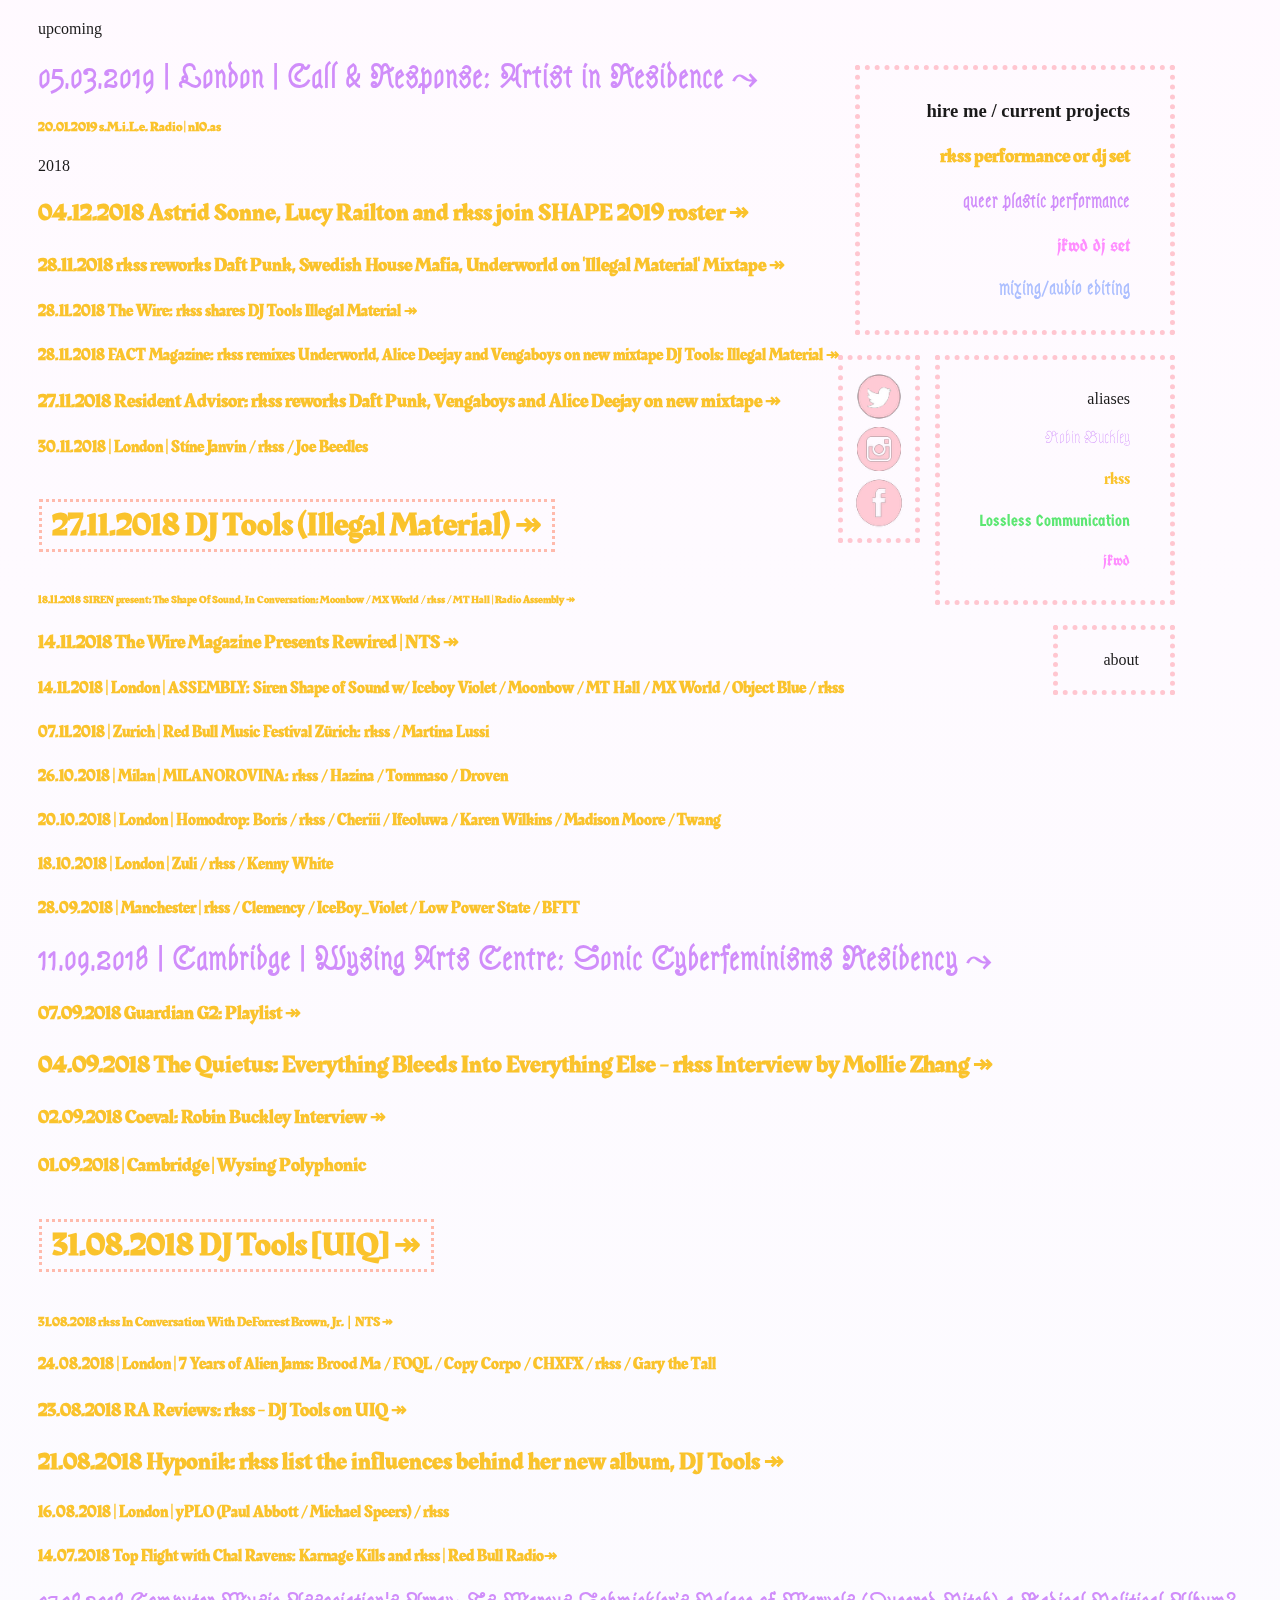
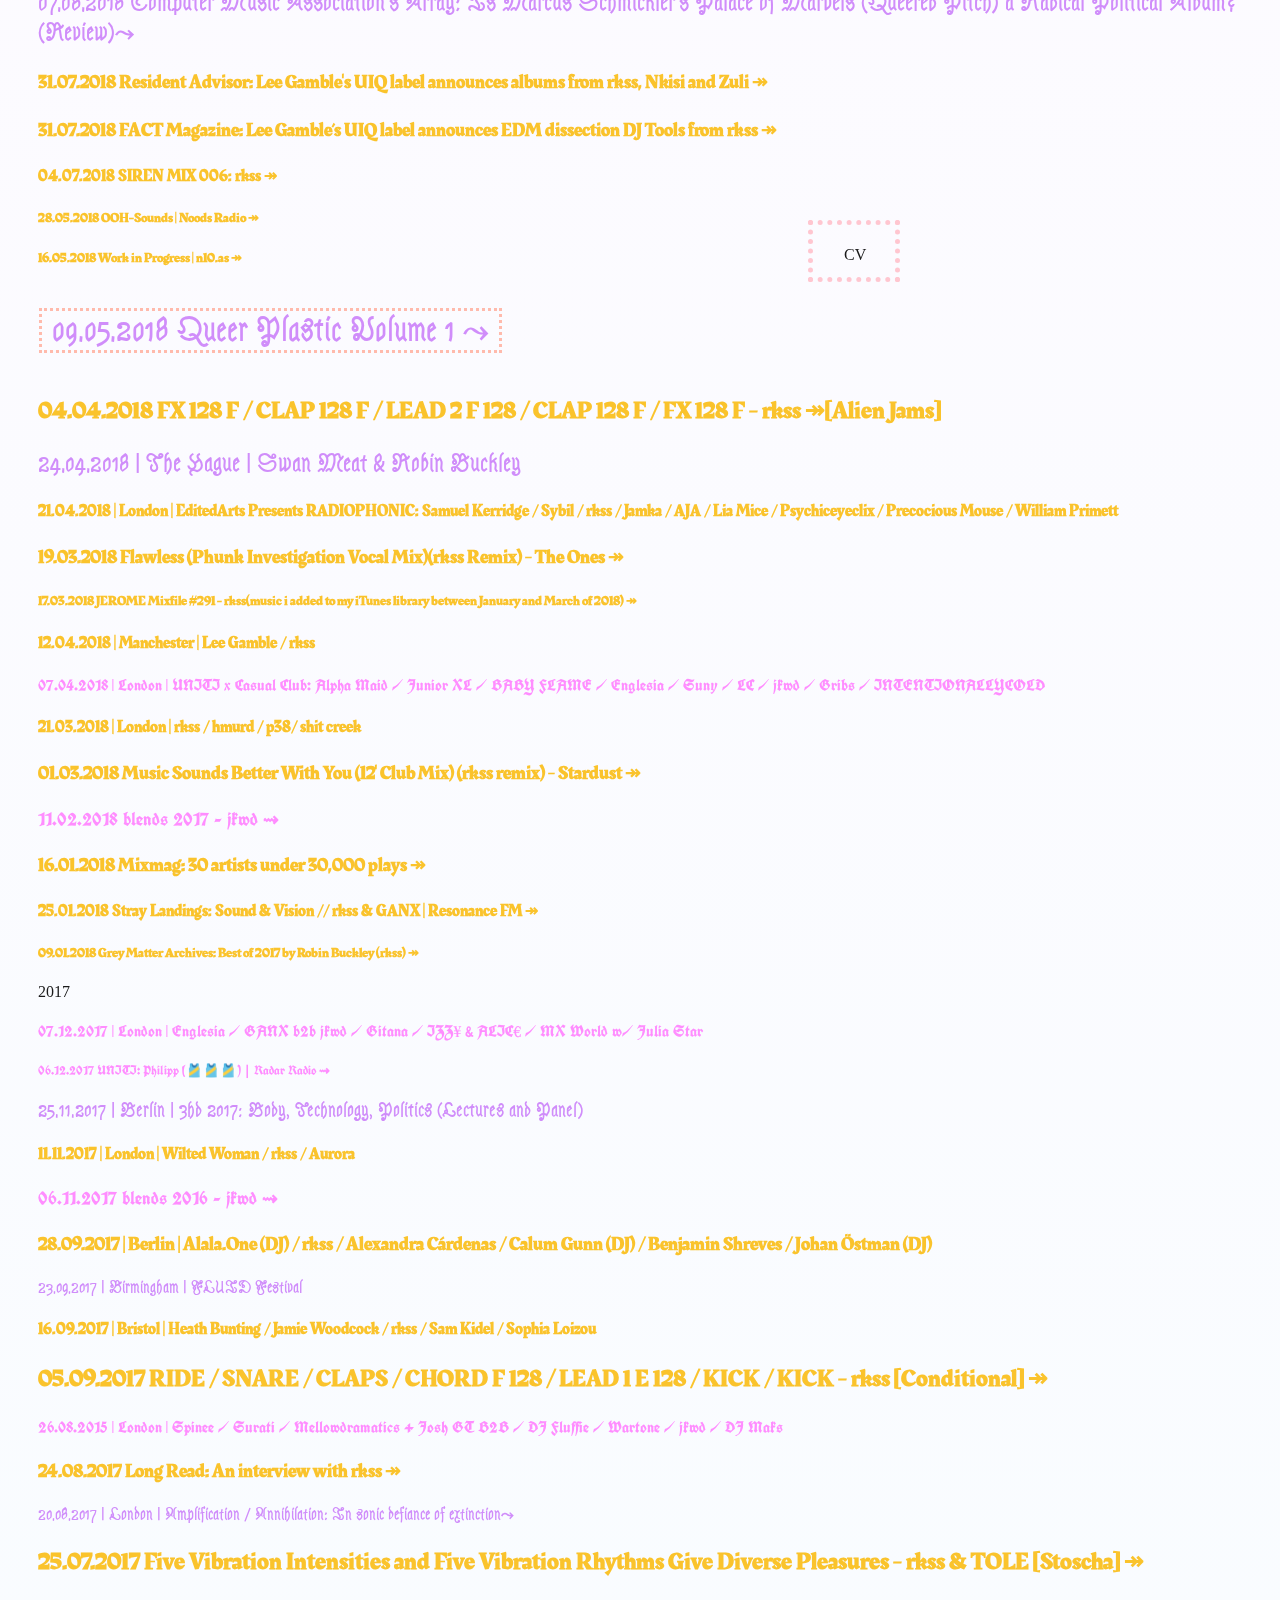
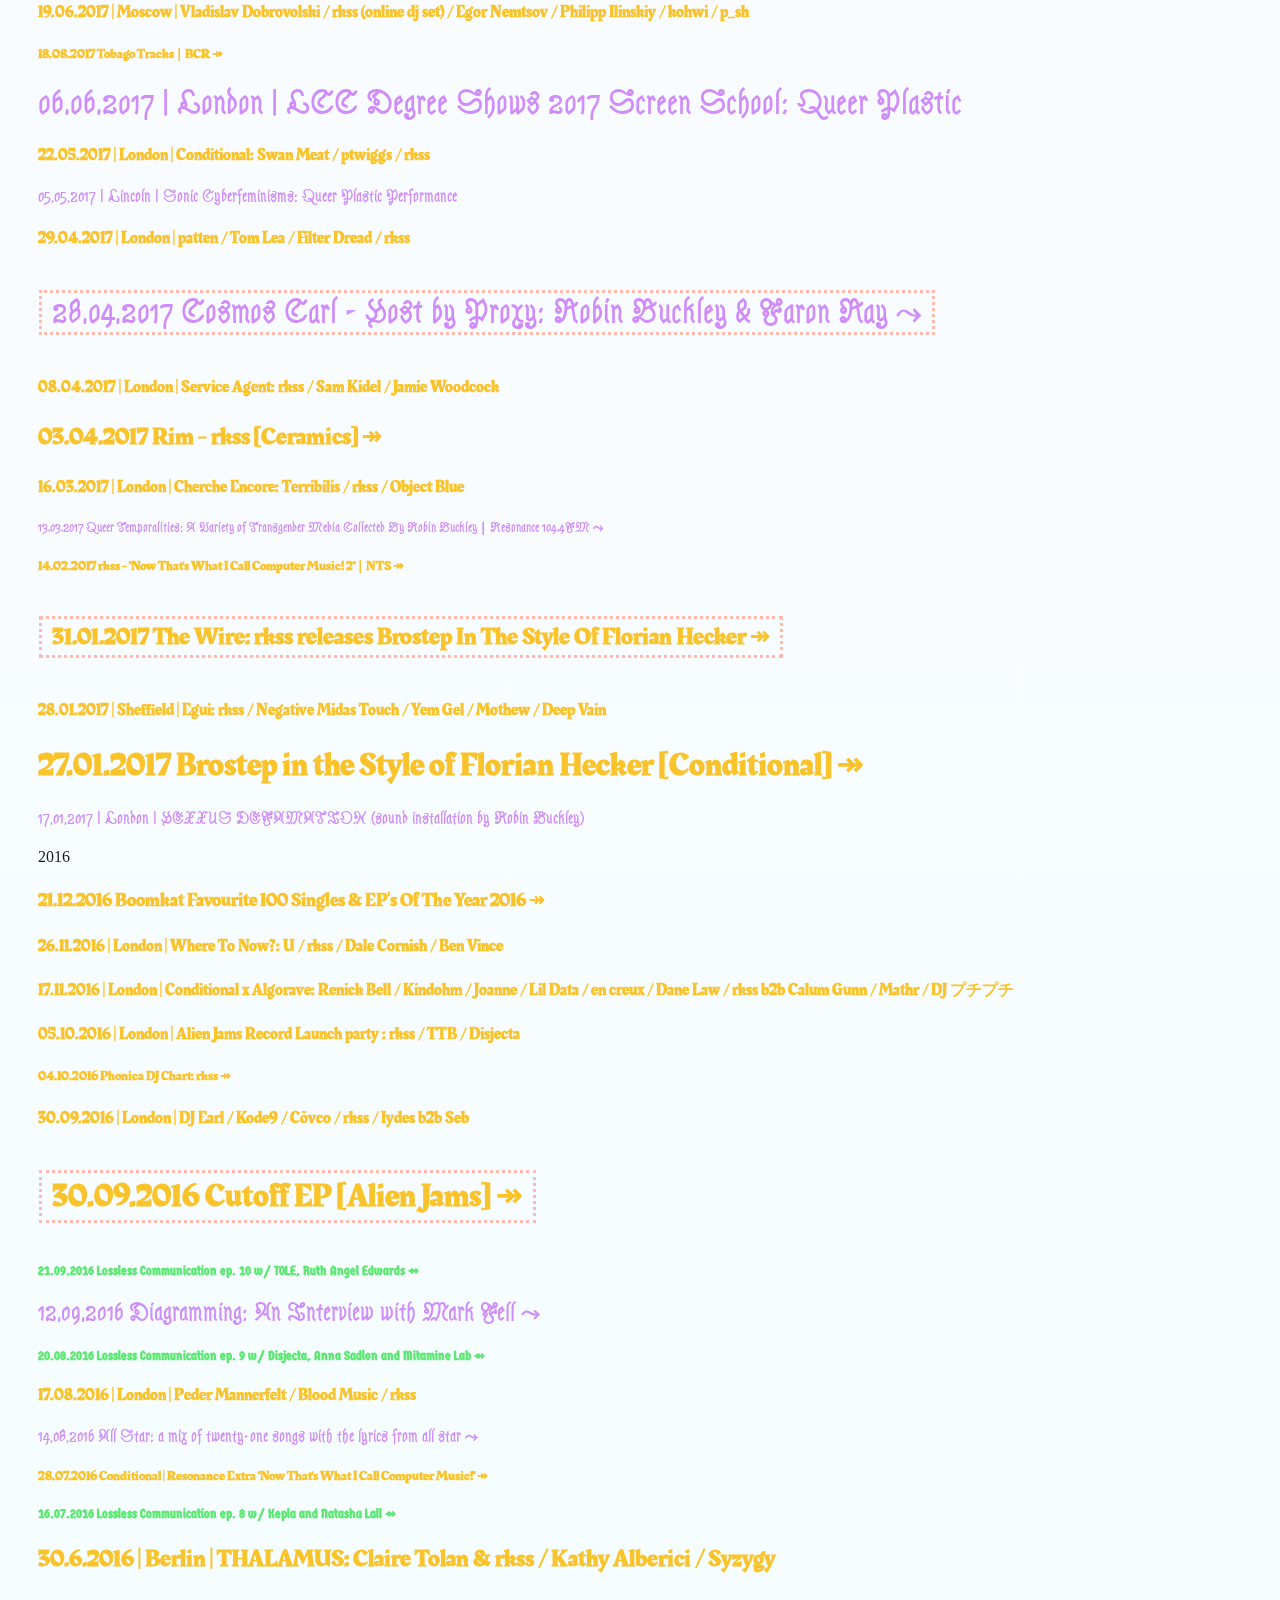
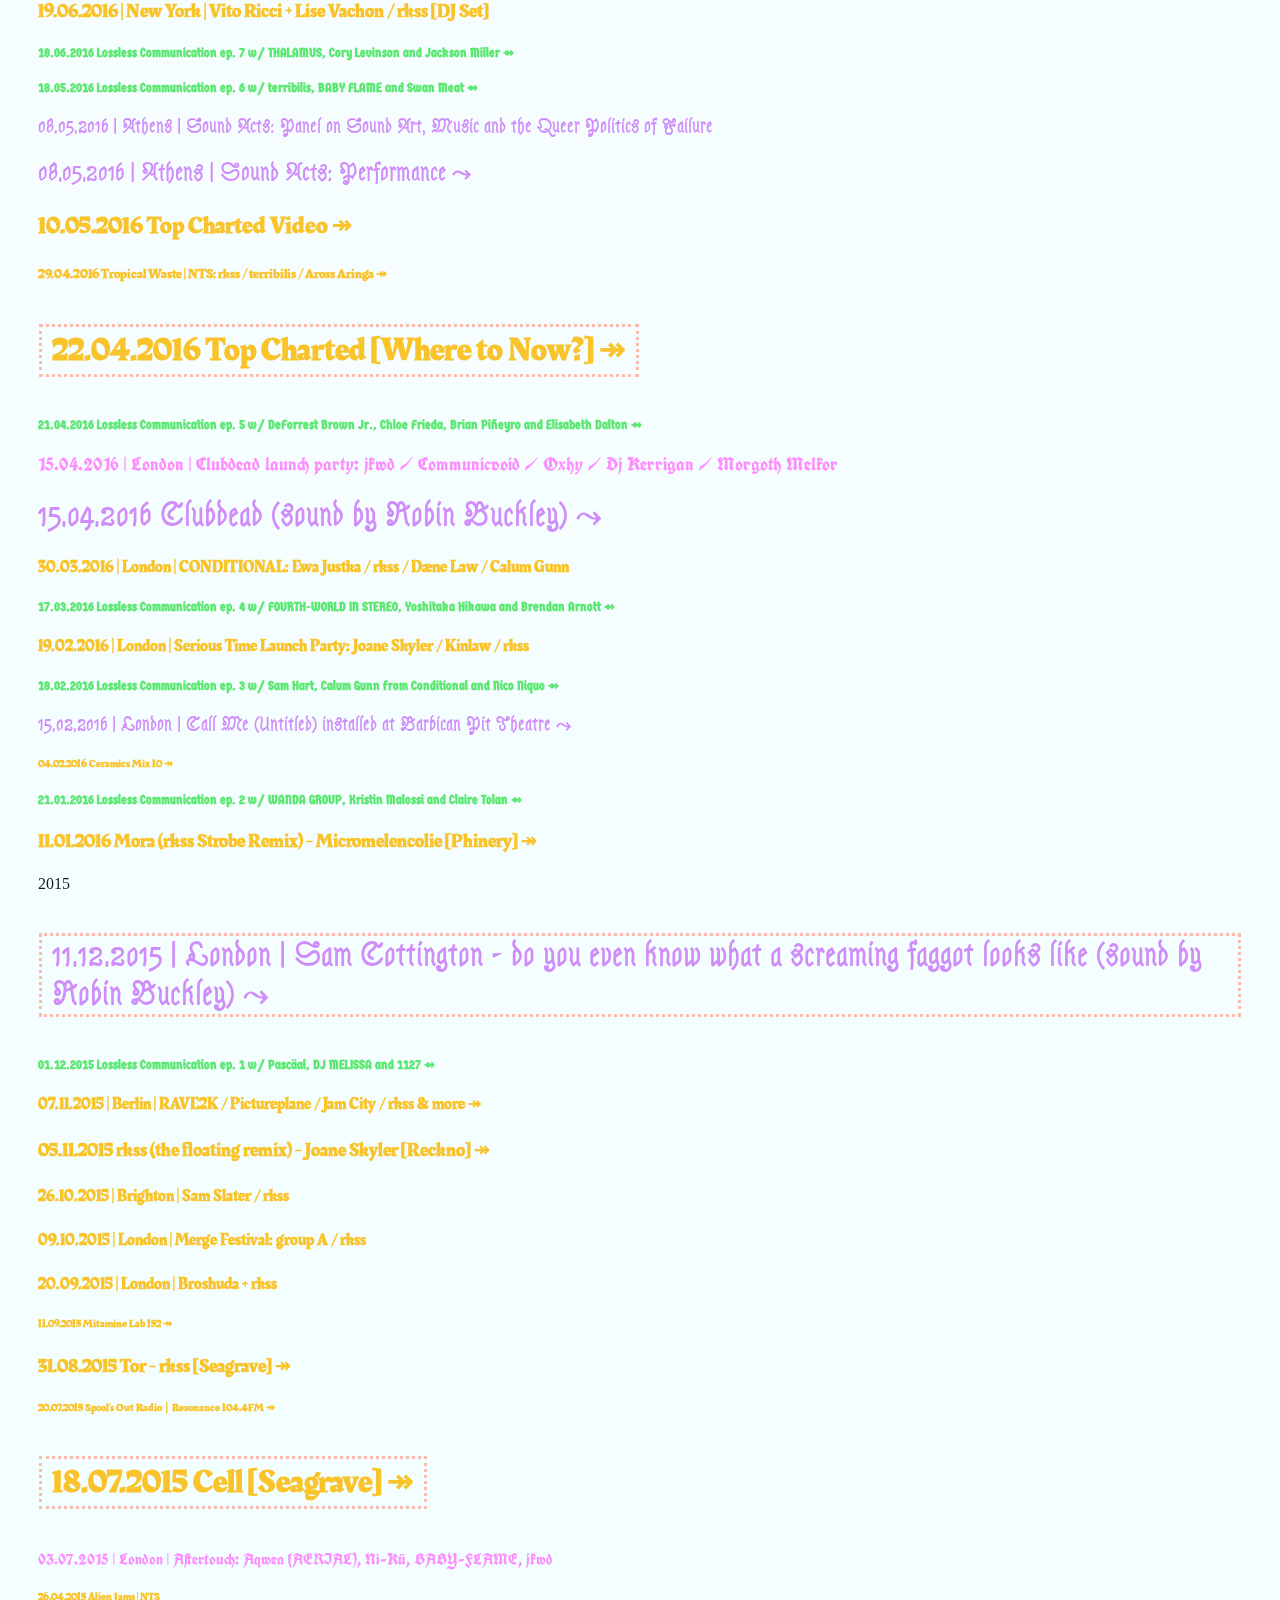
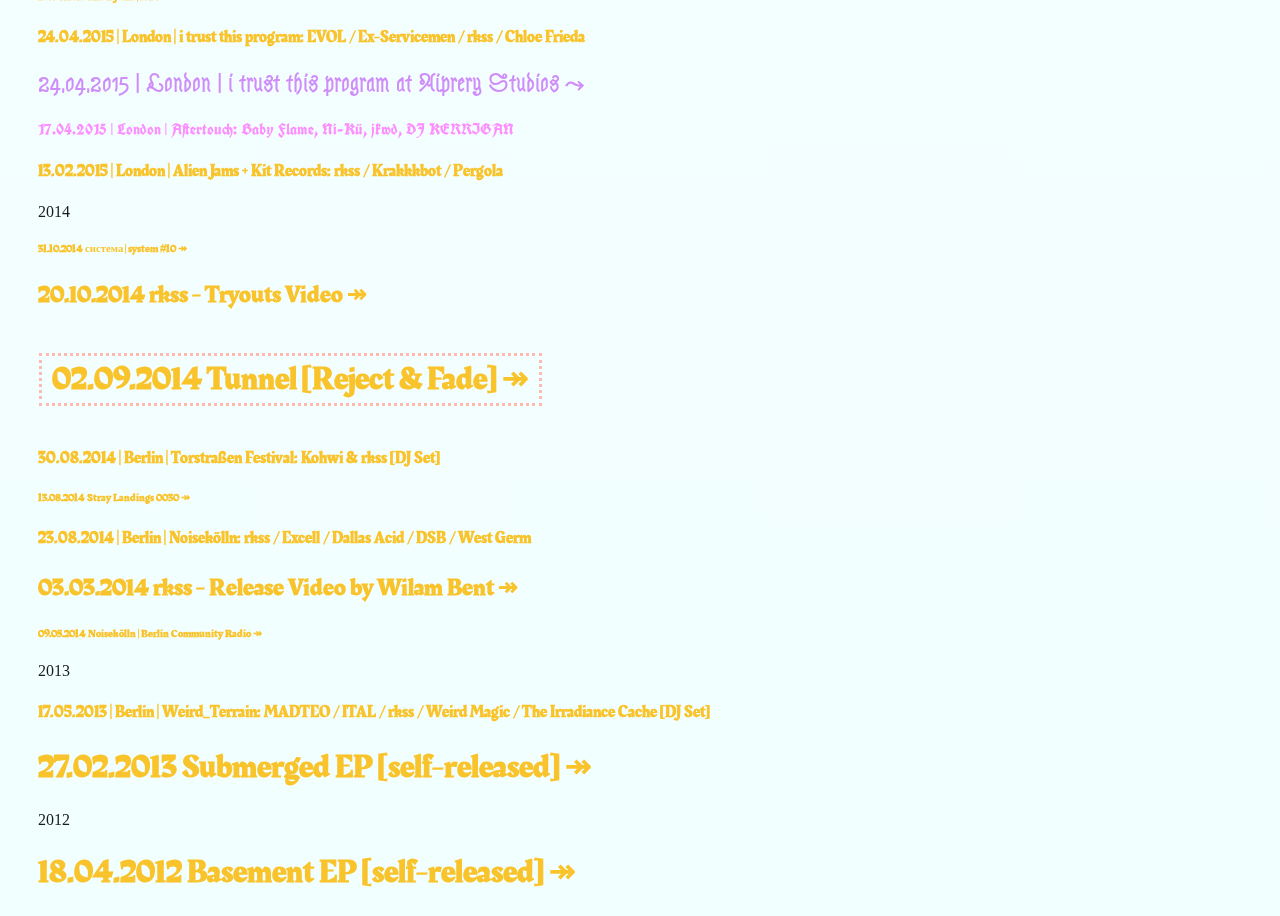
==== index.html @ a90255d3 "Update index.html" ====
<html lang="en">
  <head>
    <title>Robin Buckley's Website</title>
    <meta name="description" content="｡◕‿‿◕｡">
    <meta charset="utf-8">
    <meta name="viewport" content="width=device-width, initial-scale=1.0, shrink-to-fit=no"/>
    <meta property="og:url"                content="http://www.robinbk.com" />
    <meta property="og:type"               content="website" />
    <meta property="og:title"              content="Robin Buckley's Website" />
    <meta property="og:description"        content="｡◕‿‿◕｡" />
    <meta property="og:image"              content="http://www.robinbk.com/rkss.jpg" />
    <link rel="stylesheet" href="style.css">
    <style> @import url('https://fonts.googleapis.com/css?family=Astloch|Germania+One|Rakkas|UnifrakturCook:700');</style>
    
</head>
<body>
  <div id="currently">
    <h3>hire me / current projects</h3>
    <h3 class="rkss"><a href="cafeoto.html">rkss performance or dj set</h3></a>
    <h3 class="robin"><a href="https://www.instagram.com/p/Bb7PHianN1A/">queer plastic performance</h3></a>
    <h3 class="jkwd"><a href="https://soundcloud.com/jkwd">jkwd dj set</h3></a>
    <h3 class="robin"><font color="#a3b8ff"><a href="mixing.html">mixing/audio editing</h3></font></div></a>
  <div id="socials">
     <a href="https://twitter.com/rkssrkss"><img border="0" alt="W3Schools" src="twitter2.png" ></a>
     <a href="https://www.instagram.com/rkss.club/"><img border="0" alt="W3Schools" src="instagram2.png" ></a>
     <a href="https://www.facebook.com/rkssrkss/"><img border="0" alt="W3Schools" src="facebook2.png" ></a></div>
  <div id="projects">
    <p>aliases<p>
    <p class="robin"><a href="http://www.robinbk.com">Robin Buckley<p></a>
    <p class="rkss"><a href="http://www.rkss.club/">rkss<p></a>
    <p class="loss"><a href="https://soundcloud.com/lossless-communication">Lossless Communication<p></a>
    <p class="jkwd"><a href="https://soundcloud.com/jkwd">jkwd<p></div></a>
  <div id="about"><p>about<p></div>
<div id="aboutpara"><p>Robin Buckley is a sound artist based in London. Their work explores the politics and aesthetics of club culture, technology and queerness.<p>Contact: robinbuckley@fastmail.com<p><img src="rkss.jpg"><p></div>
<a href="cv.pdf"><div id="cv"><p>CV<p></div></a>
<p>upcoming</p>
  <h1 class="robin"><a href="http://www.callandresponse.org.uk/">05.03.2019 | London | Call & Response: Artist in Residence ⤳</a></h1>  
  <h5 class="rkss">20.01.2019 s.M.i.L.e. Radio | n10.as</h5>
<p>2018</p>
  <h2 class="rkss"><a href="https://www.factmag.com/2018/12/04/astrid-sonne-lucy-railton-rkss-shape-2019/">04.12.2018 Astrid Sonne, Lucy Railton and rkss join SHAPE 2019 roster ↠</h2>
  <h3 class="rkss"><a href="https://djmag.com/news/rkss-reworks-daft-punk-swedish-house-mafia-underworld-illegal-material-mixtape">28.11.2018 rkss reworks Daft Punk, Swedish House Mafia, Underworld on 'Illegal Material' Mixtape ↠</h3>
  <h4 class="rkss"><a href="https://www.thewire.co.uk/news/53167/rkss-shares-dj-tools-illegal-material">28.11.2018 The Wire: rkss shares DJ Tools Illegal Material ↠</h3>
  <h4 class="rkss"><a href="https://www.factmag.com/2018/11/28/rkss-dj-tools-illegal-material/">28.11.2018 FACT Magazine: rkss remixes Underworld, Alice Deejay and Vengaboys on new mixtape DJ Tools: Illegal Material ↠</h3>
  <h3 class="rkss"><a href="https://www.residentadvisor.net/news/42883">27.11.2018 Resident Advisor: rkss reworks Daft Punk, Vengaboys and Alice Deejay on new mixtape ↠</h3>
  <h4 class="rkss">30.11.2018 | London | Stíne Janvin / rkss / Joe Beedles</h4>
  <h1 class="rkss rel"><a href="http://illegalmaterial.co.nf">27.11.2018 DJ Tools (Illegal Material) ↠</a></h1>
  <h6 class="rkss"><a href="https://www.mixcloud.com/SomersetHouse/radio-assembly-siren-present-the-shape-of-sound-in-conversation/">18.11.2018 SIREN present: The Shape Of Sound, In Conversation: Moonbow / MX World / rkss / MT Hall | Radio Assembly ↠</h6>
  <h3 class="rkss"><a href="https://www.thewire.co.uk/audio/on-air/rewired-with-robin-buckley">14.11.2018 The Wire Magazine Presents Rewired | NTS ↠</a></h3>  
  <h4 class="rkss">14.11.2018 | London | ASSEMBLY: Siren Shape of Sound w/ Iceboy Violet / Moonbow / MT Hall / MX World / Object Blue / rkss</h4>  
  <h4 class="rkss">07.11.2018 | Zurich | Red Bull Music Festival Zürich: rkss / Martina Lussi</h4>
  <h4 class="rkss">26.10.2018 | Milan | MILANOROVINA: rkss / Hazina / Tommaso / Droven</h4>
  <h4 class="rkss">20.10.2018 | London | Homodrop: Boris / rkss / Cheriii / Ifeoluwa / Karen Wilkins / Madison Moore / Twang</h4>
  <h4 class="rkss">18.10.2018 | London | Zuli / rkss / Kenny White</h4>
  <h4 class="rkss">28.09.2018 | Manchester | rkss / Clemency / IceBoy_Violet / Low Power State / BFTT</h4>
  <h1 class="robin"><a href="http://www.wysingartscentre.org/whats_on/residencies/september_sonic_cyberfeminisms">11.09.2018 | Cambridge | Wysing Arts Centre: Sonic Cyberfeminisms Residency ⤳</a></h1>
  <h3 class="rkss"><a href="https://twitter.com/rkssrkss/status/1038075734634516482">07.09.2018 Guardian G2: Playlist ↠</h3>
  <h2 class="rkss"><a href="http://thequietus.com/articles/25240-rkss-interview-uiq">04.09.2018 The Quietus: Everything Bleeds Into Everything Else - rkss Interview by Mollie Zhang ↠</h2>
  <h3 class="rkss"><a href="https://www.coeval-magazine.com/coeval/robin-buckley">02.09.2018 Coeval: Robin Buckley Interview ↠</h3>
  <h3 class="rkss">01.09.2018 | Cambridge | Wysing Polyphonic</h3>
  <h1 class="rkss rel"><a href="https://boomkat.com/products/dj-tools">31.08.2018 DJ Tools [UIQ] ↠</a></h1>
  <h5 class="rkss"><a href="https://soundcloud.com/rkss/rkss-in-conversation-with-deforrest">31.08.2018 rkss In Conversation With DeForrest Brown, Jr. ∣ NTS ↠</a><h5>
  <h4 class="rkss">24.08.2018 | London | 7 Years of Alien Jams: Brood Ma / FOQL / Copy Corpo / CHXFX / rkss / Gary the Tall</h4>
  <h3 class="rkss"><a href="https://www.residentadvisor.net/reviews/22850">23.08.2018 RA Reviews: rkss - DJ Tools on UIQ ↠</h3>
  <h2 class="rkss"><a href="https://hyponik.com/features/rkss-list-the-influences-behind-her-new-album-dj-tools/">21.08.2018 Hyponik: rkss list the influences behind her new album, DJ Tools ↠</a></h2>
  <h4 class="rkss">16.08.2018 | London | yPLO (Paul Abbott / Michael Speers) / rkss</h4>
  <h4 class="rkss"><a href="https://www.redbullradio.com/shows/top-flight-with-chal-ravens/episodes/karnage-kills-and-rkss">14.07.2018 Top Flight with Chal Ravens: Karnage Kills and rkss | Red Bull Radio↠</a></h4>  
  <h2 class="robin"><a href="https://www.academia.edu/37195474/Review_Is_Marcus_Schmickler_s_Palace_of_Marvels_Queered_Pitch_a_Radical_Political_Album">07.08.2018 Computer Music Association's Array: Is Marcus Schmickler’s Palace of Marvels (Queered Pitch) a Radical Political Album? (Review)⤳</a></h2>
  <h3 class="rkss"><a href="https://www.residentadvisor.net/news.aspx?id=42212">31.07.2018 Resident Advisor: Lee Gamble's UIQ label announces albums from rkss, Nkisi and Zuli ↠</h3>
  <h3 class="rkss"><a href="http://www.factmag.com/2018/07/31/lee-gambles-uiq-announces-dj-tools/">31.07.2018 FACT Magazine: Lee Gamble’s UIQ label announces EDM dissection DJ Tools from rkss ↠</h3>
  <h4 class="rkss"><a href="https://soundcloud.com/sirenldn/siren-mix-006-rkss">04.07.2018 SIREN MIX 006: rkss ↠</a></h4>  
  <h5 class="rkss"><a href="https://www.mixcloud.com/NoodsRadio/ooh-sounds-w-rkss-may-18/">28.05.2018 OOH-Sounds | Noods Radio ↠</a></h5>
  <h5 class="rkss"><a href="https://www.mixcloud.com/n10as/work-in-progress-w-rkss-16052018/">16.05.2018 Work in Progress | n10.as ↠</a></h5>
  <h1 class="robin rel"><a href="http://queerplastic.com/">09.05.2018 Queer Plastic Volume 1 ⤳</a></h1>
  <h2 class="rkss"><a href="https://alienjams.bandcamp.com/album/v-a-nervous-system">04.04.2018 FX 128 F / CLAP 128 F / LEAD 2 F 128 / CLAP 128 F / FX 128 F - rkss ↠[Alien Jams]</a></h2>
  <h2 class="robin">24.04.2018 | The Hague | Swan Meat & Robin Buckley</h2>
  <h4 class="rkss">21.04.2018 | London | EditedArts Presents RADIOPHONIC: Samuel Kerridge / Sybil / rkss /  Jamka / AJA / Lia Mice / Psychiceyeclix / Precocious Mouse / William Primett</h4>
  <h3 class="rkss"><a href="https://soundcloud.com/rkss/flawless-phunk-investigation-vocal-mix-rkss-remix">19.03.2018 Flawless (Phunk Investigation Vocal Mix)(rkss Remix) - The Ones ↠</a></h3>
  <h5 class="rkss"><a href="https://soundcloud.com/jeromemixfileseries/jerome-mixfile-291-rkss">17.03.2018  JEROME Mixfile #291 - rkss(music i added to my iTunes library between January and March of 2018) ↠</a></h5>
  <h4 class="rkss">12.04.2018 | Manchester | Lee Gamble / rkss</h4>
  <h4 class="jkwd">07.04.2018 | London | UNITI x Casual Club: Alpha Maid / Junior XL / BABY FLAME / Englesia / Suny / LC / jkwd / Gribs / INTENTIONALLYCOLD</h4>
  <h4 class="rkss">21.03.2018 | London | rkss / hmurd / p38/ shit creek</h4>
  <h3 class="rkss"><a href="https://www.hulkshare.com/c47m7dr11zwg">01.03.2018 Music Sounds Better With You (12' Club Mix) (rkss remix) - Stardust ↠</a></h3>
  <h3 class="jkwd"><a href="https://soundcloud.com/jkwd/sets/blends-2016-download-in">11.02.2018 blends 2017 - jkwd ⇝</a></h3>
  <h3 class="rkss"><a href="http://mixmag.net/feature/30-under-30-000-plays">16.01.2018 Mixmag: 30 artists under 30,000 plays ↠</h3>
  <h4 class="rkss"><a href="https://soundcloud.com/stray-landings/sound-vision-rkss-ganx-on-resonance-fm">25.01.2018 Stray Landings: Sound & Vision // rkss & GANX | Resonance FM ↠</a></h4>
  <h5 class="rkss"><a href="http://greymatterarchives.club/rkss.html">09.01.2018 Grey Matter Archives: Best of 2017 by Robin Buckley (rkss) ↠</a></h5>
<p>2017</p>
  <h4 class="jkwd">07.12.2017 | London | Englesia / GANX b2b jkwd / Gitana / IZZ¥ & ALIC€ / MX World w/ Julia Star</a></h4>
  <h5 class="jkwd"><a href="https://soundcloud.com/uniti/rr010#t=30:30">06.12.2017 UNITI: Philipp (🎽🎽🎽) ∣ Radar Radio ⇝</a></h5>
  <h3 class="robin">25.11.2017 | Berlin | 3hd 2017: Body, Technology, Politics (Lectures and Panel)</h3>
  <h4 class="rkss">11.11.2017 | London | Wilted Woman / rkss / Aurora </h4>
  <h3 class="jkwd"><a href="https://soundcloud.com/jkwd/sets/blends-2016-download-in-description">06.11.2017 blends 2016 - jkwd ⇝</a></h3>
  <h3 class="rkss">28.09.2017 | Berlin | Alala.One (DJ) / rkss / Alexandra Cárdenas / Calum Gunn (DJ) / Benjamin Shreves / Johan Östman (DJ)</h3>
  <h4 class="robin">23.09.2017 | Birmingham | FLUID Festival</h4>
  <h4 class="rkss">16.09.2017 | Bristol | Heath Bunting / Jamie Woodcock / rkss / Sam Kidel / Sophia Loizou </h4>
  <h2 class="rkss"><a href="http://shop.conditional.club/album/misapplications">05.09.2017 RIDE / SNARE / CLAPS / CHORD F 128 / LEAD 1 E 128 / KICK / KICK - rkss [Conditional] ↠</a></h2>
  <h4 class="jkwd">26.08.2015 | London | Spinee / Surati / Mellowdramatics + Josh GT B2B / DJ Fluffie / Wartone / jkwd / DJ Maks</h4>
  <h3 class="rkss"><a href="https://medium.com/@omnii/long-read-an-interview-with-rkss-66c1eb02cb41">24.08.2017 Long Read: An interview with rkss ↠</a></h3>
  <h4 class="robin"><a href="https://www.mixcloud.com/resonanceextra/amplification-annihilation-monday-18th-september-2017/">20.08.2017 | London | Amplification / Annihilation: In sonic defiance of extinction⤳</a></h4>
  <h2 class="rkss"><a href="https://stoscha.bandcamp.com/album/klink">25.07.2017 Five Vibration Intensities and Five Vibration Rhythms Give Diverse Pleasures - rkss & TOLE [Stoscha] ↠</a></h2>
  <h4 class="rkss">19.06.2017 | Moscow | Vladislav Dobrovolski / rkss (online dj set) / Egor Nemtsov / Philipp Ilinskiy / kohwi / p_sh</h4>
  <h5 class="rkss"><a href="https://soundcloud.com/tobago-tracks/bcr-residency-week-3-w-jd-rkss-18th-august-2017">18.08.2017 Tobago Tracks ∣ BCR ↠</a><h5>
  <h1 class="robin">06.06.2017 | London | LCC Degree Shows 2017 Screen School: Queer Plastic</a></h1>
  <h4 class="rkss">22.05.2017 | London | Conditional: Swan Meat / ptwiggs / rkss</h4>
  <h4 class="robin">05.05.2017 | Lincoln | Sonic Cyberfeminisms: Queer Plastic Performance</h4>
  <h4 class="rkss">29.04.2017 | London | patten / Tom Lea / Filter Dread / rkss</h4>
  <h1 class="robin rel"><a href="https://youtu.be/OW1WVum_anE">28.04.2017 Cosmos Carl - Host by Proxy: Robin Buckley & Faron Ray ⤳</a></h1>
  <h4 class="rkss">08.04.2017 | London | Service Agent: rkss / Sam Kidel / Jamie Woodcock</h4>
  <h2 class="rkss"><a href="https://ceramicslabel.bandcamp.com/album/volume-1">03.04.2017 Rim - rkss [Ceramics] ↠</a></h2>
  <h4 class="rkss">16.03.2017 | London | Cherche Encore: Terribilis / rkss / Object Blue</h4>
  <h5 class="robin"><a href="https://www.mixcloud.com/Resonance/queer-temporalities-13-03-2017-episode-37-robin-buckley-norm/">13.03.2017 Queer Temporalities: A Variety of Transgender Media Collected By Robin Buckley ∣ Resonance 104.4FM ⤳</a></h5>
  <h5 class="rkss"><a href="http://www.nts.live/shows/guests/episodes/rkss-14th-february-2017">14.02.2017 rkss - "Now That's What I Call Computer Music! 2" ∣ NTS ↠</a><h5>
  <h2 class="rkss rel"><a href="https://www.thewire.co.uk/news/45389/rkss-releases-brostep-in-the-style-of-florian-hecker">31.01.2017 The Wire: rkss releases Brostep In The Style Of Florian Hecker ↠</a></h2>
  <h4 class="rkss">28.01.2017 | Sheffield | Egui: rkss / Negative Midas Touch / Yem Gel / Mothew / Deep Vain</h4>
  <h1 class="rkss"><a href="http://shop.conditional.club/album/brostep-in-the-style-of-florian-hecker">27.01.2017 Brostep in the Style of Florian Hecker [Conditional] ↠</a></h1>
  <h4 class="robin">17.01.2017 | London | HEXXUS DEFAMATION (sound installation by Robin Buckley)</h4>
<p>2016</p>
  <h3 class="rkss"><a href="https://boomkat.com/charts/2016/307">21.12.2016 Boomkat Favourite 100 Singles & EP's Of The Year 2016 ↠</h3>
  <h4 class="rkss">26.11.2016 | London | Where To Now?: U / rkss / Dale Cornish / Ben Vince</a></h4>
  <h4 class="rkss">17.11.2016 | London | Conditional x Algorave: Renick Bell / Kindohm / Joanne / Lil Data / en creux / Dane Law / rkss b2b Calum Gunn / Mathr / DJ プチプチ</h4>
  <h4 class="rkss">05.10.2016 | London | Alien Jams Record Launch party : rkss / TTB / Disjecta</h4>
  <h5 class="rkss"><a href="http://www.phonicarecords.com/dj-charts/person/1042/rkss">04.10.2016 Phonica DJ Chart: rkss ↠</a></h5>
  <h4 class="rkss">30.09.2016 | London | DJ Earl / Kode9 / Cõvco / rkss / Iydes b2b Seb</h4>
  <h1 class="rkss rel"><a href="https://alienjams.bandcamp.com/album/rkss-cutoff-ep">30.09.2016 Cutoff EP [Alien Jams] ↠</a></h1>
  <h5 class="loss"><a href="https://www.mixcloud.com/resonanceextra/lossless-communication-10-w-21st-september-2016/">21.09.2016 Lossless Communication ep. 10 w/ TOLE, Ruth Angel Edwards ⇴</a></h5>
  <h2 class="robin"><a href="http://avant.org/artifact/mark-fell/">12.09.2016 Diagramming: An Interview with Mark Fell ⤳<a></h2>
  <h5 class="loss"><a href="https://www.mixcloud.com/resonanceextra/lossless-communication-20th-august-2016/">20.08.2016 Lossless Communication ep. 9 w/ Disjecta, Anna Sadlon and Mitamine Lab ⇴</a></h5>
  <h4 class="rkss"><a href="https://www.facebook.com/wheretonowsound/videos/1149051015152435/">17.08.2016 | London | Peder Mannerfelt / Blood Music / rkss</a></h4>
  <h4 class="robin"><a href="https://soundcloud.com/scariest_bug_ever_superfan/all-star">14.08.2016 All Star: a mix of twenty-one songs with the lyrics from all star ⤳</a></h4>
  <h5 class="rkss"><a href="https://www.mixcloud.com/resonanceextra/conditional-28th-july-2016/">28.07.2016 Conditional | Resonance Extra "Now That's What I Call Computer Music!" ↠</a></h5>
  <h5 class="loss"><a href="https://www.mixcloud.com/resonanceextra/lossless-communication-w-kepla-natasha-lall-16th-july-2016/">16.07.2016 Lossless Communication ep. 8 w/ Kepla and Natasha Lall ⇴</a></h5>
  <h2 class="rkss"><a href="https://www.instagram.com/p/BHUEOIOjkbq/">30.6.2016 | Berlin | THALAMUS: Claire Tolan & rkss / Kathy Alberici / Syzygy</a></h2>
  <h3 class="rkss">19.06.2016 | New York | Vito Ricci + Lise Vachon / rkss [DJ Set]</h3>
  <h5 class="loss"><a href="https://www.mixcloud.com/resonanceextra/lossless-communication-18th-june-2016/">18.06.2016 Lossless Communication ep. 7 w/ THALAMUS, Cory Levinson and Jackson Miller ⇴</a></h5>
  <h5 class="loss"><a href="https://www.mixcloud.com/resonanceextra/lossless-communication-21st-may-2016/">18.05.2016 Lossless Communication ep. 6 w/ terribilis, BABY FLAME and Swan Meat ⇴</a></h5>
  <h3 class="robin">08.05.2016 | Athens | Sound Acts: Panel on Sound Art, Music and the Queer Politics of Failure</h3>
  <h2 class="robin"><a href="https://www.facebook.com/soundacts/photos/a.1029148447160990.1073741831.891136507628852/1029150703827431/?type=3&theater">08.05.2016 | Athens | Sound Acts: Performance ⤳</a></h2>
  <h2 class="rkss"><a href="https://www.youtube.com/watch?v=54KPvwrgPjs">10.05.2016 Top Charted Video ↠</a></h2>
  <h5 class="rkss"><a href="https://soundcloud.com/tropical-waste-1/rkss-on-nts">29.04.2016 Tropical Waste | NTS: rkss / terribilis / Aross Aringa ↠</a><h5>
  <h1 class="rkss rel"><a href="https://wheretonow.bandcamp.com/album/top-charted">22.04.2016 Top Charted [Where to Now?] ↠</a></h1>
  <h5 class="loss"><a href="https://www.mixcloud.com/resonanceextra/lossless-communication-episode-5-21-april-2016/">21.04.2016 Lossless Communication ep. 5 w/ DeForrest Brown Jr., Chloe Frieda, Brian Piñeyro and Elisabeth Dalton ⇴</h5></a>
  <h3 class="jkwd">15.04.2016 | London | Clubdead launch party: jkwd / Communicvoid / Oxhy / Dj Kerrigan / Morgoth Melkor</h3>
  <h1 class="robin"><a href="http://www.clubdead.io/">15.04.2016 Clubdead (sound by Robin Buckley) ⤳</a></h1>
  <h4 class="rkss">30.03.2016 | London | CONDITIONAL: Ewa Justka / rkss / Dæne Law / Calum Gunn</h4>
  <h5 class="loss"><a href="https://www.mixcloud.com/resonanceextra/lossless-communication-17th-march-2016/">17.03.2016 Lossless Communication ep. 4 w/ FOURTH-WORLD IN STEREO, Yoshitaka Hikawa and Brendan Arnott ⇴</a></h5>
<h4 class="rkss">19.02.2016 | London | Serious Time Launch Party: Joane Skyler / Kinlaw / rkss</h4>
  <h5 class="loss"><a href="https://www.mixcloud.com/resonanceextra/lossless-communication-18th-february-2016/">18.02.2016 Lossless Communication ep. 3 w/ Sam Hart, Calum Gunn from Conditional and Nico Niquo ⇴</a></h5>
  <h3 class="robin"><a href="http://callmeuntitled2016.tumblr.com/">15.02.2016 | London | Call Me (Untitled) installed at Barbican Pit Theatre ⤳</a></h3>
  <h6 class="rkss"><a href="https://soundcloud.com/ceramicslabel/cm10-rkss">04.02.2016 Ceramics Mix 10 ↠</a></h6>
  <h5 class="loss"><a href="https://www.mixcloud.com/resonanceextra/lossless-communication-21st-january-2016/">21.01.2016 Lossless Communication ep. 2 w/ WANDA GROUP, Kristin Malossi and Claire Tolan ⇴</a></h5>
  <h3 class="rkss"><a href="https://soundcloud.com/speaker-footage/micromelancolie-low-cakes-09-mora-rkss-strobe-remix">11.01.2016 Mora (rkss Strobe Remix) - Micromelencolie [Phinery] ↠</a></h3>
<p>2015</p>
  <h1 class="robin rel"><a href="https://youtu.be/xLNzrUCM24g">11.12.2015 | London | Sam Cottington - do you even know what a screaming faggot looks like (sound by Robin Buckley) ⤳</a></h1>
  <h5 class="loss"><a href="https://www.mixcloud.com/resonanceextra/lossless-communication-1st-december-2015/">01.12.2015 Lossless Communication ep. 1 w/ Pascäal, DJ MELISSA and 1127 ⇴</h5></a>
  <h4 class="rkss">07.11.2015 | Berlin | RAVE2K / Pictureplane / Jam City / rkss & more ↠</h4>
  <h3 class="rkss"><a href="https://reckno.bandcamp.com/track/rkss-the-floating-remix">05.11.2015 rkss (the floating remix) - Joane Skyler [Reckno] ↠</h3></a>
  <h4 class="rkss">26.10.2015 | Brighton | Sam Slater / rkss</h4>
  <h4 class="rkss">09.10.2015 | London | Merge Festival: group A / rkss</h4>
  <h4 class="rkss">20.09.2015 | London | Broshuda + rkss</h4>
  <h6 class="rkss"><a href="https://mitaminelab.org/2015/09/11/ml152-rkss/">11.09.2015 Mitamine Lab 152 ↠</h6></a>
  <h3 class="rkss"><a href="https://soundcloud.com/seagrave-3/rkss-tor">31.08.2015 Tor - rkss [Seagrave] ↠</h3></a>
  <h6 class="rkss"><a href="https://www.mixcloud.com/spools-out-radio/spools-out-radio-13-20th-july-2015-w-special-guest-rkss/">20.07.2015 Spool’s Out Radio ∣ Resonance 104.4FM ↠</h6></a>
  <h1 class="rkss rel"><a href="https://rkss.bandcamp.com/album/cell">18.07.2015 Cell [Seagrave] ↠</h1></a>
  <h4 class="jkwd">03.07.2015 | London | Aftertouch: Aqwea (AERIAL), Ni-Kü, BABY-FLAME, jkwd</h4>
  <h6 class="rkss"><a href="http://www.nts.live/shows/alien-jams/episodes/alien-jams-w-chloe-frieda-rkss-26th-april-2015">26.04.2015 Alien Jams | NTS</a></h6>
  <h4 class="rkss">24.04.2015 | London | i trust this program: EVOL / Ex-Servicemen / rkss / Chloe Frieda</h4>
  <h2 class="robin"><a href="http://arts-su.tumblr.com/post/119277670440/i-trust-this-program">24.04.2015 | London | i trust this program at Aiprery Studios ⤳</a></h2>
  <h4 class="jkwd">17.04.2015 | London | Aftertouch: Baby Flame, Ni-Kü, jkwd, DJ KERRIGAN</h4>
  <h4 class="rkss">13.02.2015 | London | Alien Jams + Kit Records: rkss / Krakkkbot / Pergola</h4>
  <p>2014</p>
  <h6 class="rkss"><a href="https://soundcloud.com/systemma1/10-rkss">31.10.2014 система | system #10 ↠</h6></a>
  <h2 class="rkss"><a href="https://vimeo.com/109517998">20.10.2014 rkss - Tryouts Video ↠</h2>
  <h1 class="rkss rel"><a href="http://rkss.bandcamp.com/album/tunnel">02.09.2014 Tunnel [Reject & Fade] ↠</h1></a>
  <h4 class="rkss">30.08.2014 | Berlin | Torstraßen Festival: Kohwi & rkss [DJ Set]</h4>
  <h6 class="rkss"><a href="http://www.straylandings.co.uk/podcasts/94632041678">13.08.2014 Stray Landings 0030 ↠</h6></a>
  <h4 class="rkss">23.08.2014 | Berlin | Noisekölln: rkss / Excell / Dallas Acid / DSB / West Germ</h4>
  <h2 class="rkss"><a href="https://vimeo.com/79557889">03.03.2014 rkss - Release Video by Wilam Bent ↠</h2></a>
  <h6 class="rkss"><a href="https://www.mixcloud.com/BCR_Radio/noisek%C3%B6lln-feat-rkss/">09.05.2014 Noisekölln | Berlin Community Radio ↠</h6></a>
<p>2013</p>
  <h4 class="rkss">17.05.2013 | Berlin | Weird_Terrain: MADTEO / ITAL / rkss / Weird Magic / The Irradiance Cache [DJ Set]</h4>
  <h1 class="rkss"><a href="http://rkss.bandcamp.com/album/submerged-ep">27.02.2013 Submerged EP [self-released] ↠</h1></a>
<p>2012</p>
  <h1 class="rkss"><a href="http://rkss.bandcamp.com/album/basement-ep">18.04.2012 Basement EP [self-released] ↠</h1></a>
</div>
</body>
</html>
---- style.css ----
css lol


@-webkit-keyframes pulse_bg {
  0% {background-color: red;}
  10% {background-color: purple;}
  25% {background-color: green;}
  45% {background-color: yellow;}
  70% {background-color: blue;}
  85% {background-color: aqua;}
  100% {background-color: orange;}
}

@-moz-keyframes pulse_bg {
  0% {background-color: red;}
  10% {background-color: purple;}
  25% {background-color: green;}
  45% {background-color: yellow;}
  70% {background-color: blue;}
  85% {background-color: aqua;}
  100% {background-color: orange;}
}

@-o-keyframes pulse_bg {
  0% {background-color: red;}
  10% {background-color: purple;}
  25% {background-color: green;}
  45% {background-color: yellow;}
  70% {background-color: blue;}
  85% {background-color: aqua;}
  100% {background-color: orange;}
}

@keyframes pulse_bg {
  0% {background-color: red;}
  10% {background-color: purple;}
  25% {background-color: green;}
  45% {background-color: yellow;}
  70% {background-color: blue;}
  85% {background-color: aqua;}
  100% {background-color: orange;}
}


body {
  background: linear-gradient(rgba(255,210,255,0.12)  0%, rgba(210,255,255,0.3)  100%);
  opacity: 0.9;
}

p, h1, h2, h3, h4, h5, h6 {
	font-family: "Helvetica Neue";
  margin: 20px 30px;
}


.robin {
	color:#cb81fa;
  font-family: 'Astloch', cursive;
}

.rkss {
  color: #fabd15;
  font-family: 'Rakkas', cursive;
}

.loss {
	color: #4ae563;
  font-family: 'Germania One', cursive;
}

.jkwd {
	color: #ff81ff;
  font-family: 'UnifrakturCook', cursive;
}

.rel {
  border: 3px dotted #ffb3a3;
  margin: 20px 31px;
  display: inline-block;
  padding-left: 10px;
  padding-right: 10px;
}

a:link {
 	text-decoration: none;
  color: currentColor;
}

a:visited {
	color: currentColor;
}

a:hover {
	-webkit-animation: pulse_bg 0.75s infinite;
	-moz-animation: pulse_bg 0.75s infinite;
	-o-transition: pulse_bg 0.75s infinite;
	transition: pulse_bg 0.75s infinite;
  text-decoration: none;
	background-image: url("data:image/svg+xml;charset=utf8,%3Csvg id='Squiggle-svg' xmlns='http://www.w3.org/2000/svg' xmlns:xlink='http://www.w3.org/1999/xlink' xmlns:ev='http://www.w3.org/2001/xml-events' viewBox='0 0 20 4'%3E%3Cstyle type='text/css'%3E.st0{animation:shift .1s linear infinite;}@keyframes shift {from {transform:translateX(0);}to {transform:translateX(-20px);}}%3C/style%3E%3Cpath fill='none' stroke='%23FB6754' stroke-width='1' class='st0' d='M0,3.5 c 5,0,5,-3,10,-3 s 5,3,10,3 c 5,0,5,-3,10,-3 s 5,3,10,3'/%3E%3C/svg%3E");
	background-position: 0 calc(100% - 15%);
	background-size: auto 3px;
	background-repeat: repeat-x;
	padding-bottom: 3px;
}

div {
  border: 5px dotted pink;
}

img {
  width: 100%;
}



#currently {
  position: fixed;
  top: 40px;
  right: 80px;
  width: 290px;
  padding: 10px;
  text-align: right;
  margin: 25px;
}

#socials {
  position: fixed;
  top: 330px;
  right: 335px;
  width: 52.5px;
  padding: 10px;
  margin: 25px;
  text-align: right;
}

#socials a:hover {
  -webkit-animation: pulse_bg 0s infinite;
	-moz-animation: pulse_bg 0s infinite;
	-o-transition: pulse_bg 0s infinite;
	transition: pulse_bg 0s infinite;
  text-decoration: none;
	background-image: url("data:image/svg+xml;charset=utf8,%3Csvg id='' viewBox='0 0 20 4'%3E%3Cstyle type='text/css'%3E.st0{animation:shift .1s linear infinite;}@keyframes shift {from {transform:translateX(0);}to {transform:translateX(-20px);}}%3C/style%3E%3Cpath fill='none' stroke='%23FB6754' stroke-width='1' class='st0' d='M0,3.5 c 5,0,5,-3,10,-3 s 5,3,10,3 c 5,0,5,-3,10,-3 s 5,3,10,3'/%3E%3C/svg%3E");
	background-position: 0 calc(100% - 100%);
	background-size: auto 0px;
	background-repeat: repeat-x;
	padding-bottom: 0px;

}

#projects {
  position: fixed;
  top: 330px;
  right: 80px;
  width: 210px;
  padding: 10px;
  margin: 25px;
  text-align: right;
}

#about {
  position: fixed;
  top: 600px;
  width: 110px;
  padding: 1px;
  margin: 25px;
  right: 80px;
  text-align: right;
}

#aboutpara {
  display: none;
  position: fixed;
  width: 350px;
  margin-top: 45px;
  right: 450px;
}

#about:hover + #aboutpara, #about:active + #aboutpara {
  display: block;
}

p.#about {
  margin: 0px;
}

#cv {
  position: absolute;
  width: 80px;
  height: 50px;
  padding: 1px;
  margin-top: 1800px;
  margin-left: 800px;
}
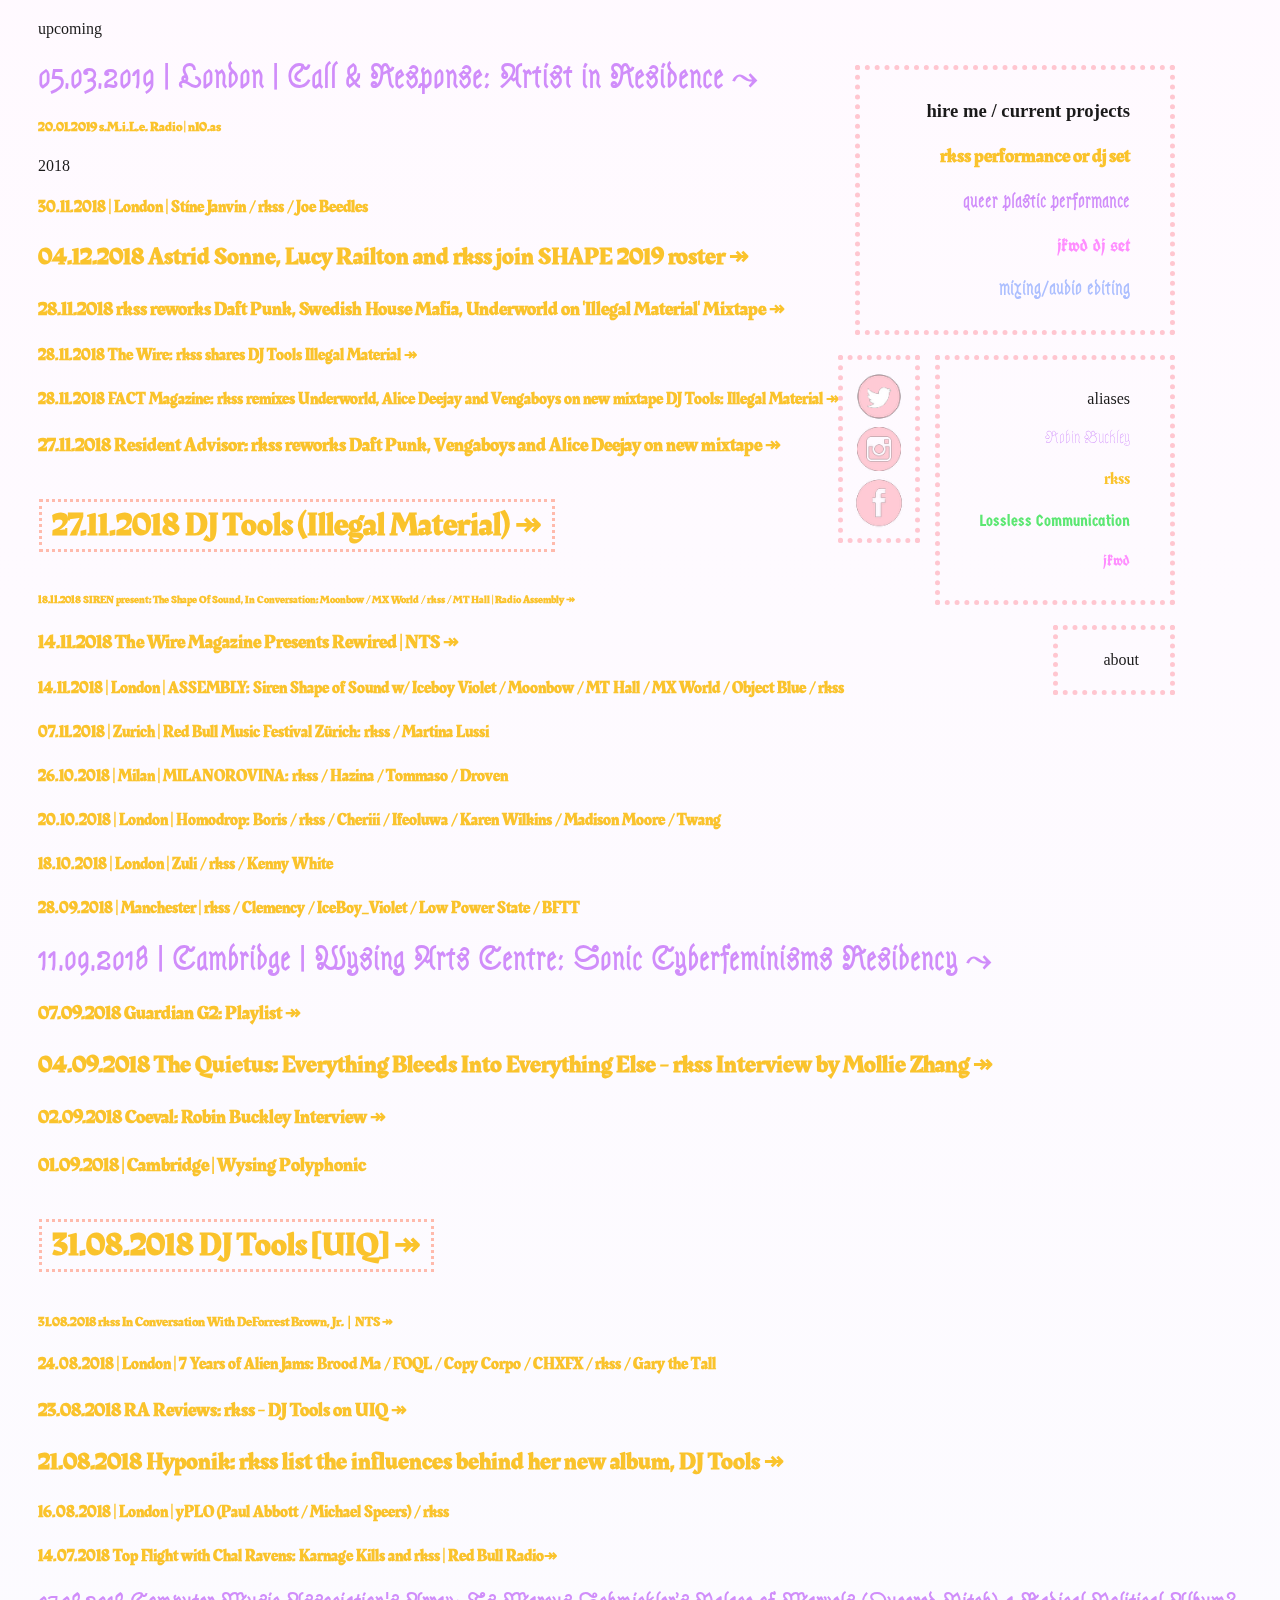
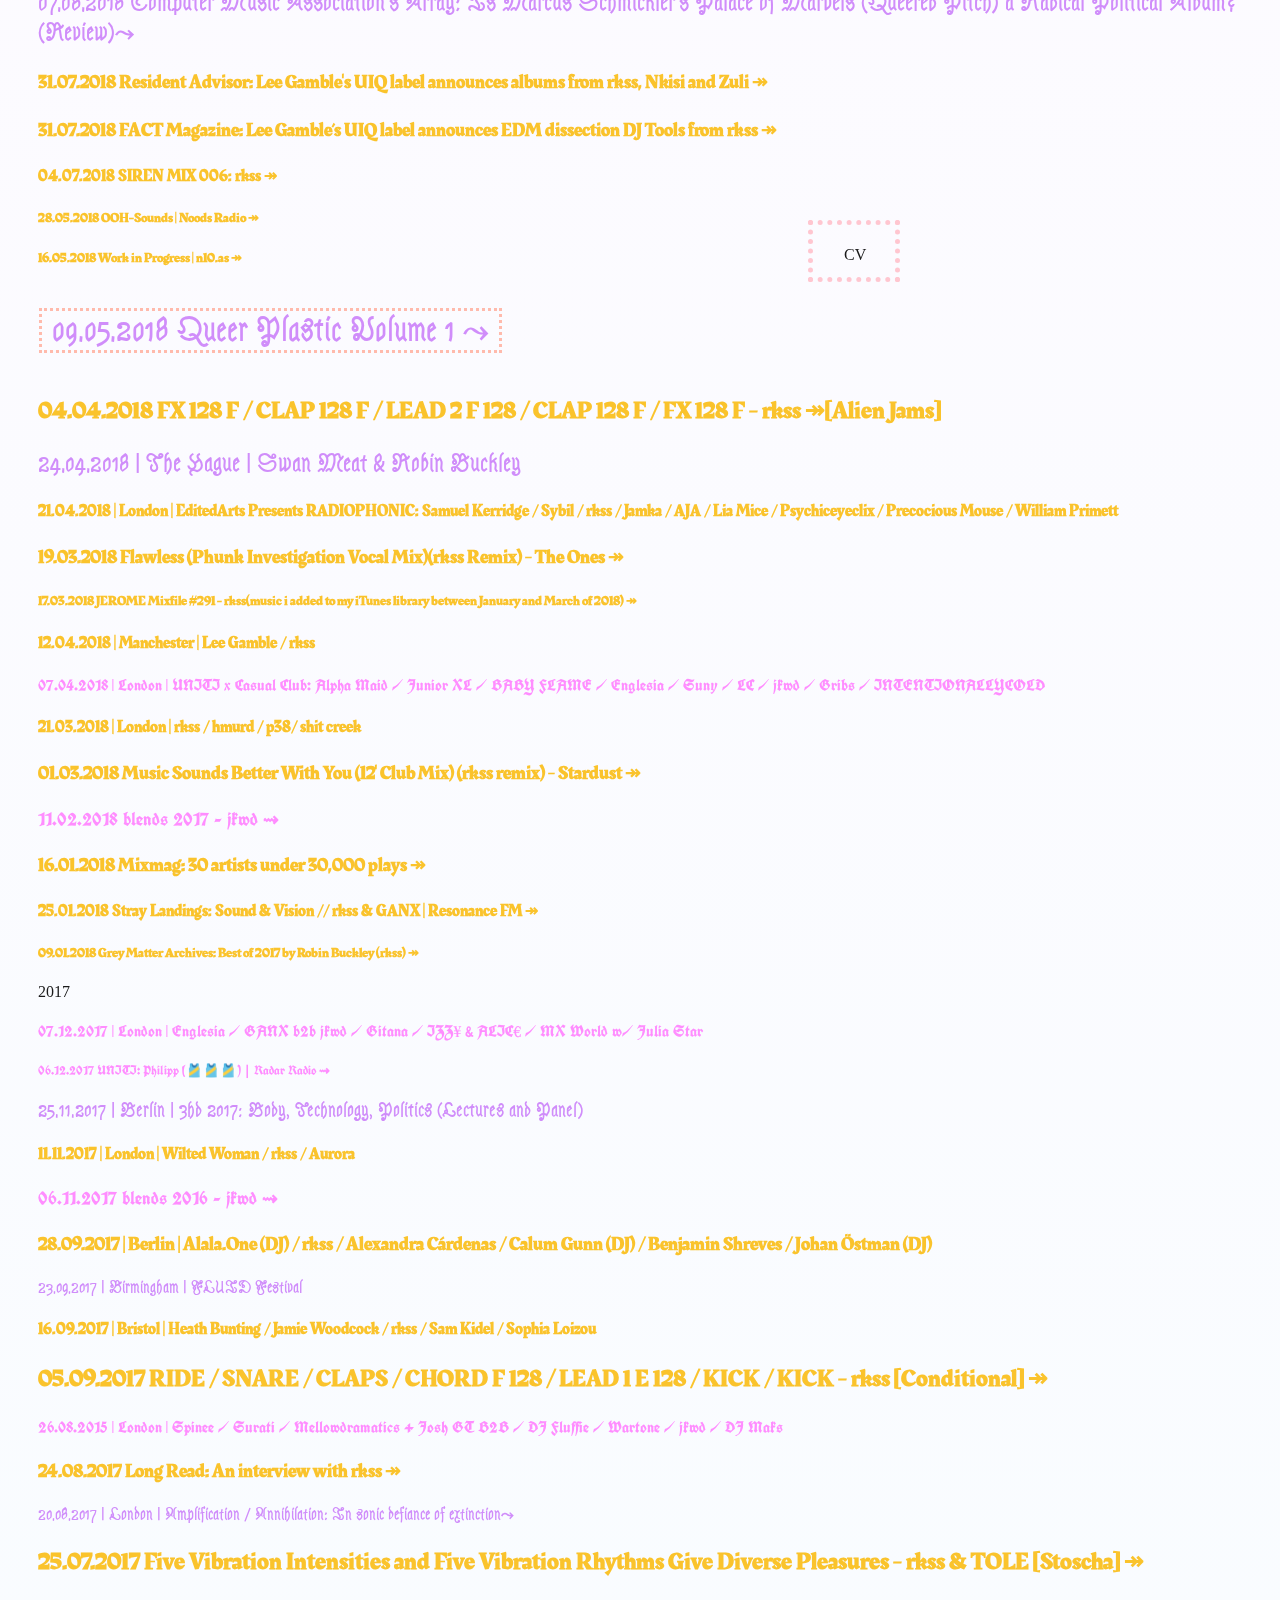
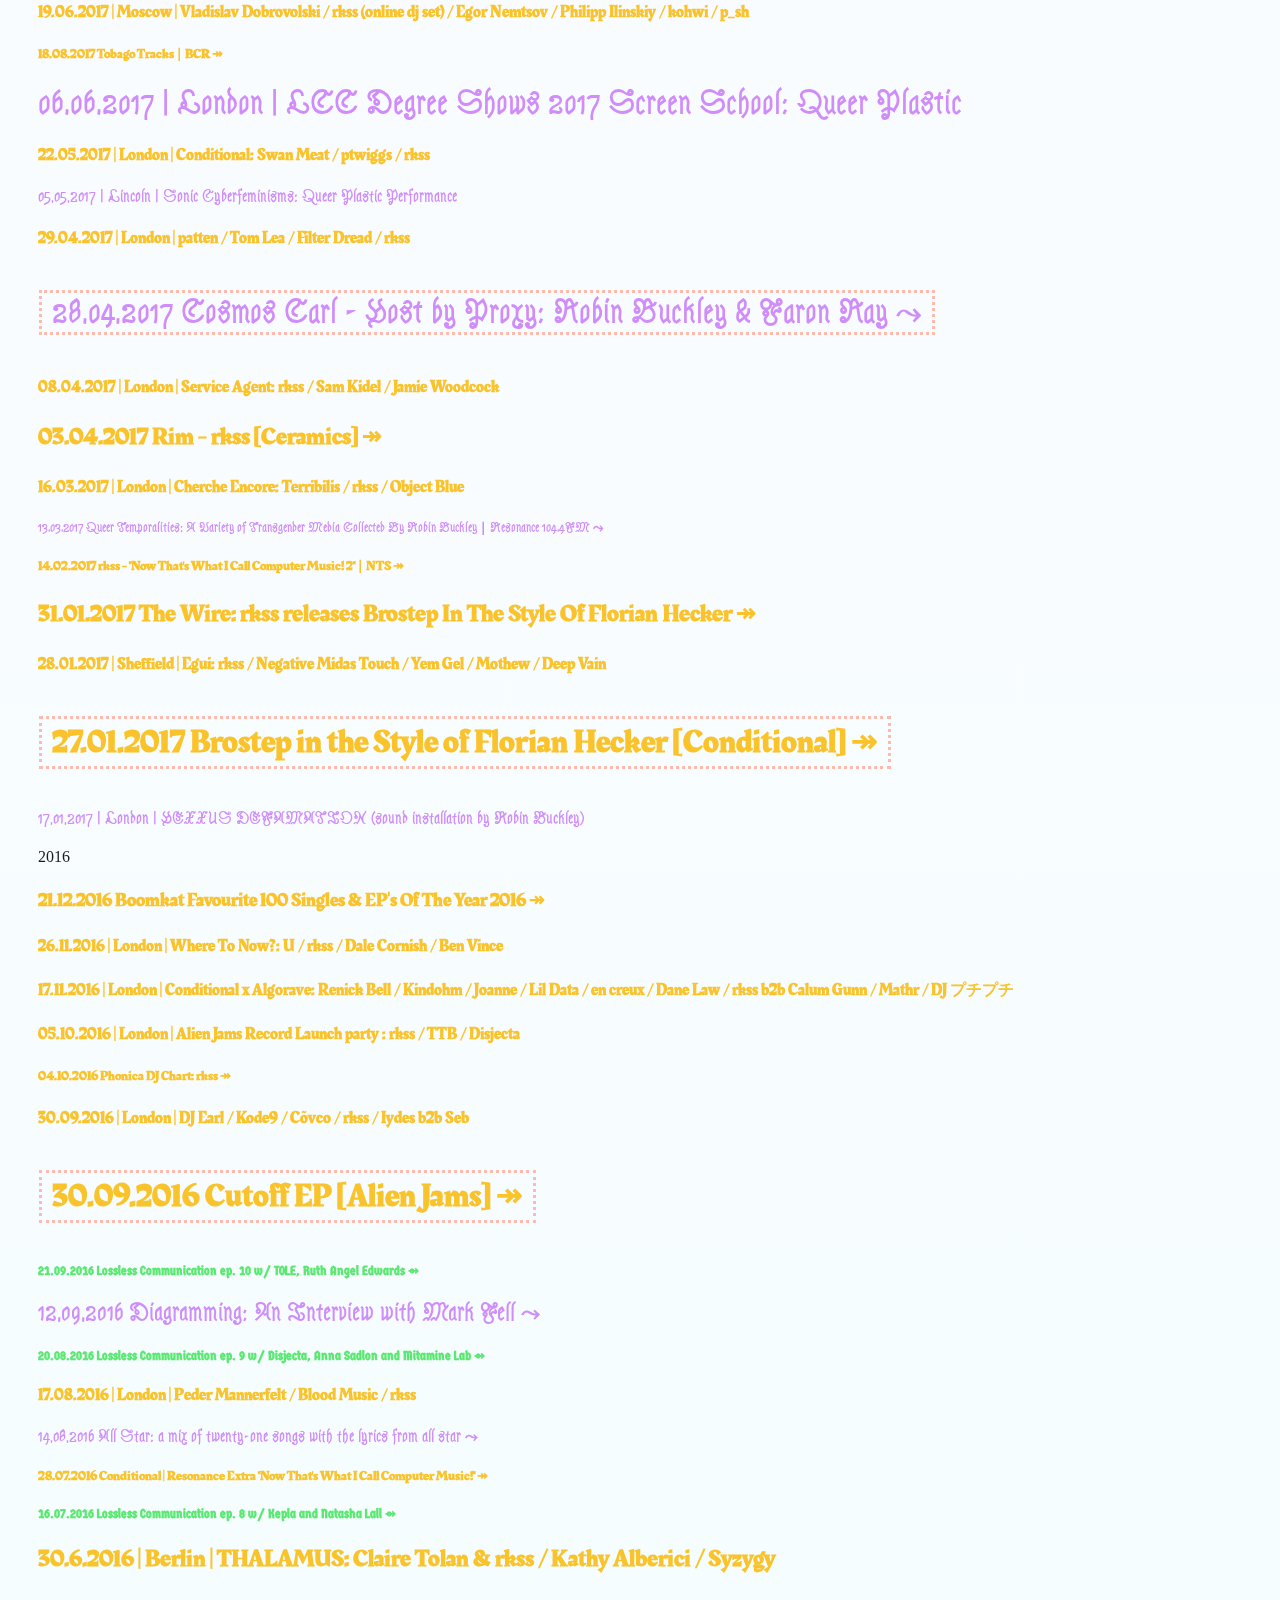
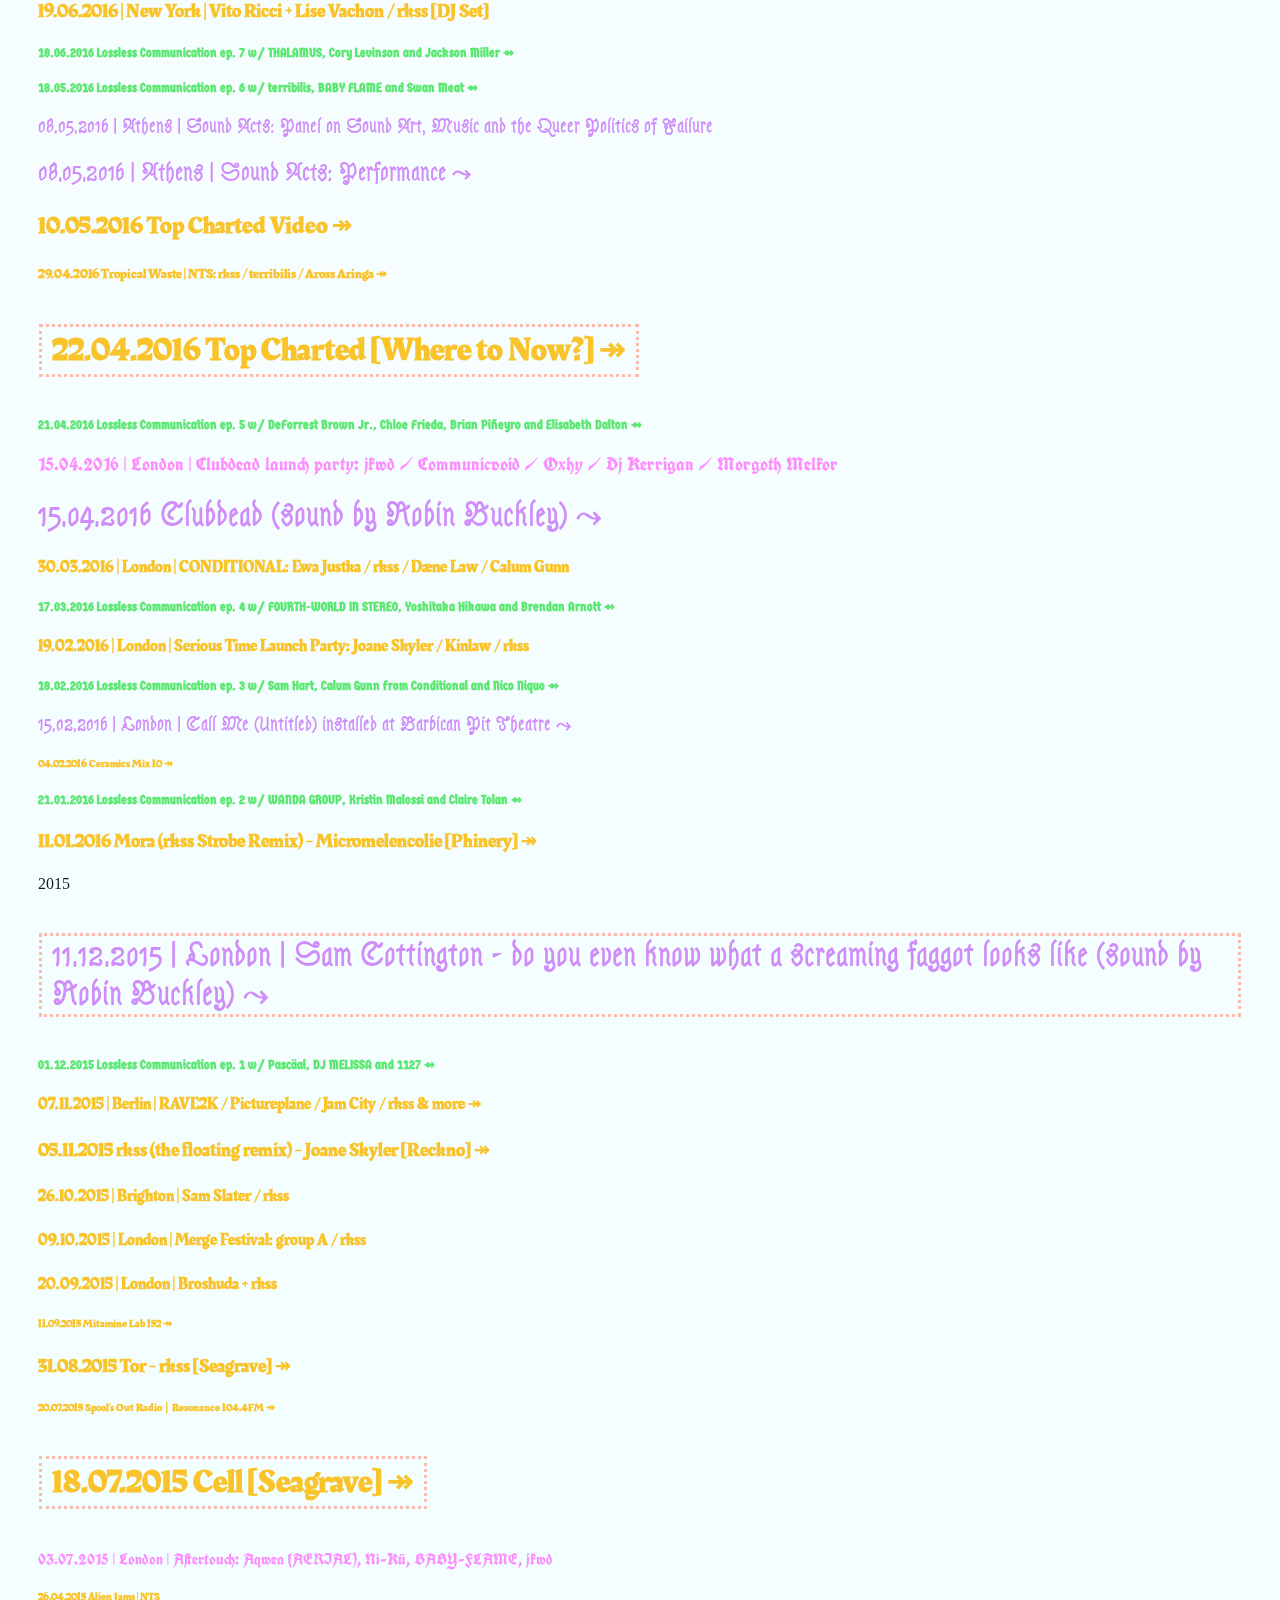
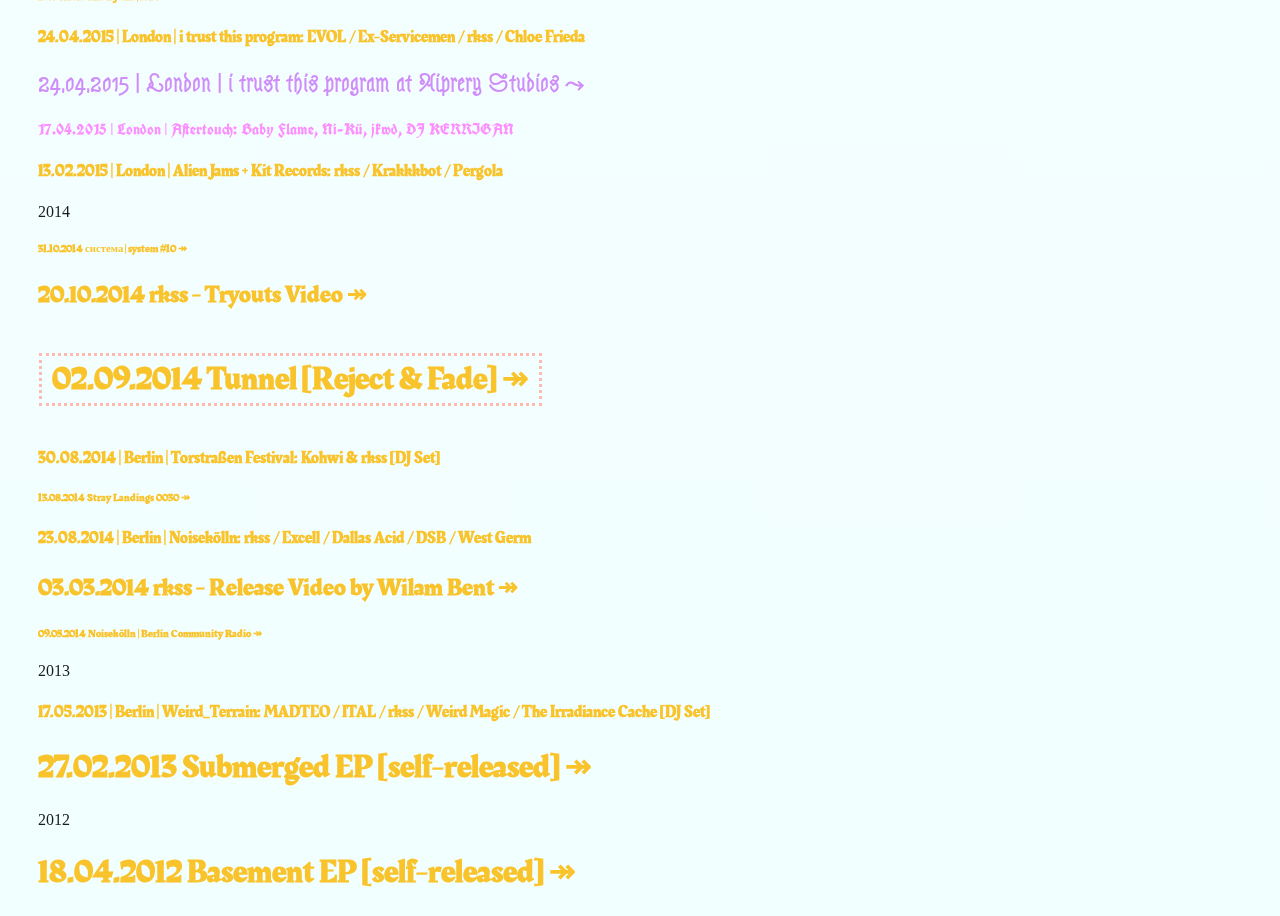
==== commit fc302cff: "Update index.html" ====
--- a/index.html
+++ b/index.html
@@ -37,12 +37,12 @@
   <h1 class="robin"><a href="http://www.callandresponse.org.uk/">05.03.2019 | London | Call & Response: Artist in Residence ⤳</a></h1>  
   <h5 class="rkss">20.01.2019 s.M.i.L.e. Radio | n10.as</h5>
 <p>2018</p>
+  <h4 class="rkss">30.11.2018 | London | Stíne Janvin / rkss / Joe Beedles</h4>
   <h2 class="rkss"><a href="https://www.factmag.com/2018/12/04/astrid-sonne-lucy-railton-rkss-shape-2019/">04.12.2018 Astrid Sonne, Lucy Railton and rkss join SHAPE 2019 roster ↠</h2>
   <h3 class="rkss"><a href="https://djmag.com/news/rkss-reworks-daft-punk-swedish-house-mafia-underworld-illegal-material-mixtape">28.11.2018 rkss reworks Daft Punk, Swedish House Mafia, Underworld on 'Illegal Material' Mixtape ↠</h3>
   <h4 class="rkss"><a href="https://www.thewire.co.uk/news/53167/rkss-shares-dj-tools-illegal-material">28.11.2018 The Wire: rkss shares DJ Tools Illegal Material ↠</h3>
   <h4 class="rkss"><a href="https://www.factmag.com/2018/11/28/rkss-dj-tools-illegal-material/">28.11.2018 FACT Magazine: rkss remixes Underworld, Alice Deejay and Vengaboys on new mixtape DJ Tools: Illegal Material ↠</h3>
   <h3 class="rkss"><a href="https://www.residentadvisor.net/news/42883">27.11.2018 Resident Advisor: rkss reworks Daft Punk, Vengaboys and Alice Deejay on new mixtape ↠</h3>
-  <h4 class="rkss">30.11.2018 | London | Stíne Janvin / rkss / Joe Beedles</h4>
   <h1 class="rkss rel"><a href="http://illegalmaterial.co.nf">27.11.2018 DJ Tools (Illegal Material) ↠</a></h1>
   <h6 class="rkss"><a href="https://www.mixcloud.com/SomersetHouse/radio-assembly-siren-present-the-shape-of-sound-in-conversation/">18.11.2018 SIREN present: The Shape Of Sound, In Conversation: Moonbow / MX World / rkss / MT Hall | Radio Assembly ↠</h6>
   <h3 class="rkss"><a href="https://www.thewire.co.uk/audio/on-air/rewired-with-robin-buckley">14.11.2018 The Wire Magazine Presents Rewired | NTS ↠</a></h3>  
@@ -110,9 +110,9 @@
   <h4 class="rkss">16.03.2017 | London | Cherche Encore: Terribilis / rkss / Object Blue</h4>
   <h5 class="robin"><a href="https://www.mixcloud.com/Resonance/queer-temporalities-13-03-2017-episode-37-robin-buckley-norm/">13.03.2017 Queer Temporalities: A Variety of Transgender Media Collected By Robin Buckley ∣ Resonance 104.4FM ⤳</a></h5>
   <h5 class="rkss"><a href="http://www.nts.live/shows/guests/episodes/rkss-14th-february-2017">14.02.2017 rkss - "Now That's What I Call Computer Music! 2" ∣ NTS ↠</a><h5>
-  <h2 class="rkss rel"><a href="https://www.thewire.co.uk/news/45389/rkss-releases-brostep-in-the-style-of-florian-hecker">31.01.2017 The Wire: rkss releases Brostep In The Style Of Florian Hecker ↠</a></h2>
+  <h2 class="rkss"><a href="https://www.thewire.co.uk/news/45389/rkss-releases-brostep-in-the-style-of-florian-hecker">31.01.2017 The Wire: rkss releases Brostep In The Style Of Florian Hecker ↠</a></h2>
   <h4 class="rkss">28.01.2017 | Sheffield | Egui: rkss / Negative Midas Touch / Yem Gel / Mothew / Deep Vain</h4>
-  <h1 class="rkss"><a href="http://shop.conditional.club/album/brostep-in-the-style-of-florian-hecker">27.01.2017 Brostep in the Style of Florian Hecker [Conditional] ↠</a></h1>
+  <h1 class="rkss rel"><a href="http://shop.conditional.club/album/brostep-in-the-style-of-florian-hecker">27.01.2017 Brostep in the Style of Florian Hecker [Conditional] ↠</a></h1>
   <h4 class="robin">17.01.2017 | London | HEXXUS DEFAMATION (sound installation by Robin Buckley)</h4>
 <p>2016</p>
   <h3 class="rkss"><a href="https://boomkat.com/charts/2016/307">21.12.2016 Boomkat Favourite 100 Singles & EP's Of The Year 2016 ↠</h3>
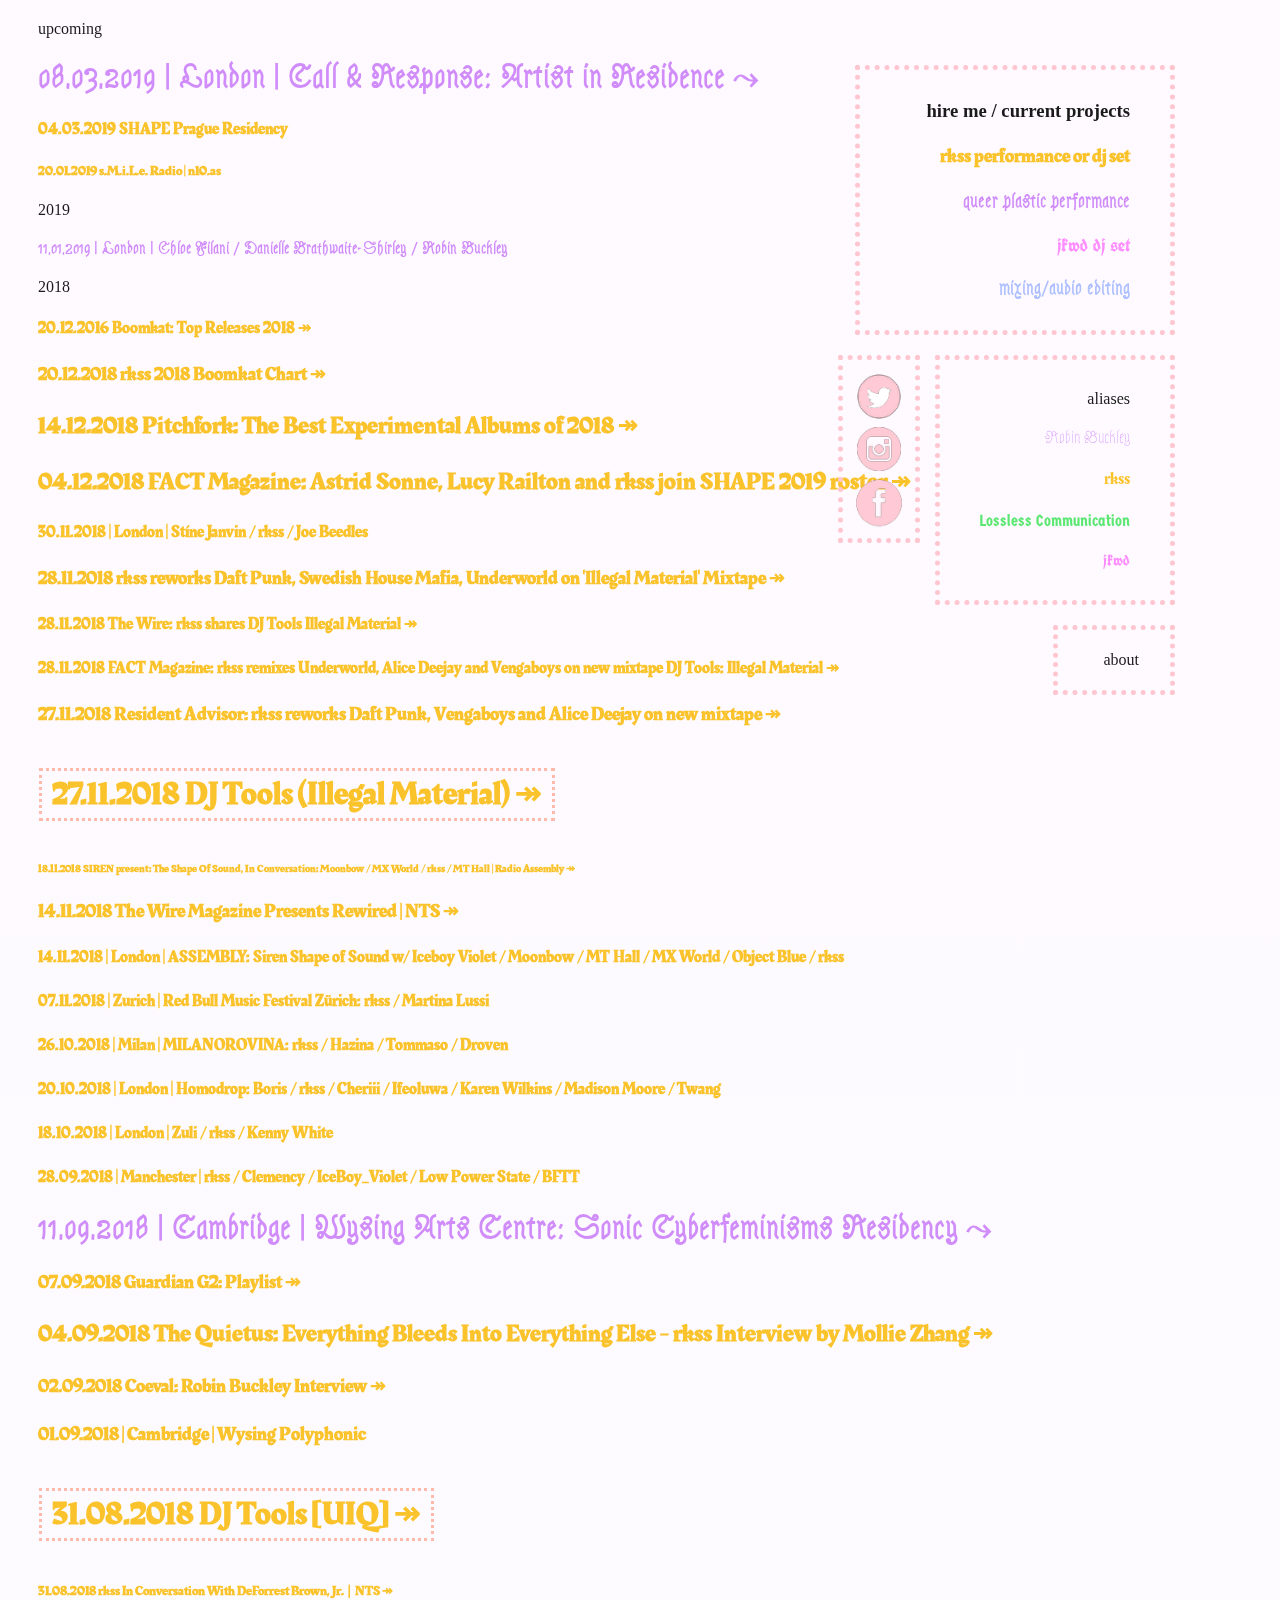
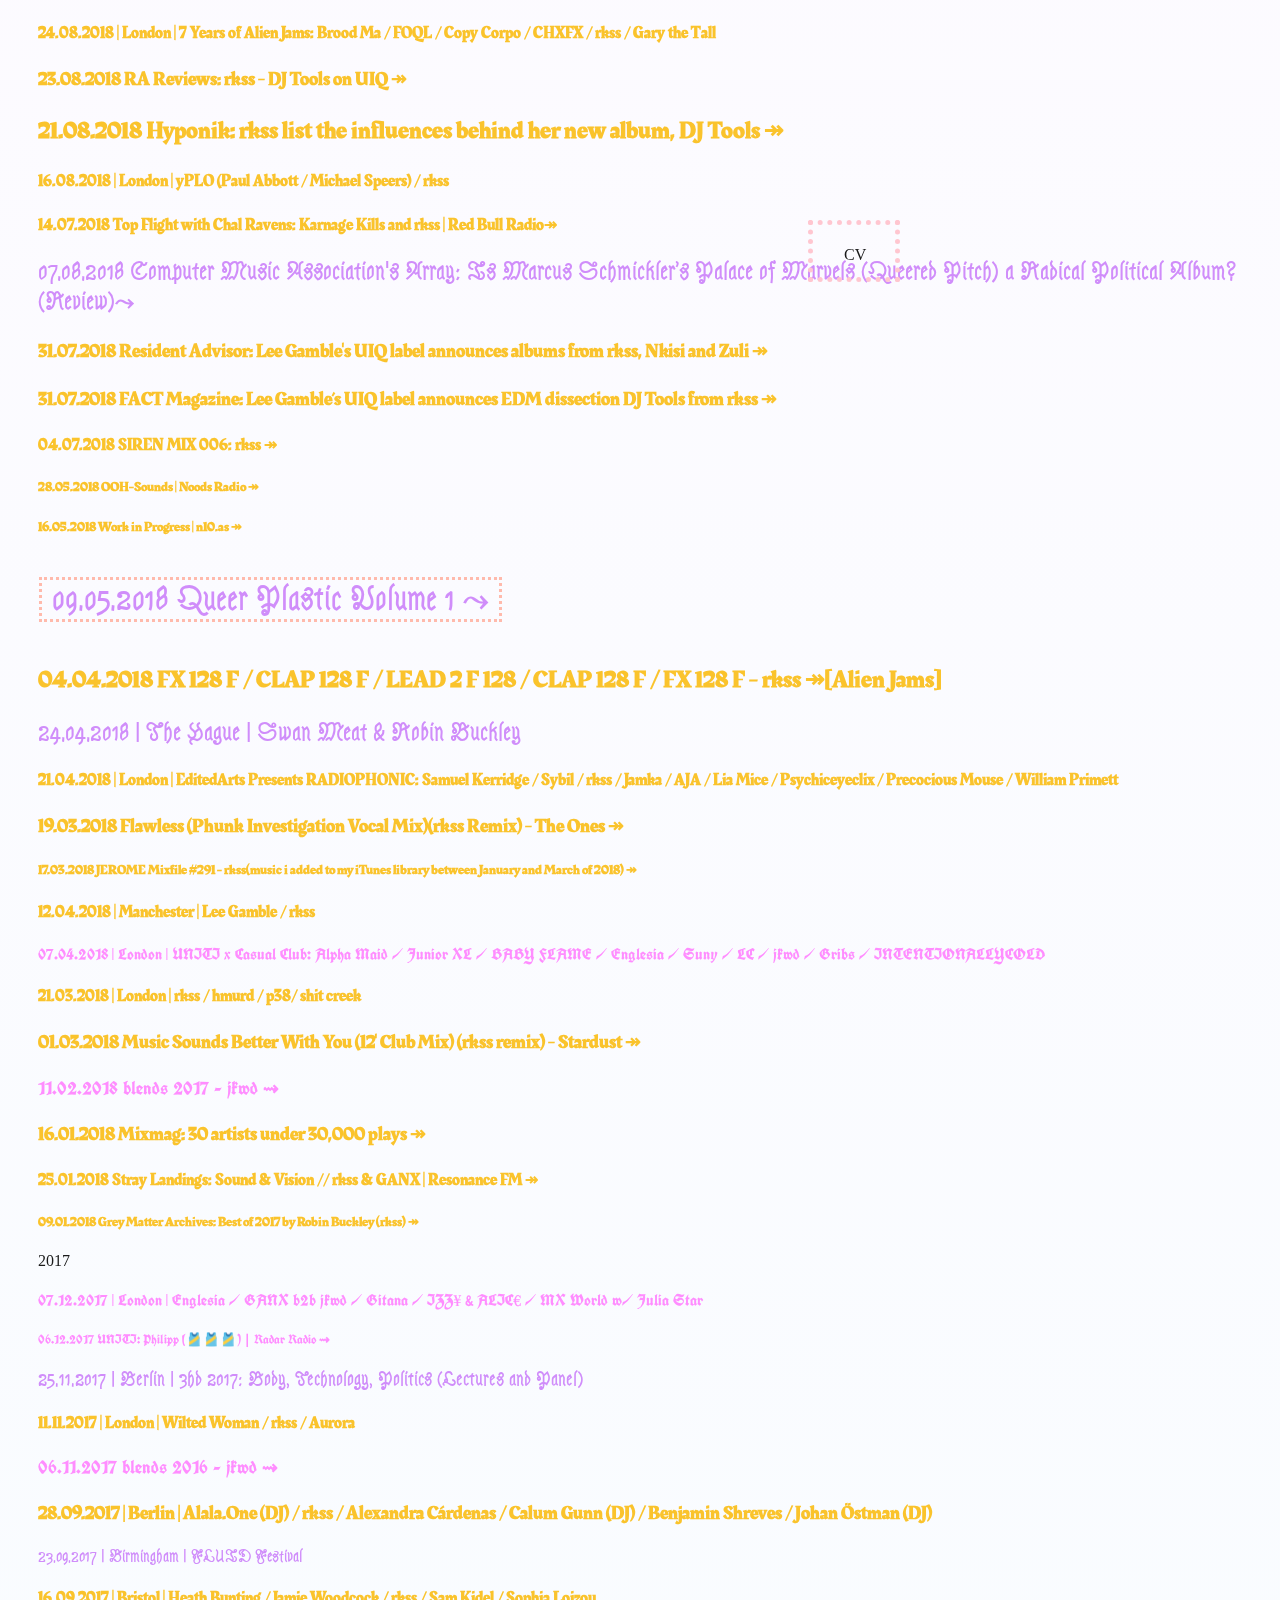
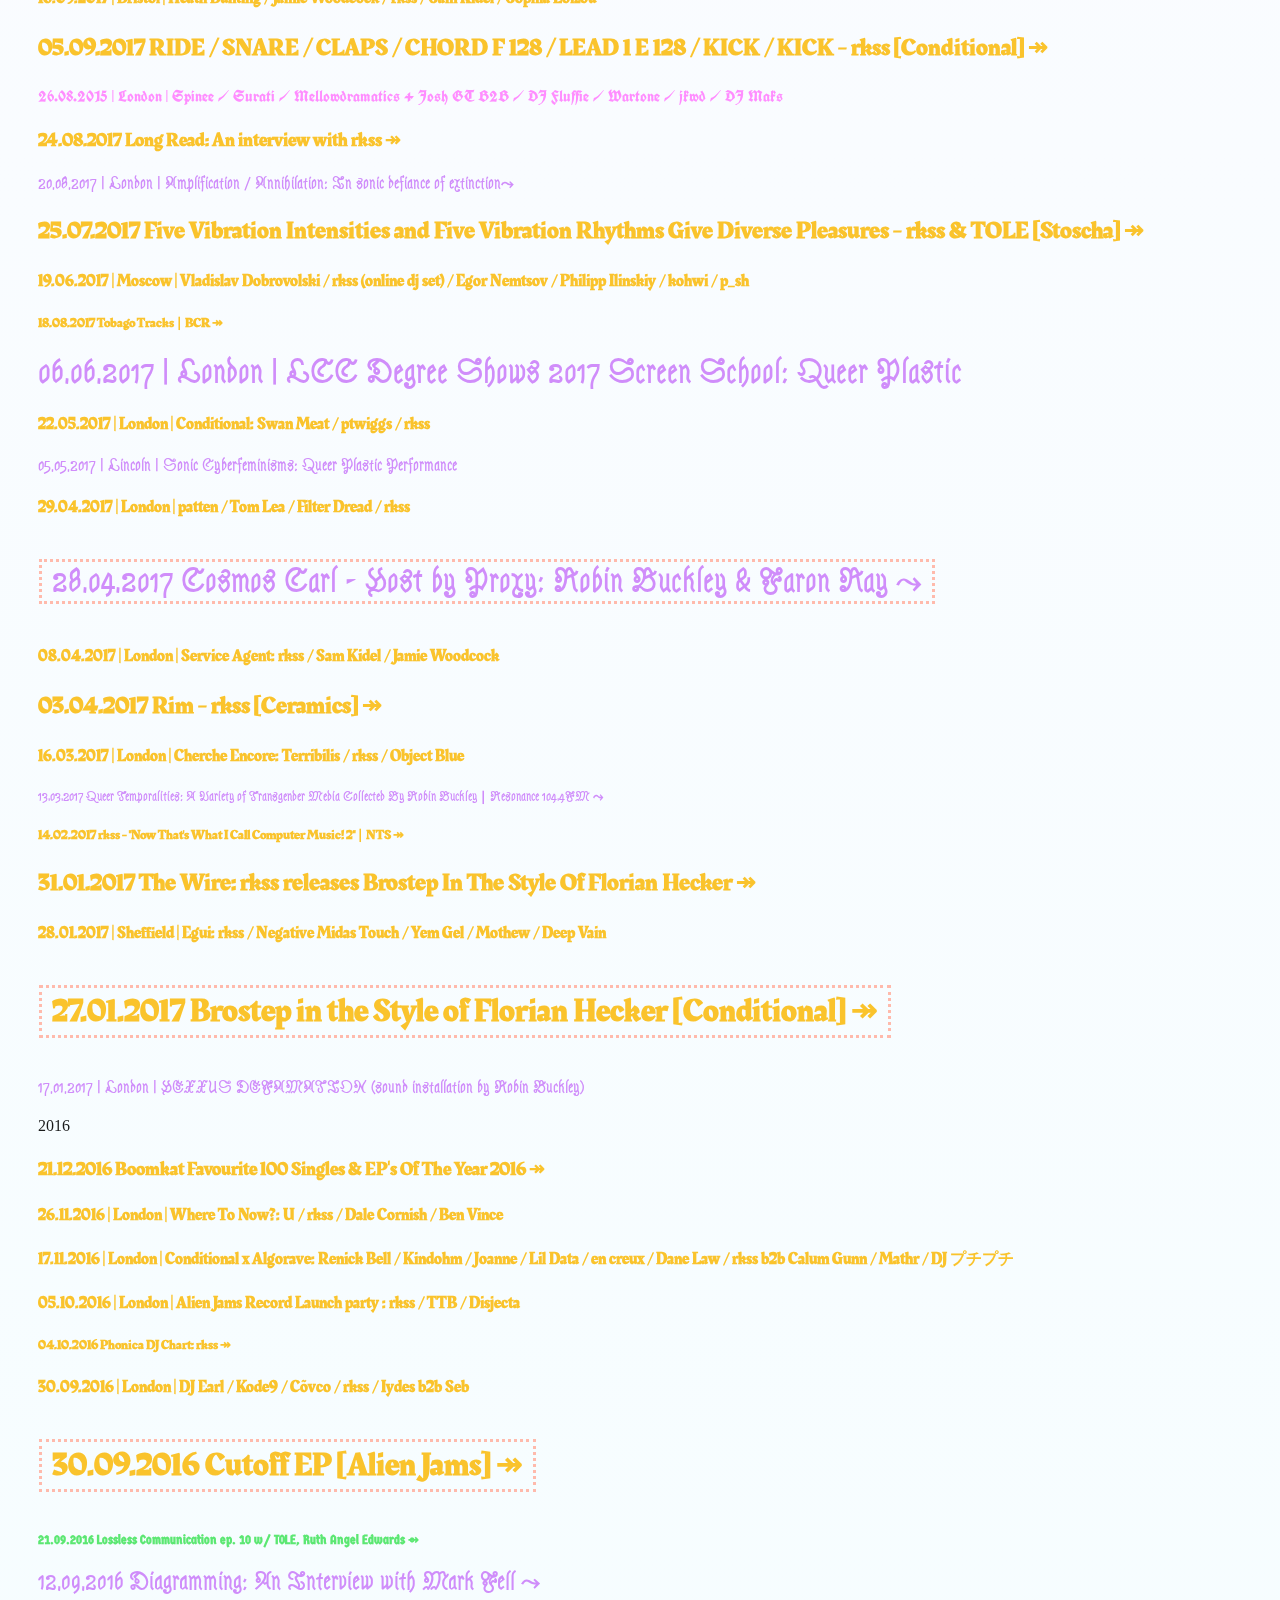
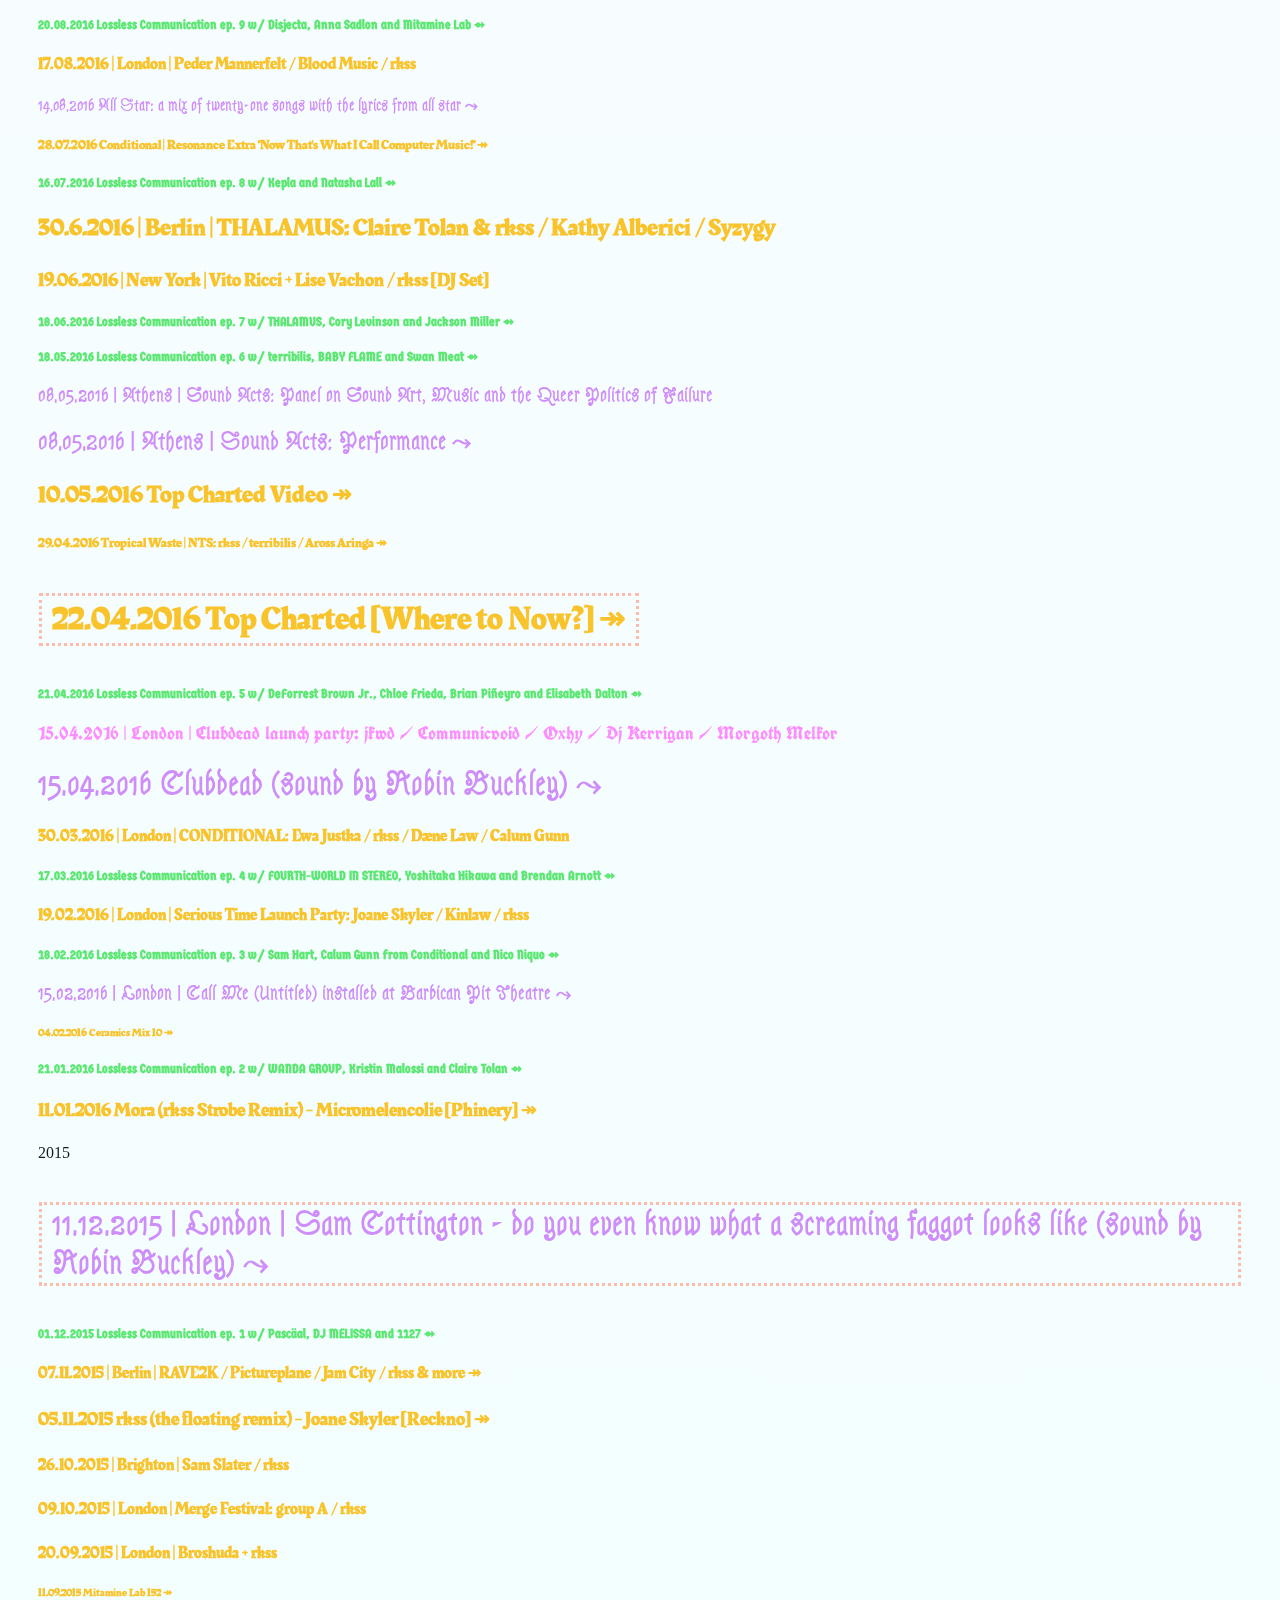
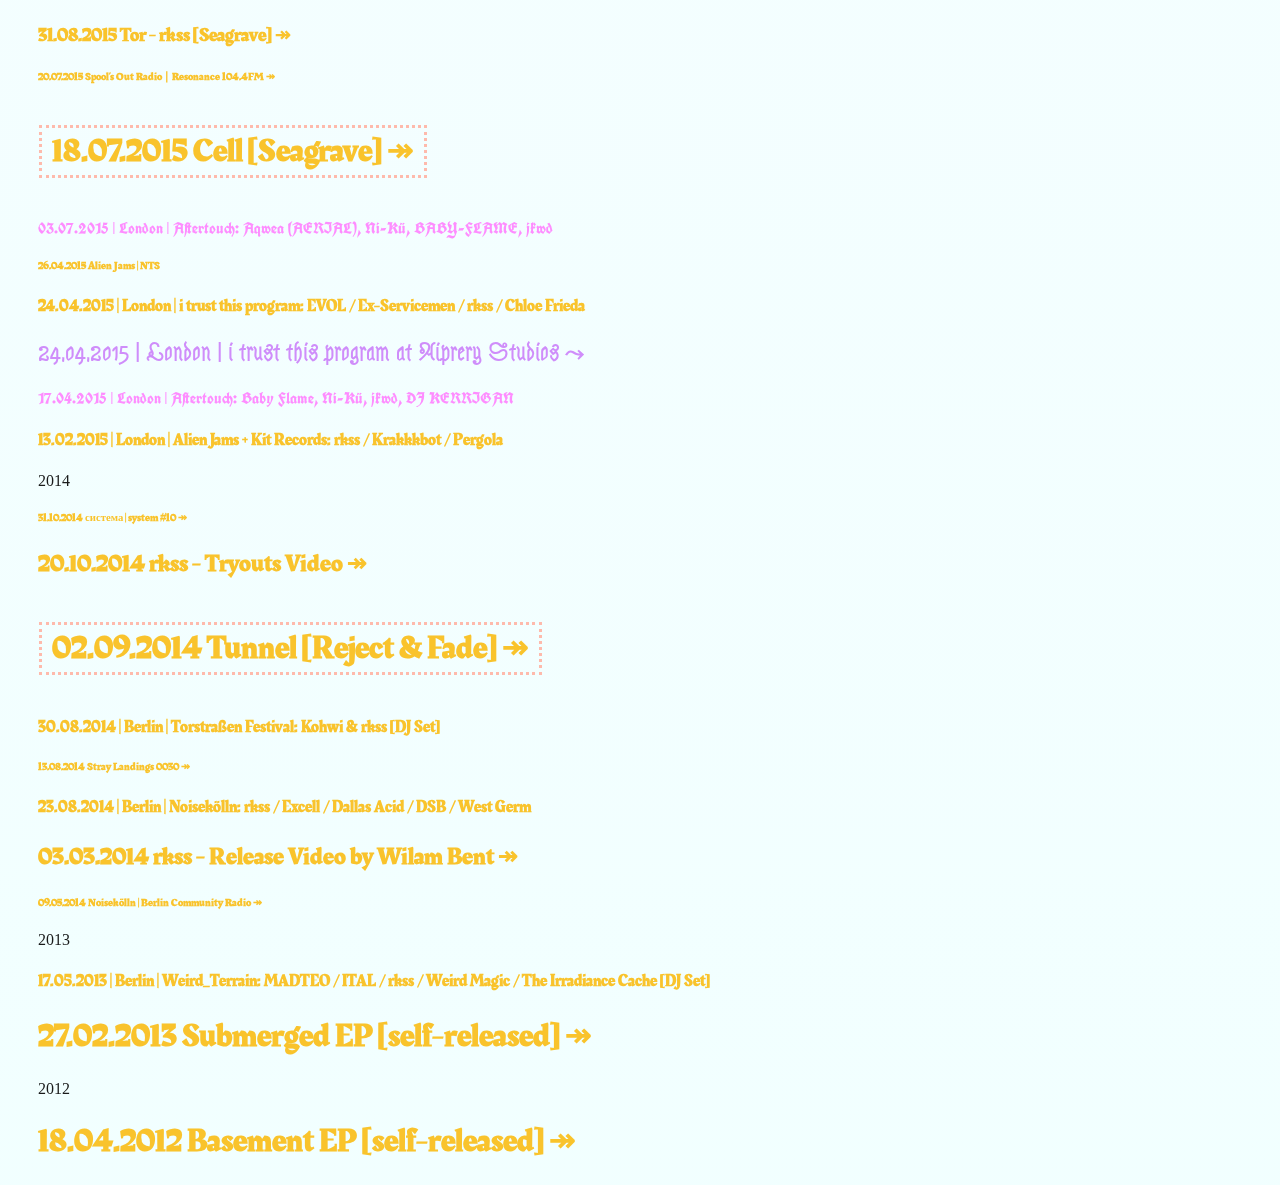
==== commit 71be59bd: "Update index.html" ====
--- a/index.html
+++ b/index.html
@@ -34,11 +34,17 @@
 <div id="aboutpara"><p>Robin Buckley is a sound artist based in London. Their work explores the politics and aesthetics of club culture, technology and queerness.<p>Contact: robinbuckley@fastmail.com<p><img src="rkss.jpg"><p></div>
 <a href="cv.pdf"><div id="cv"><p>CV<p></div></a>
 <p>upcoming</p>
-  <h1 class="robin"><a href="http://www.callandresponse.org.uk/">05.03.2019 | London | Call & Response: Artist in Residence ⤳</a></h1>  
+  <h1 class="robin"><a href="http://www.callandresponse.org.uk/">08.03.2019 | London | Call & Response: Artist in Residence ⤳</a></h1>  
+  <h4 class="rkss">04.03.2019 SHAPE Prague Residency</h4>
   <h5 class="rkss">20.01.2019 s.M.i.L.e. Radio | n10.as</h5>
+<p>2019</p>
+  <h4 class="robin">11.01.2019 | London |  Chloe Filani / Danielle Brathwaite-Shirley / Robin Buckley</h4>
 <p>2018</p>
+  <h4 class="rkss"><a href="https://boomkat.com/charts/boomkat-end-of-year-charts-2018/677">20.12.2016 Boomkat: Top Releases 2018 ↠</h4>
+  <h3 class="rkss"><a href="https://boomkat.com/charts/boomkat-end-of-year-charts-2018/783">20.12.2018 rkss 2018 Boomkat Chart ↠</h3>
+  <h2 class="rkss"><a href="https://pitchfork.com/features/lists-and-guides/the-best-experimental-albums-of-2018/">14.12.2018 Pitchfork: The Best Experimental Albums of 2018 ↠</h2>
+  <h2 class="rkss"><a href="https://www.factmag.com/2018/12/04/astrid-sonne-lucy-railton-rkss-shape-2019/">04.12.2018 FACT Magazine: Astrid Sonne, Lucy Railton and rkss join SHAPE 2019 roster ↠</h2>
   <h4 class="rkss">30.11.2018 | London | Stíne Janvin / rkss / Joe Beedles</h4>
-  <h2 class="rkss"><a href="https://www.factmag.com/2018/12/04/astrid-sonne-lucy-railton-rkss-shape-2019/">04.12.2018 Astrid Sonne, Lucy Railton and rkss join SHAPE 2019 roster ↠</h2>
   <h3 class="rkss"><a href="https://djmag.com/news/rkss-reworks-daft-punk-swedish-house-mafia-underworld-illegal-material-mixtape">28.11.2018 rkss reworks Daft Punk, Swedish House Mafia, Underworld on 'Illegal Material' Mixtape ↠</h3>
   <h4 class="rkss"><a href="https://www.thewire.co.uk/news/53167/rkss-shares-dj-tools-illegal-material">28.11.2018 The Wire: rkss shares DJ Tools Illegal Material ↠</h3>
   <h4 class="rkss"><a href="https://www.factmag.com/2018/11/28/rkss-dj-tools-illegal-material/">28.11.2018 FACT Magazine: rkss remixes Underworld, Alice Deejay and Vengaboys on new mixtape DJ Tools: Illegal Material ↠</h3>
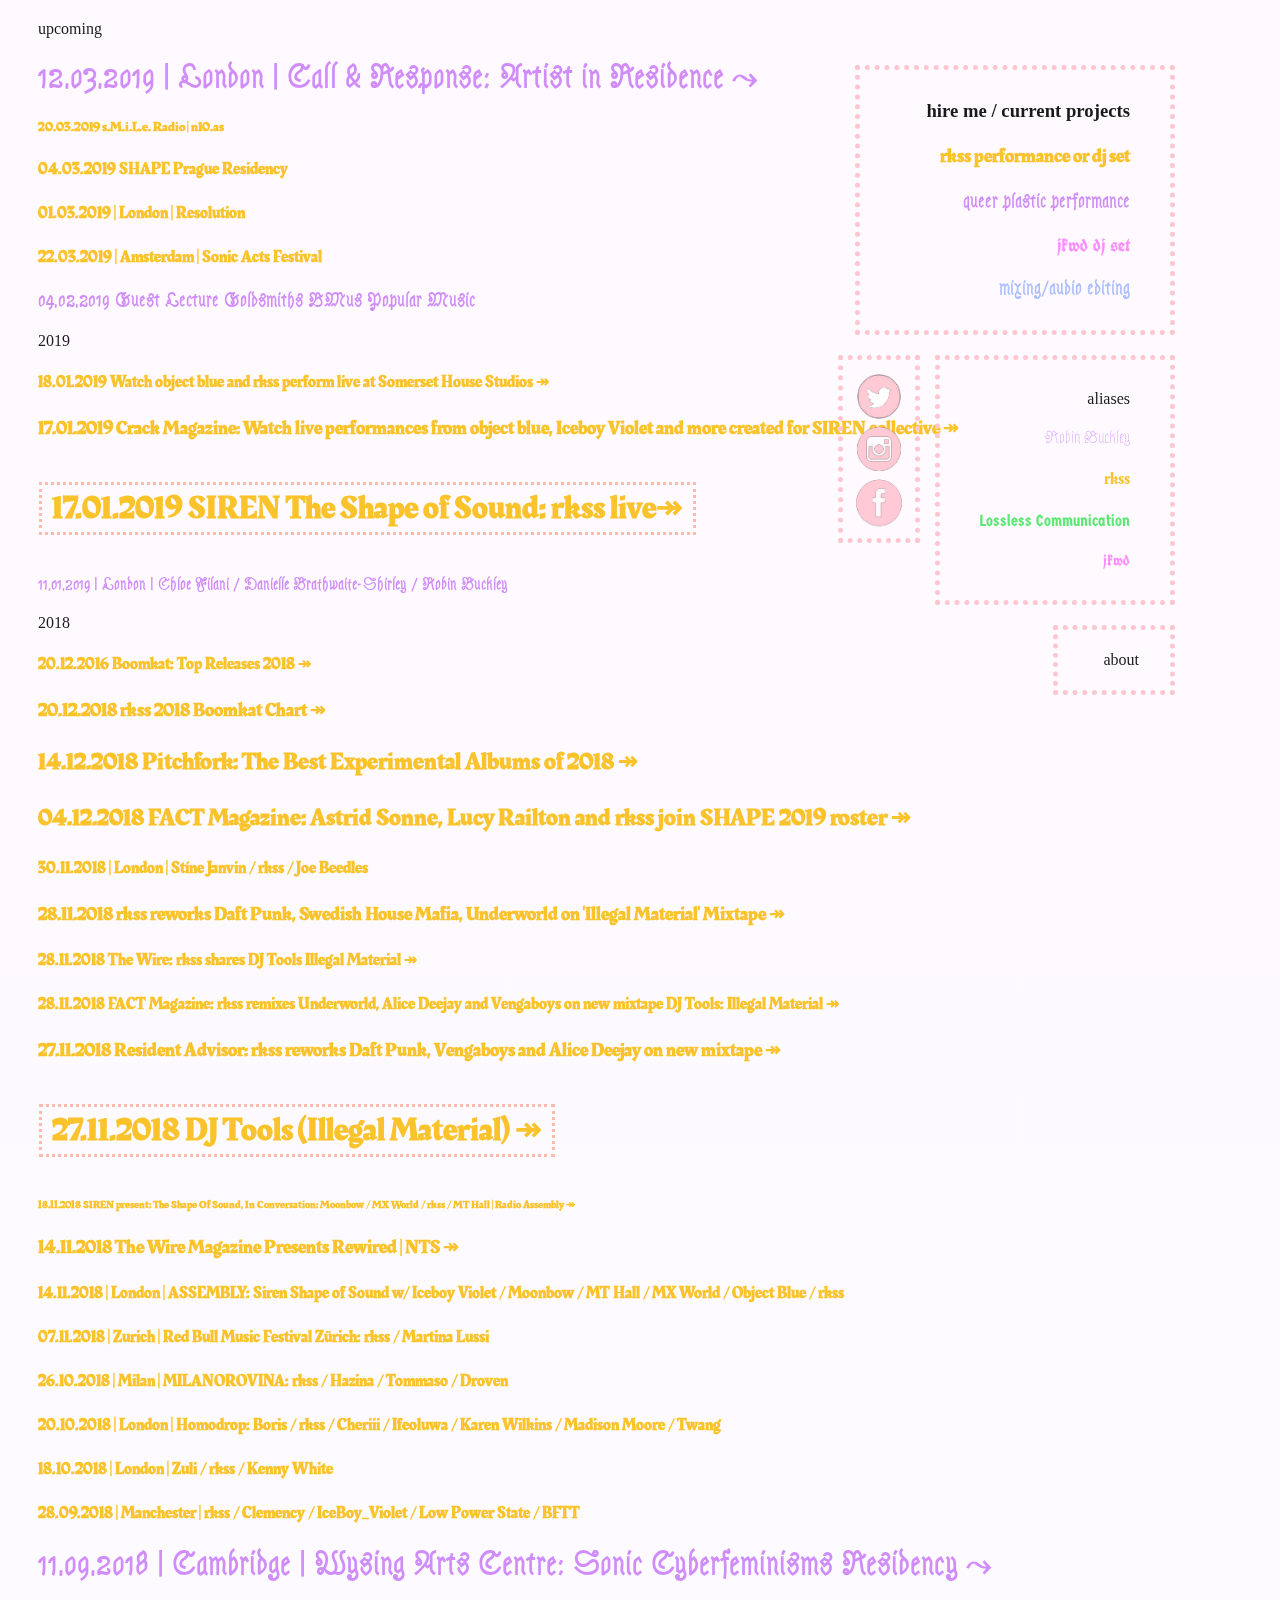
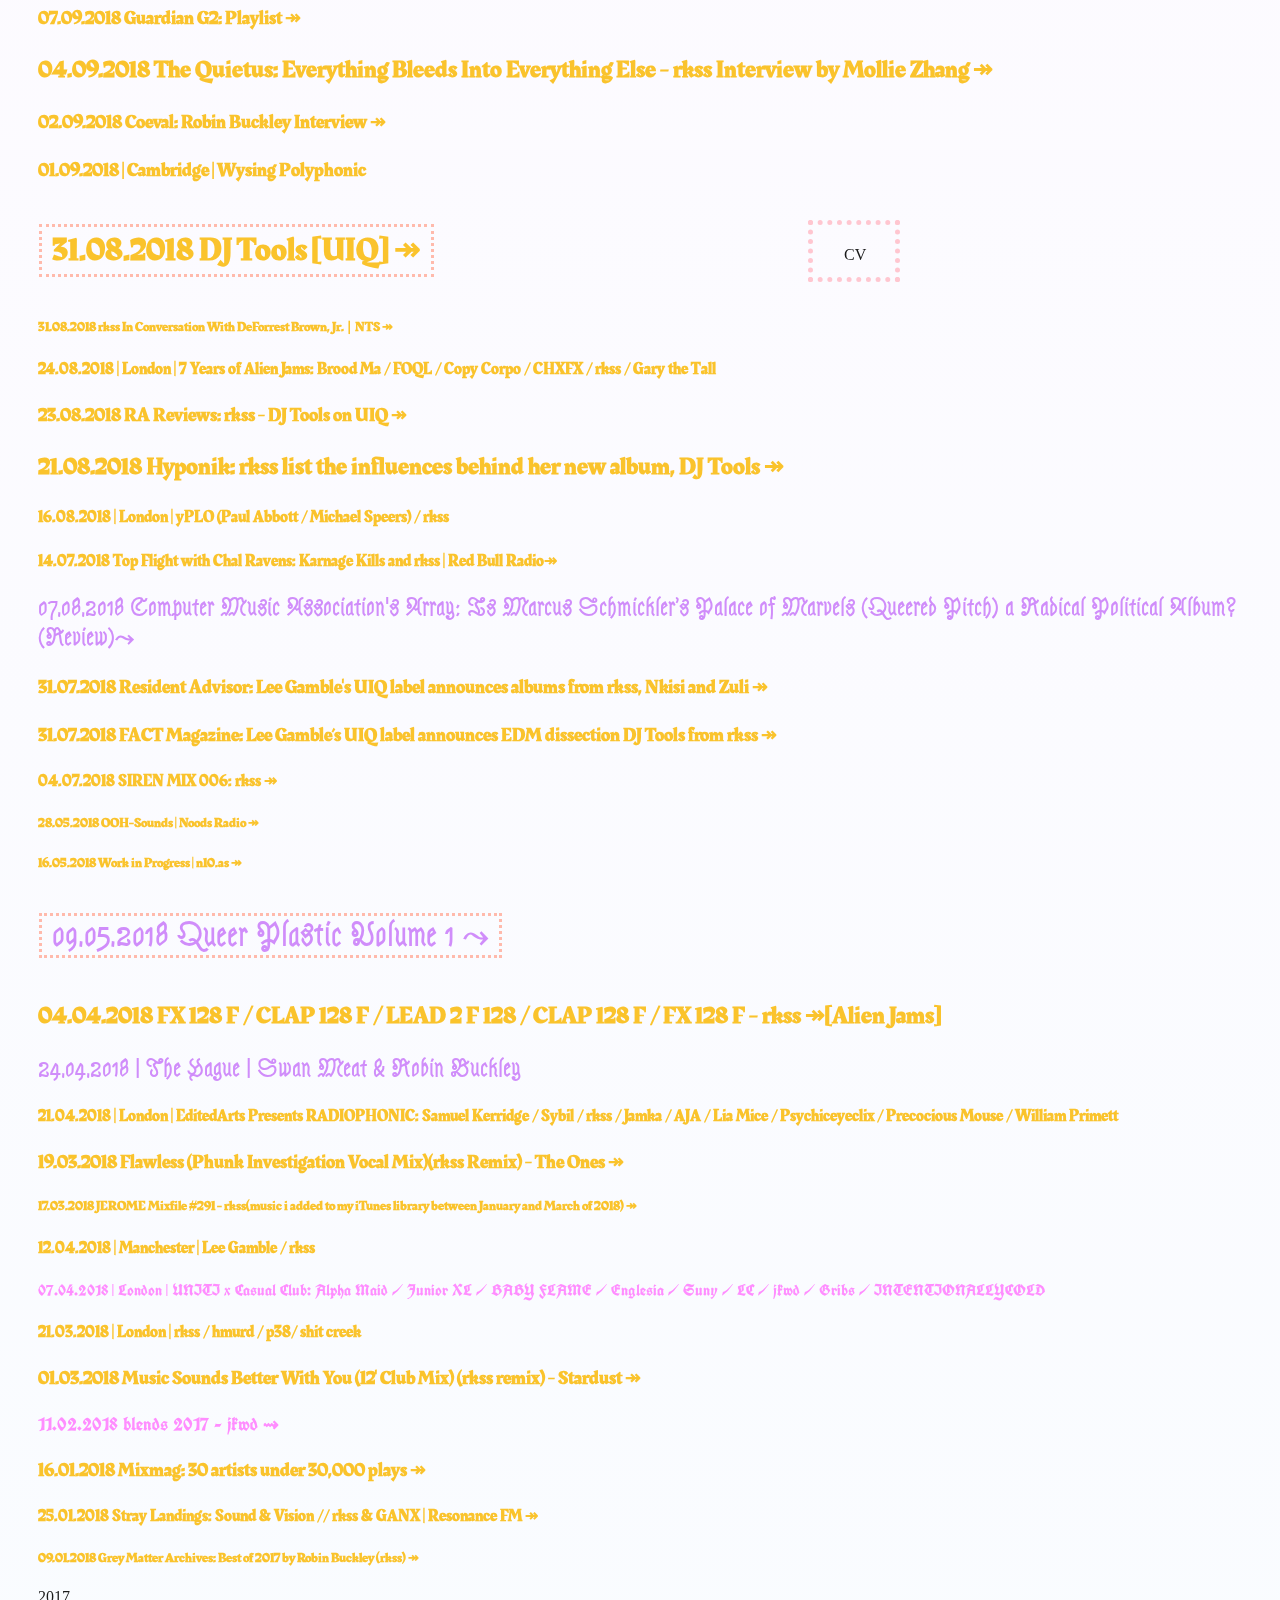
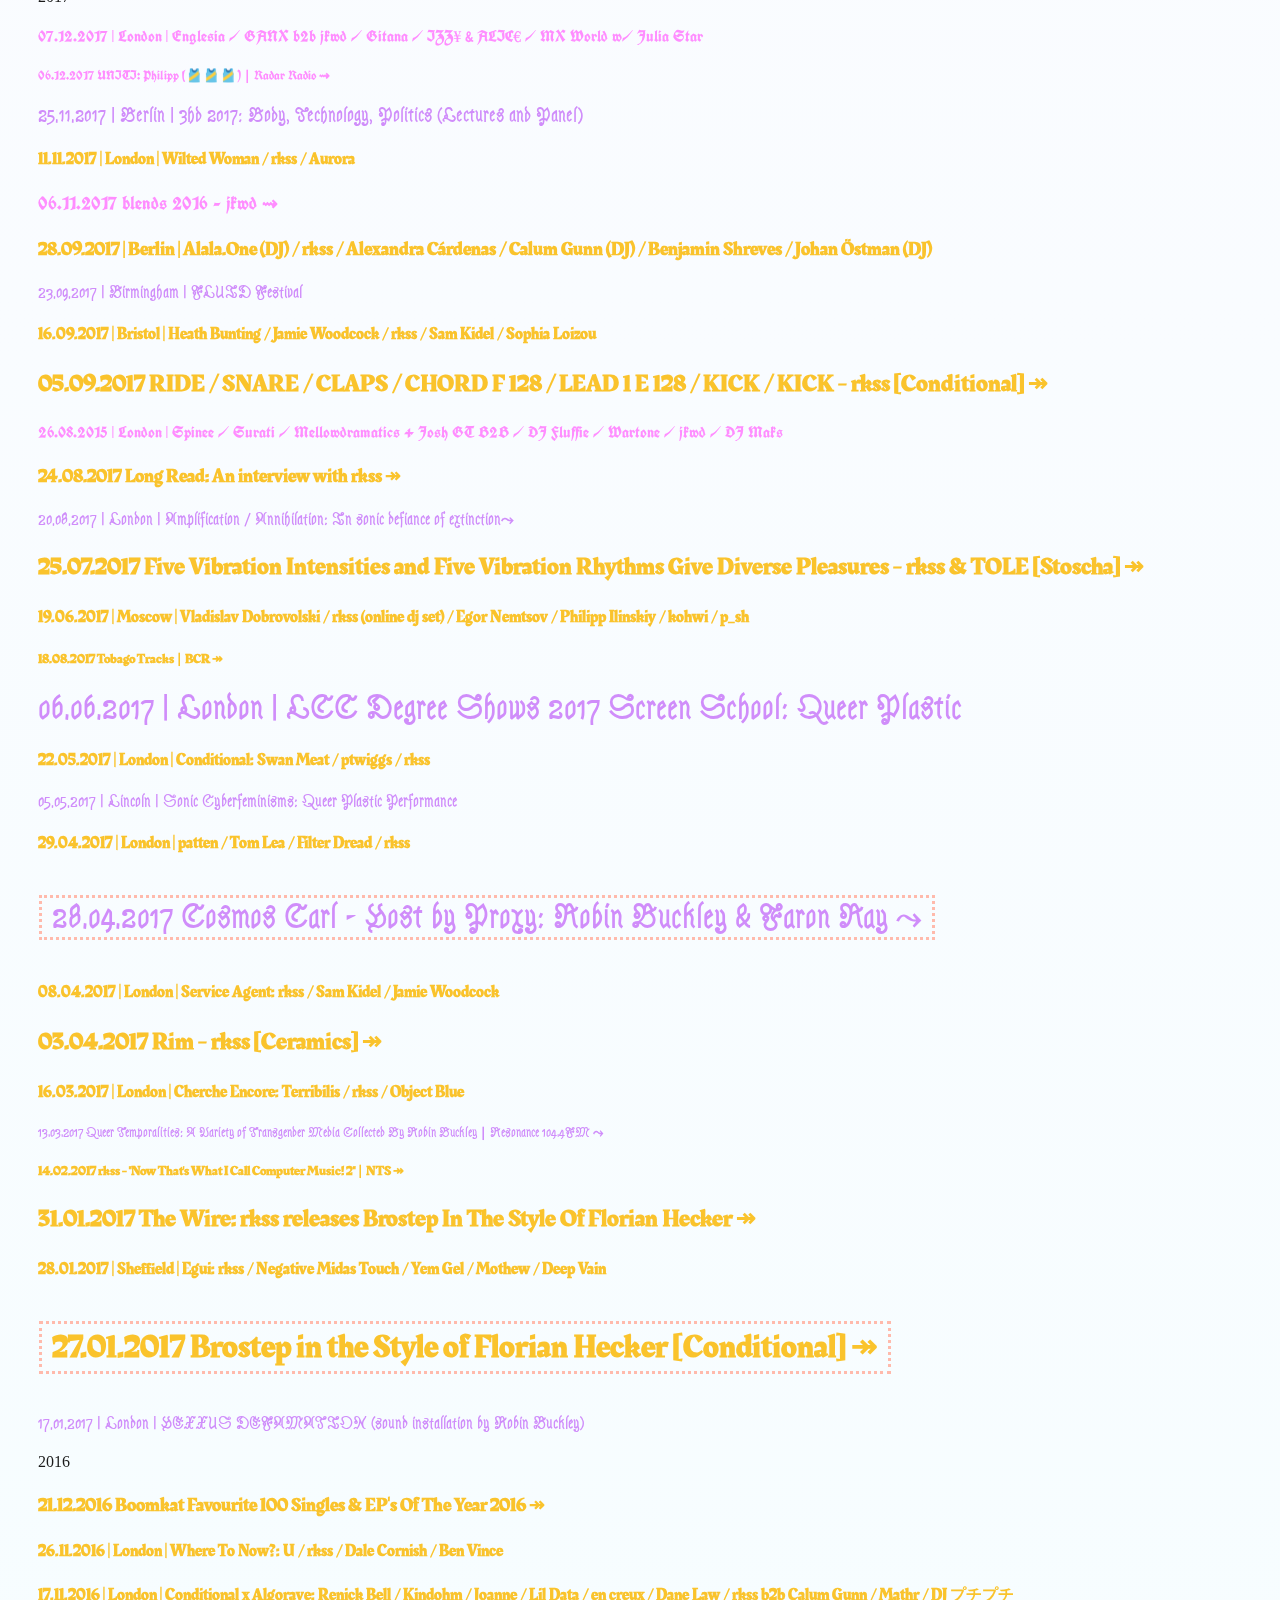
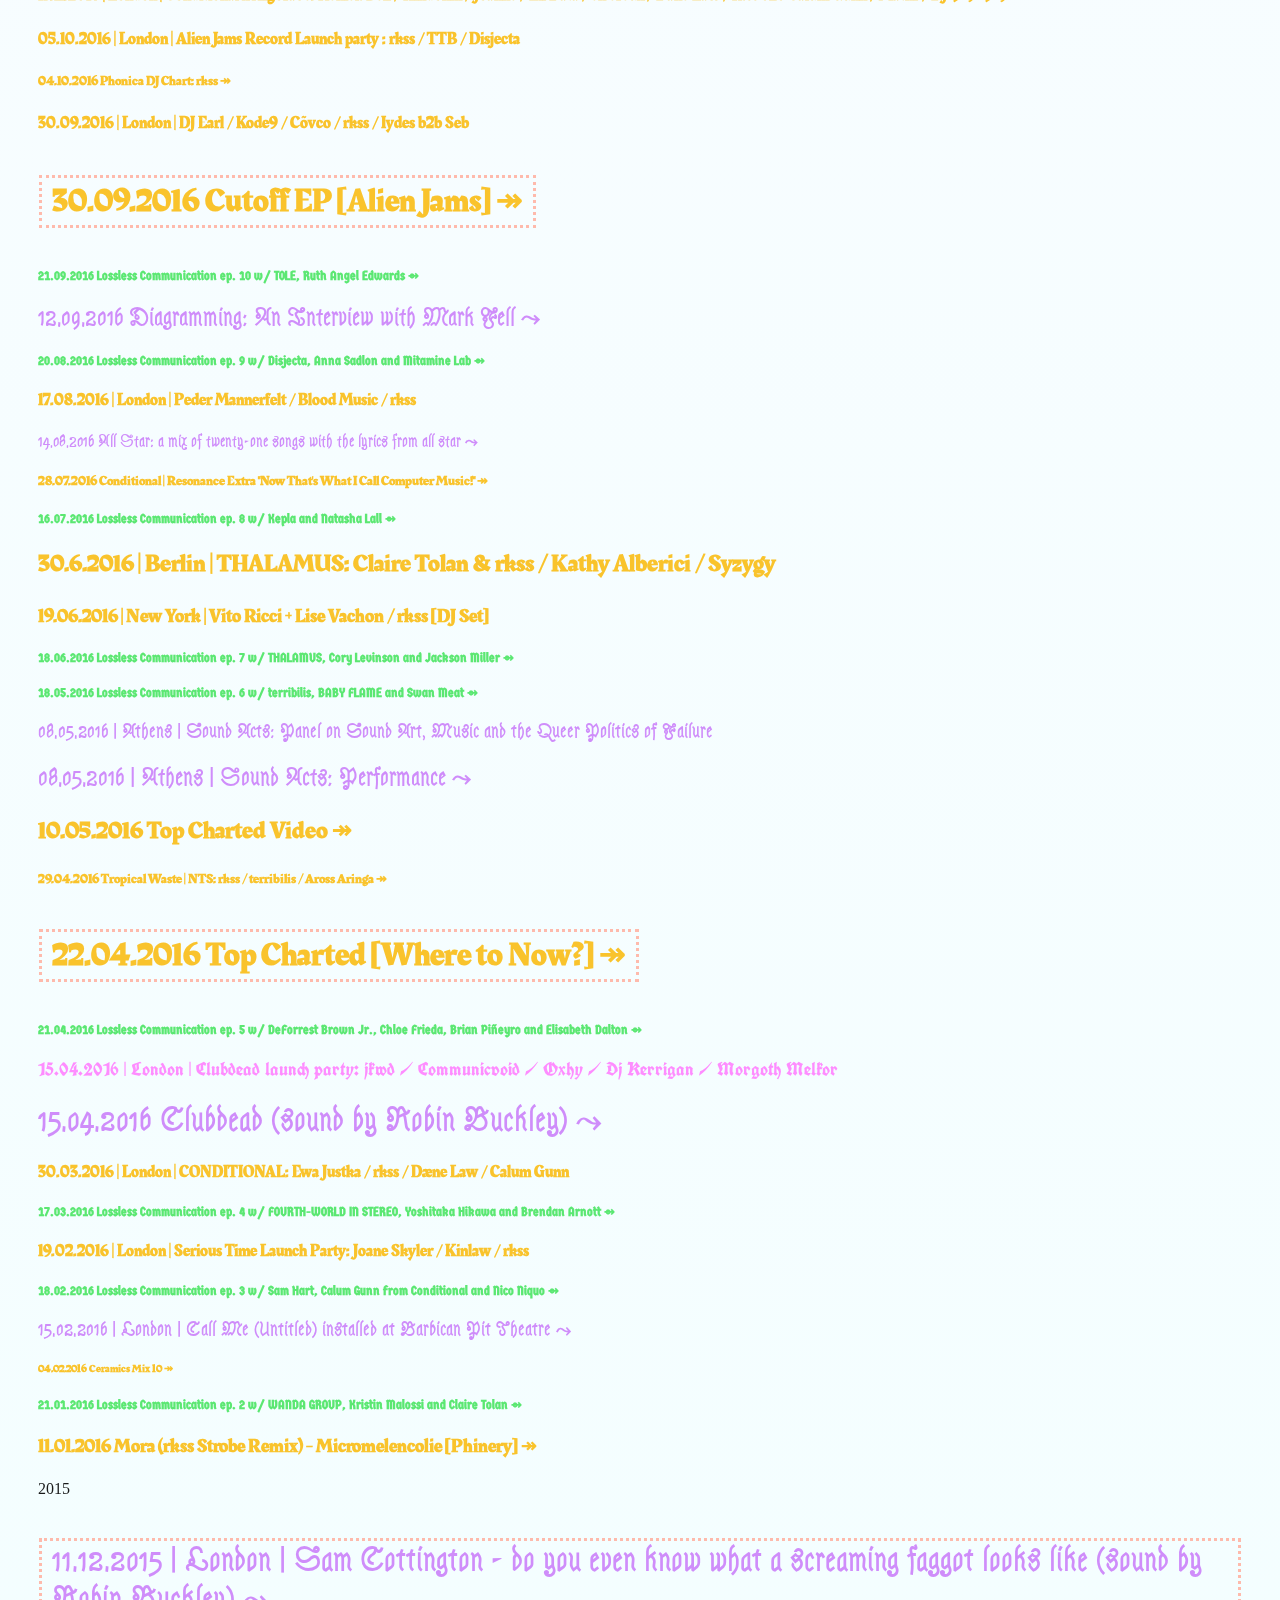
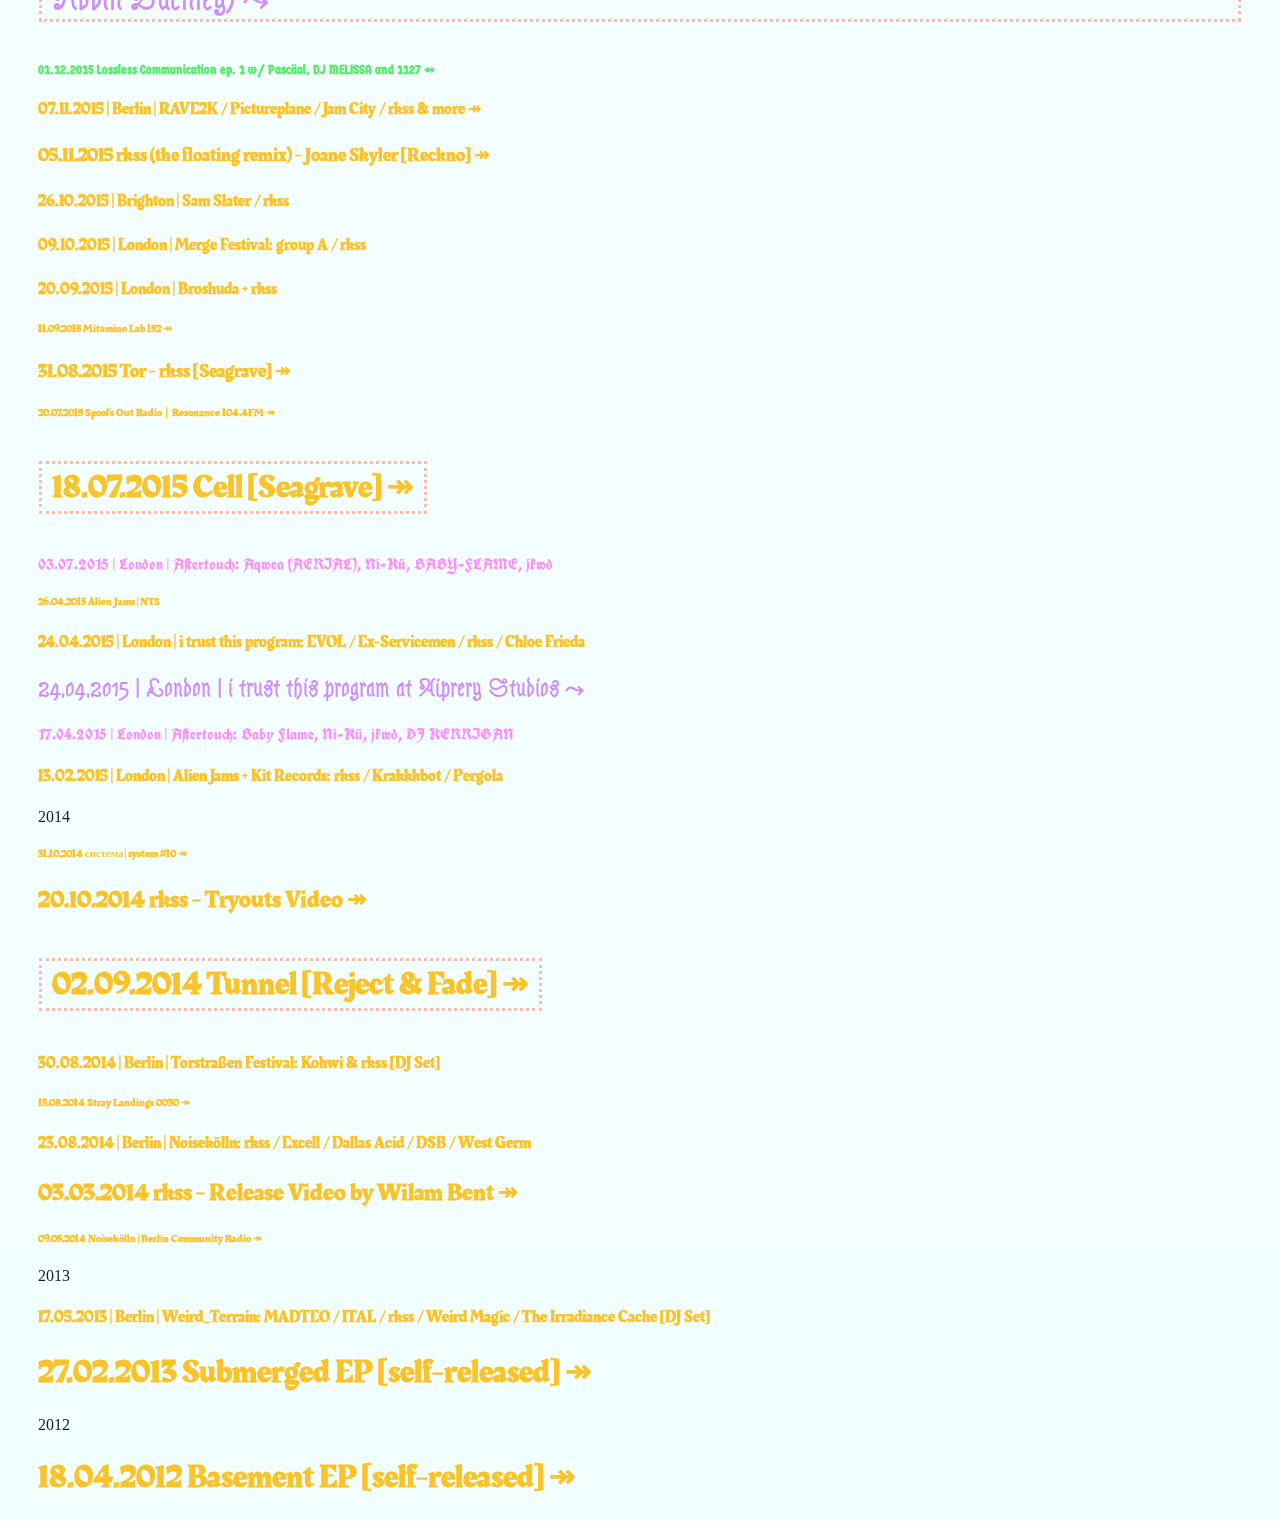
==== commit 0d7e67f8: "Update index.html" ====
--- a/index.html
+++ b/index.html
@@ -34,10 +34,16 @@
 <div id="aboutpara"><p>Robin Buckley is a sound artist based in London. Their work explores the politics and aesthetics of club culture, technology and queerness.<p>Contact: robinbuckley@fastmail.com<p><img src="rkss.jpg"><p></div>
 <a href="cv.pdf"><div id="cv"><p>CV<p></div></a>
 <p>upcoming</p>
-  <h1 class="robin"><a href="http://www.callandresponse.org.uk/">08.03.2019 | London | Call & Response: Artist in Residence ⤳</a></h1>  
+  <h1 class="robin"><a href="http://www.callandresponse.org.uk/">12.03.2019 | London | Call & Response: Artist in Residence ⤳</a></h1>  
+  <h5 class="rkss">20.03.2019 s.M.i.L.e. Radio | n10.as</h5>
   <h4 class="rkss">04.03.2019 SHAPE Prague Residency</h4>
-  <h5 class="rkss">20.01.2019 s.M.i.L.e. Radio | n10.as</h5>
+  <h4 class="rkss">01.03.2019 | London | Resolution</h4>
+  <h4 class="rkss">22.03.2019 | Amsterdam | Sonic Acts Festival</h4>
+  <h3 class="robin">04.02.2019 Guest Lecture Goldsmiths BMus Popular Music</h3>
 <p>2019</p>
+  <h4 class="rkss"><a href="https://www.residentadvisor.net/feed/107952">18.01.2019 Watch object blue and rkss perform live at Somerset House Studios ↠</h4>
+  <h3 class="rkss"><a href="https://crackmagazine.net/2019/01/watch-live-performances-from-object-blue-iceboy-violet-and-more-created-for-siren-collective/">17.01.2019 Crack Magazine: Watch live performances from object blue, Iceboy Violet and more created for SIREN collective ↠</h3>
+  <h1 class="rkss rel"><a href="https://www.youtube.com/watch?v=aMu7kMwoitw">17.01.2019 SIREN The Shape of Sound: rkss live↠</h1>
   <h4 class="robin">11.01.2019 | London |  Chloe Filani / Danielle Brathwaite-Shirley / Robin Buckley</h4>
 <p>2018</p>
   <h4 class="rkss"><a href="https://boomkat.com/charts/boomkat-end-of-year-charts-2018/677">20.12.2016 Boomkat: Top Releases 2018 ↠</h4>
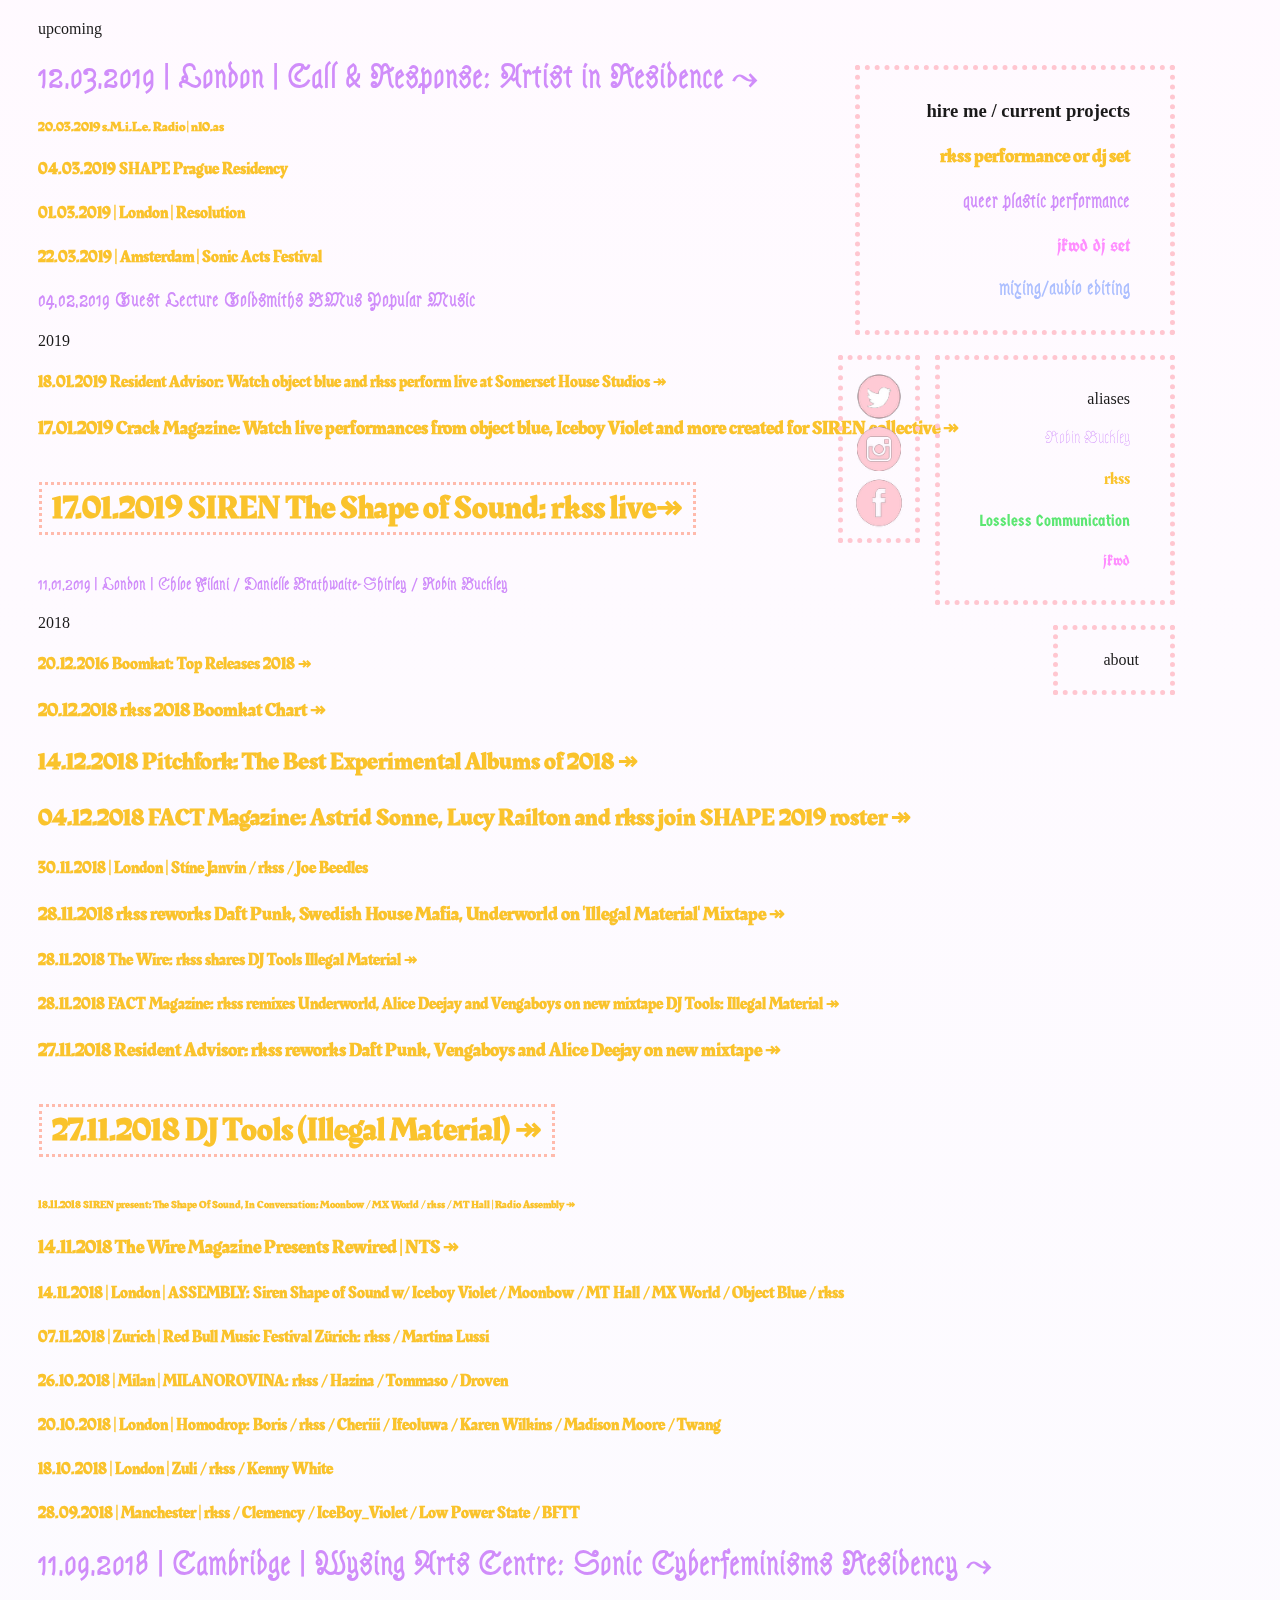
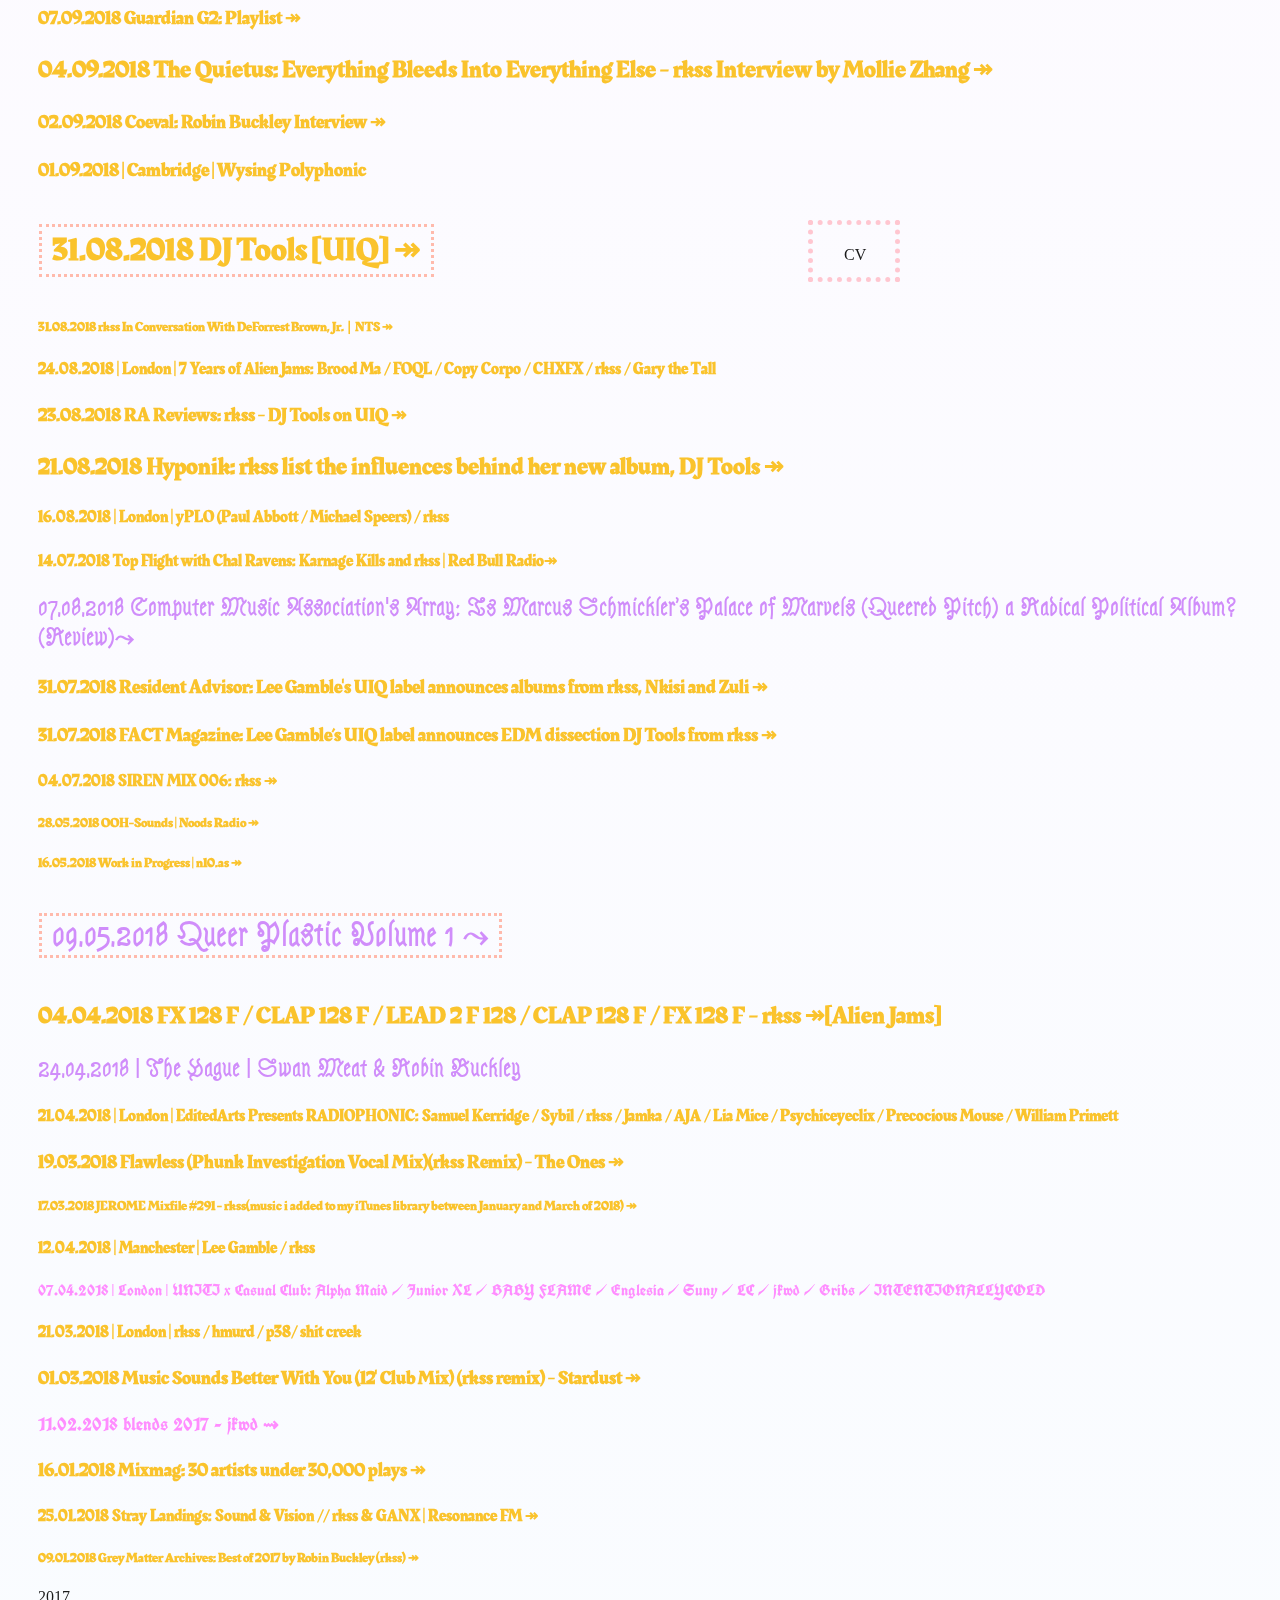
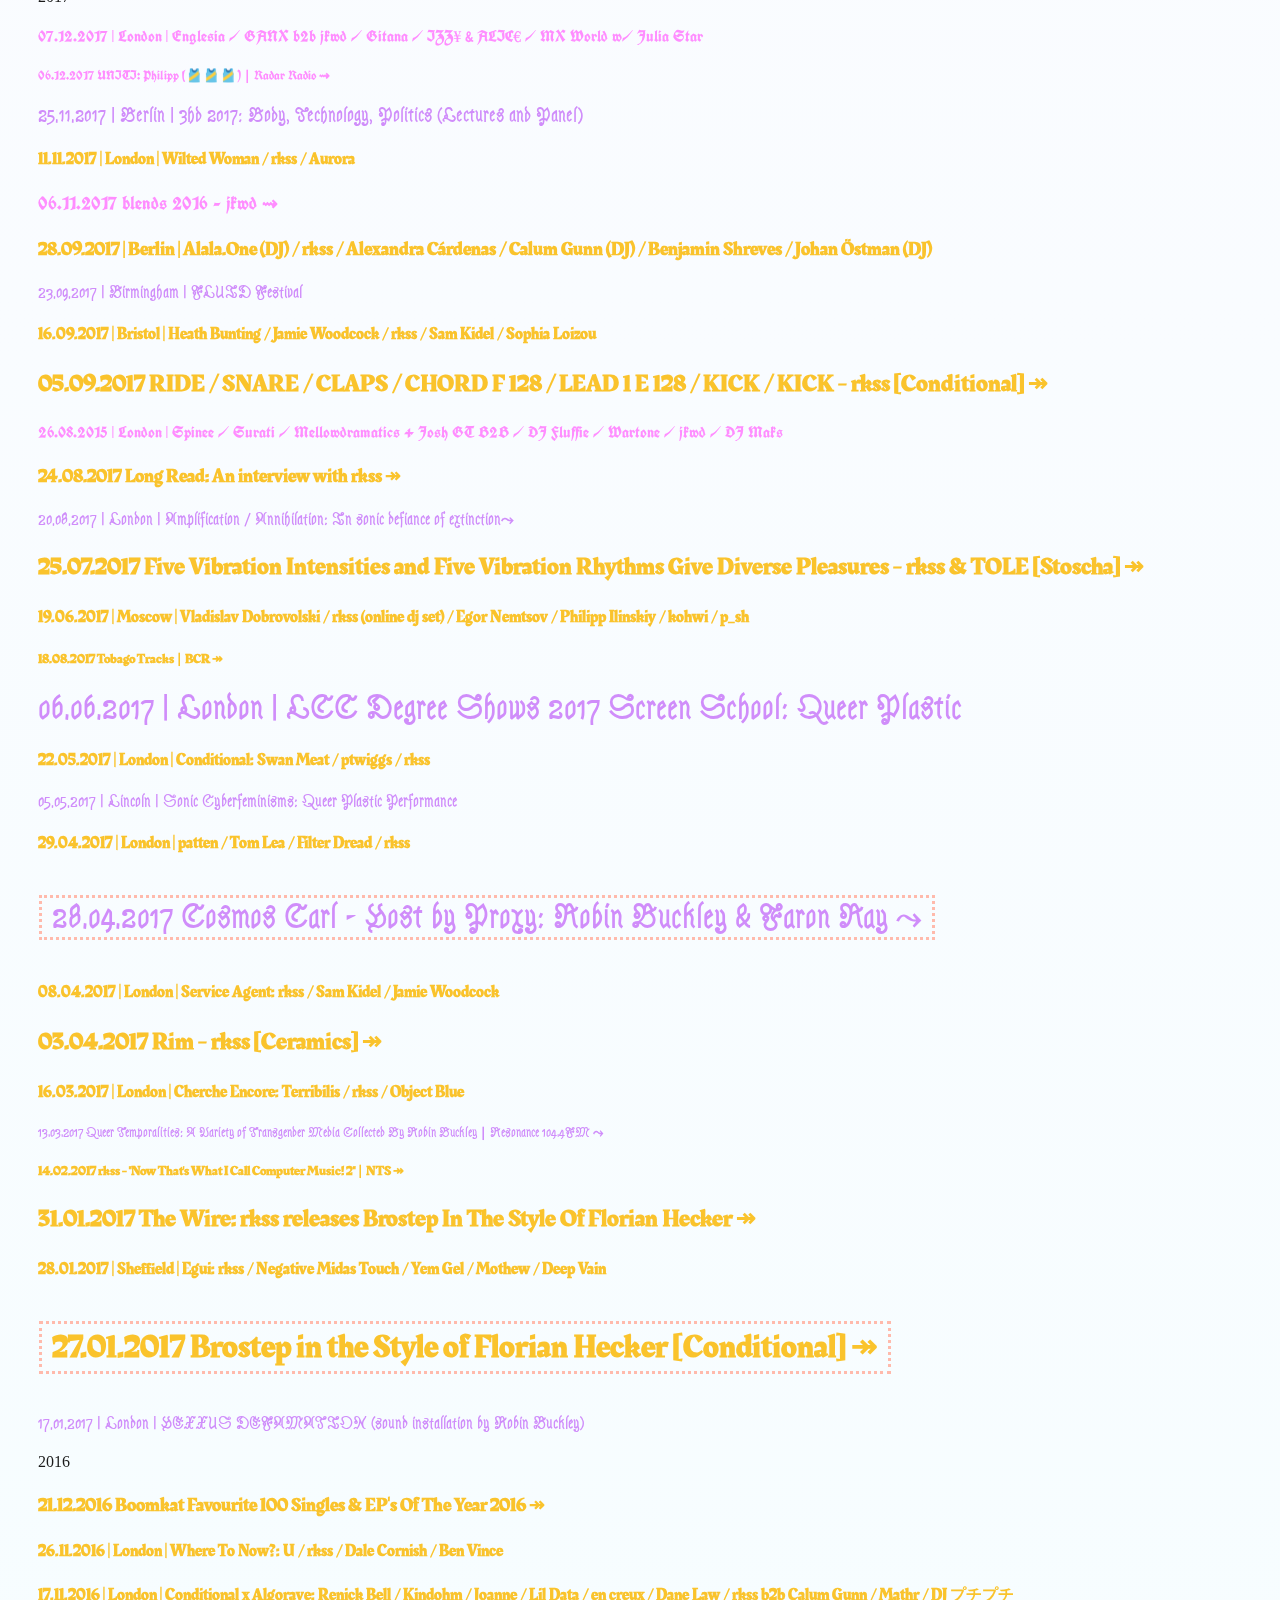
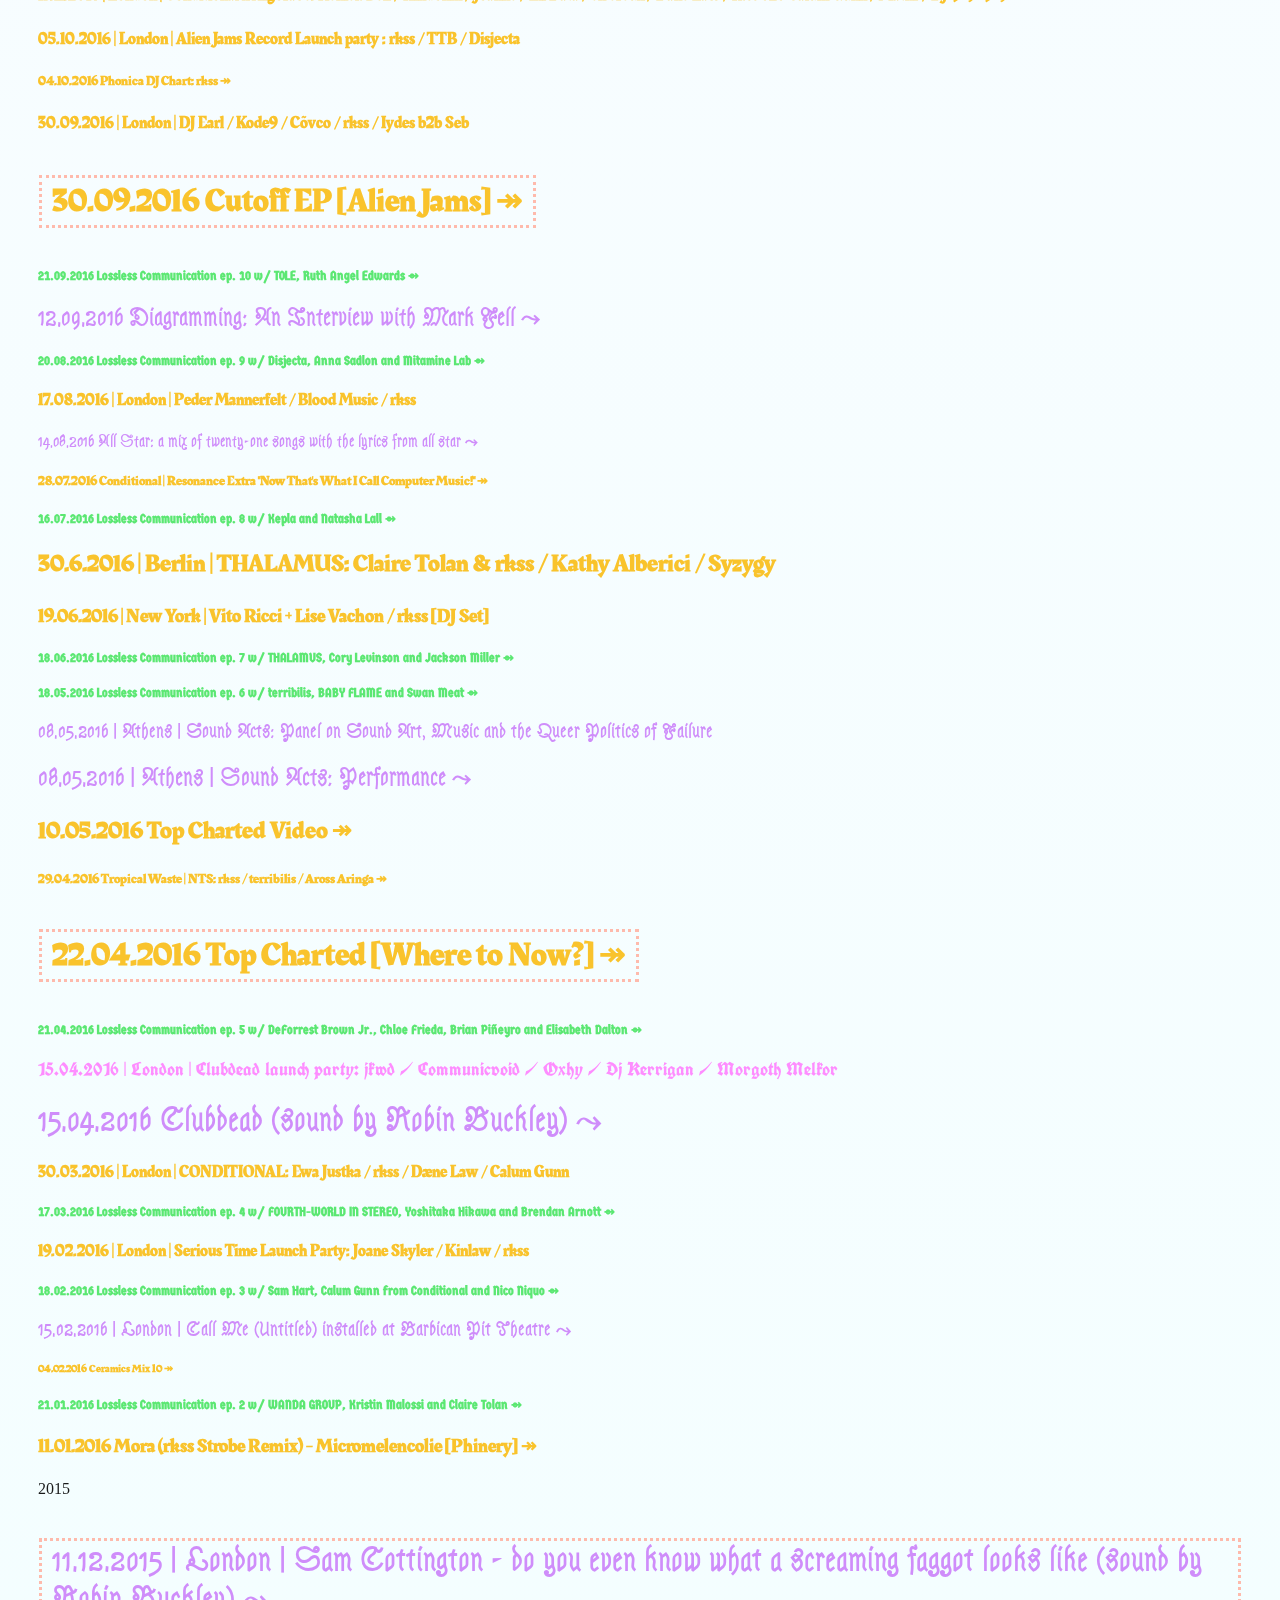
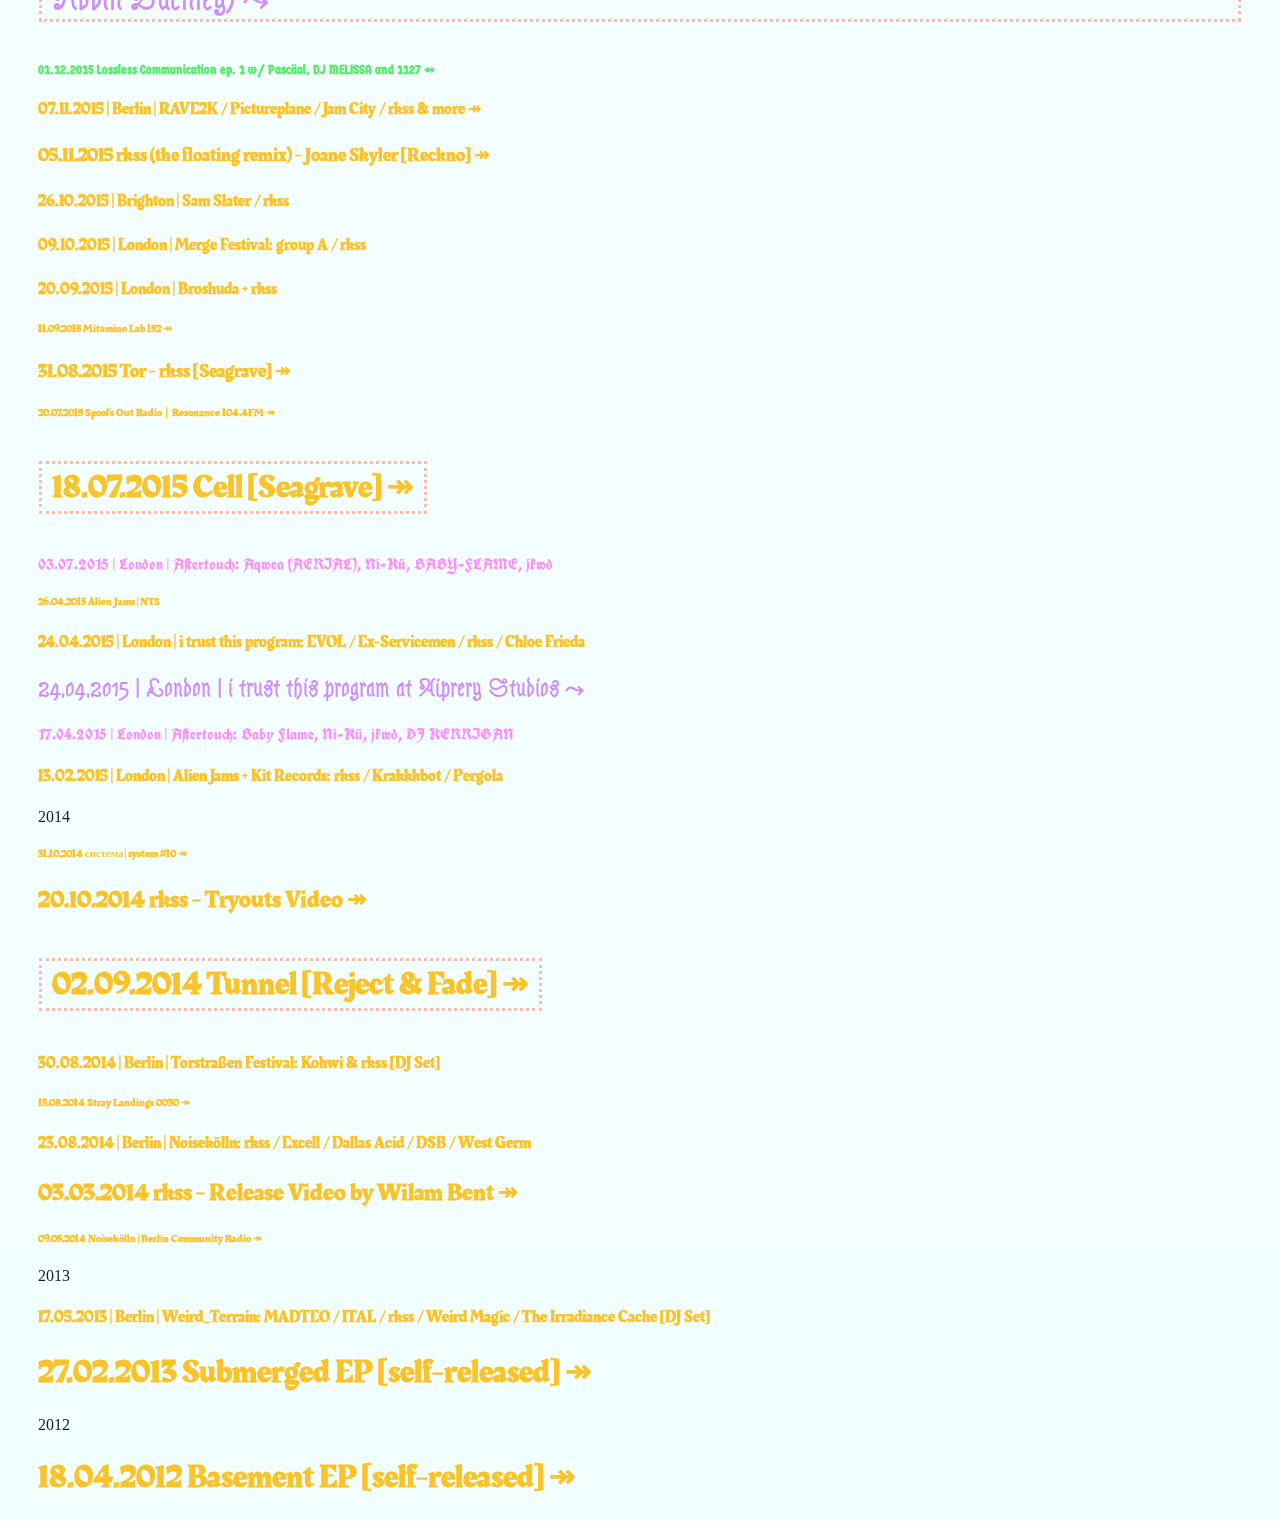
==== commit edb20797: "Update index.html" ====
--- a/index.html
+++ b/index.html
@@ -41,20 +41,20 @@
   <h4 class="rkss">22.03.2019 | Amsterdam | Sonic Acts Festival</h4>
   <h3 class="robin">04.02.2019 Guest Lecture Goldsmiths BMus Popular Music</h3>
 <p>2019</p>
-  <h4 class="rkss"><a href="https://www.residentadvisor.net/feed/107952">18.01.2019 Watch object blue and rkss perform live at Somerset House Studios ↠</h4>
-  <h3 class="rkss"><a href="https://crackmagazine.net/2019/01/watch-live-performances-from-object-blue-iceboy-violet-and-more-created-for-siren-collective/">17.01.2019 Crack Magazine: Watch live performances from object blue, Iceboy Violet and more created for SIREN collective ↠</h3>
-  <h1 class="rkss rel"><a href="https://www.youtube.com/watch?v=aMu7kMwoitw">17.01.2019 SIREN The Shape of Sound: rkss live↠</h1>
+  <h4 class="rkss"><a href="https://www.residentadvisor.net/feed/107952">18.01.2019 Resident Advisor: Watch object blue and rkss perform live at Somerset House Studios ↠</a></h4>
+  <h3 class="rkss"><a href="https://crackmagazine.net/2019/01/watch-live-performances-from-object-blue-iceboy-violet-and-more-created-for-siren-collective/">17.01.2019 Crack Magazine: Watch live performances from object blue, Iceboy Violet and more created for SIREN collective ↠</a></h3>
+  <h1 class="rkss rel"><a href="https://www.youtube.com/watch?v=aMu7kMwoitw">17.01.2019 SIREN The Shape of Sound: rkss live↠</a></h1>
   <h4 class="robin">11.01.2019 | London |  Chloe Filani / Danielle Brathwaite-Shirley / Robin Buckley</h4>
 <p>2018</p>
-  <h4 class="rkss"><a href="https://boomkat.com/charts/boomkat-end-of-year-charts-2018/677">20.12.2016 Boomkat: Top Releases 2018 ↠</h4>
-  <h3 class="rkss"><a href="https://boomkat.com/charts/boomkat-end-of-year-charts-2018/783">20.12.2018 rkss 2018 Boomkat Chart ↠</h3>
-  <h2 class="rkss"><a href="https://pitchfork.com/features/lists-and-guides/the-best-experimental-albums-of-2018/">14.12.2018 Pitchfork: The Best Experimental Albums of 2018 ↠</h2>
-  <h2 class="rkss"><a href="https://www.factmag.com/2018/12/04/astrid-sonne-lucy-railton-rkss-shape-2019/">04.12.2018 FACT Magazine: Astrid Sonne, Lucy Railton and rkss join SHAPE 2019 roster ↠</h2>
+  <h4 class="rkss"><a href="https://boomkat.com/charts/boomkat-end-of-year-charts-2018/677">20.12.2016 Boomkat: Top Releases 2018 ↠</a></h4>
+  <h3 class="rkss"><a href="https://boomkat.com/charts/boomkat-end-of-year-charts-2018/783">20.12.2018 rkss 2018 Boomkat Chart ↠</a></h3>
+  <h2 class="rkss"><a href="https://pitchfork.com/features/lists-and-guides/the-best-experimental-albums-of-2018/">14.12.2018 Pitchfork: The Best Experimental Albums of 2018 ↠</a></h2>
+  <h2 class="rkss"><a href="https://www.factmag.com/2018/12/04/astrid-sonne-lucy-railton-rkss-shape-2019/">04.12.2018 FACT Magazine: Astrid Sonne, Lucy Railton and rkss join SHAPE 2019 roster ↠</a></h2>
   <h4 class="rkss">30.11.2018 | London | Stíne Janvin / rkss / Joe Beedles</h4>
-  <h3 class="rkss"><a href="https://djmag.com/news/rkss-reworks-daft-punk-swedish-house-mafia-underworld-illegal-material-mixtape">28.11.2018 rkss reworks Daft Punk, Swedish House Mafia, Underworld on 'Illegal Material' Mixtape ↠</h3>
-  <h4 class="rkss"><a href="https://www.thewire.co.uk/news/53167/rkss-shares-dj-tools-illegal-material">28.11.2018 The Wire: rkss shares DJ Tools Illegal Material ↠</h3>
-  <h4 class="rkss"><a href="https://www.factmag.com/2018/11/28/rkss-dj-tools-illegal-material/">28.11.2018 FACT Magazine: rkss remixes Underworld, Alice Deejay and Vengaboys on new mixtape DJ Tools: Illegal Material ↠</h3>
-  <h3 class="rkss"><a href="https://www.residentadvisor.net/news/42883">27.11.2018 Resident Advisor: rkss reworks Daft Punk, Vengaboys and Alice Deejay on new mixtape ↠</h3>
+  <h3 class="rkss"><a href="https://djmag.com/news/rkss-reworks-daft-punk-swedish-house-mafia-underworld-illegal-material-mixtape">28.11.2018 rkss reworks Daft Punk, Swedish House Mafia, Underworld on 'Illegal Material' Mixtape ↠</a></h3>
+  <h4 class="rkss"><a href="https://www.thewire.co.uk/news/53167/rkss-shares-dj-tools-illegal-material">28.11.2018 The Wire: rkss shares DJ Tools Illegal Material ↠</a></h3>
+  <h4 class="rkss"><a href="https://www.factmag.com/2018/11/28/rkss-dj-tools-illegal-material/">28.11.2018 FACT Magazine: rkss remixes Underworld, Alice Deejay and Vengaboys on new mixtape DJ Tools: Illegal Material ↠</a></h3>
+  <h3 class="rkss"><a href="https://www.residentadvisor.net/news/42883">27.11.2018 Resident Advisor: rkss reworks Daft Punk, Vengaboys and Alice Deejay on new mixtape ↠</a></h3>
   <h1 class="rkss rel"><a href="http://illegalmaterial.co.nf">27.11.2018 DJ Tools (Illegal Material) ↠</a></h1>
   <h6 class="rkss"><a href="https://www.mixcloud.com/SomersetHouse/radio-assembly-siren-present-the-shape-of-sound-in-conversation/">18.11.2018 SIREN present: The Shape Of Sound, In Conversation: Moonbow / MX World / rkss / MT Hall | Radio Assembly ↠</h6>
   <h3 class="rkss"><a href="https://www.thewire.co.uk/audio/on-air/rewired-with-robin-buckley">14.11.2018 The Wire Magazine Presents Rewired | NTS ↠</a></h3>  
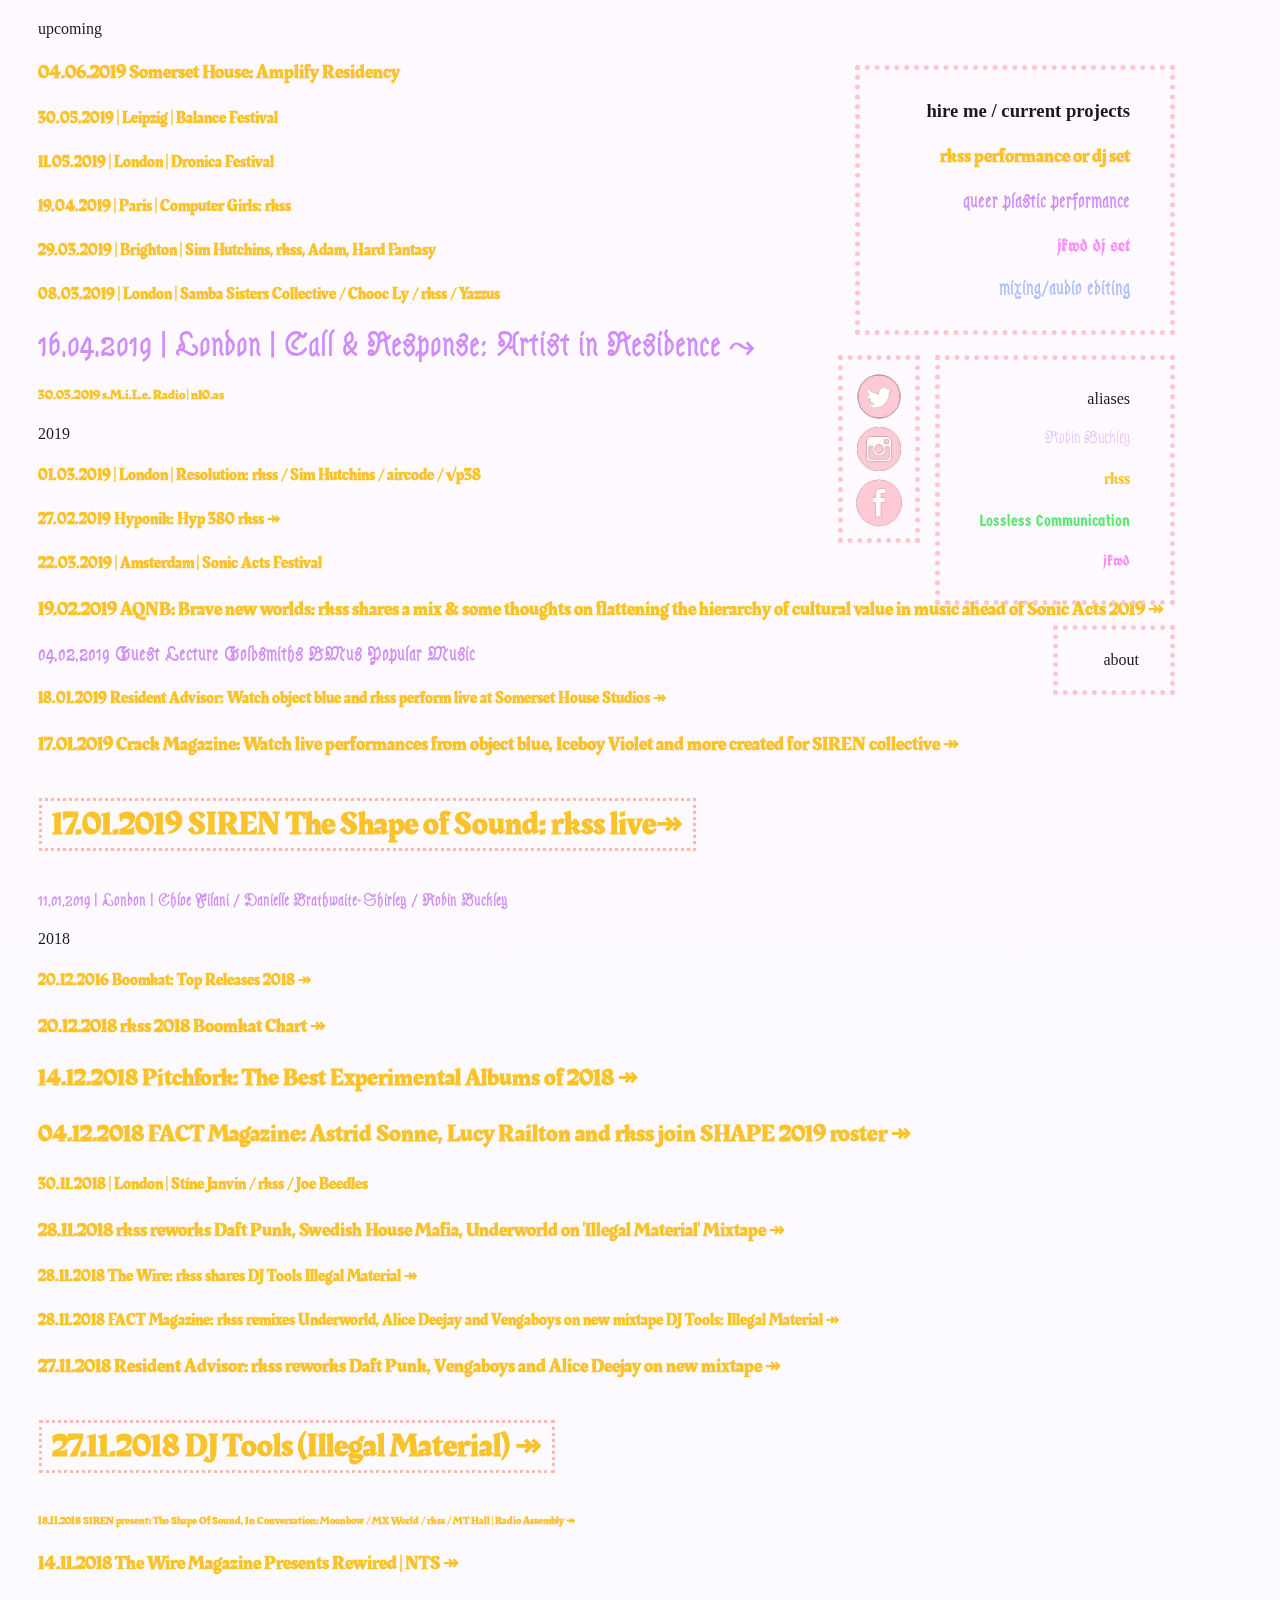
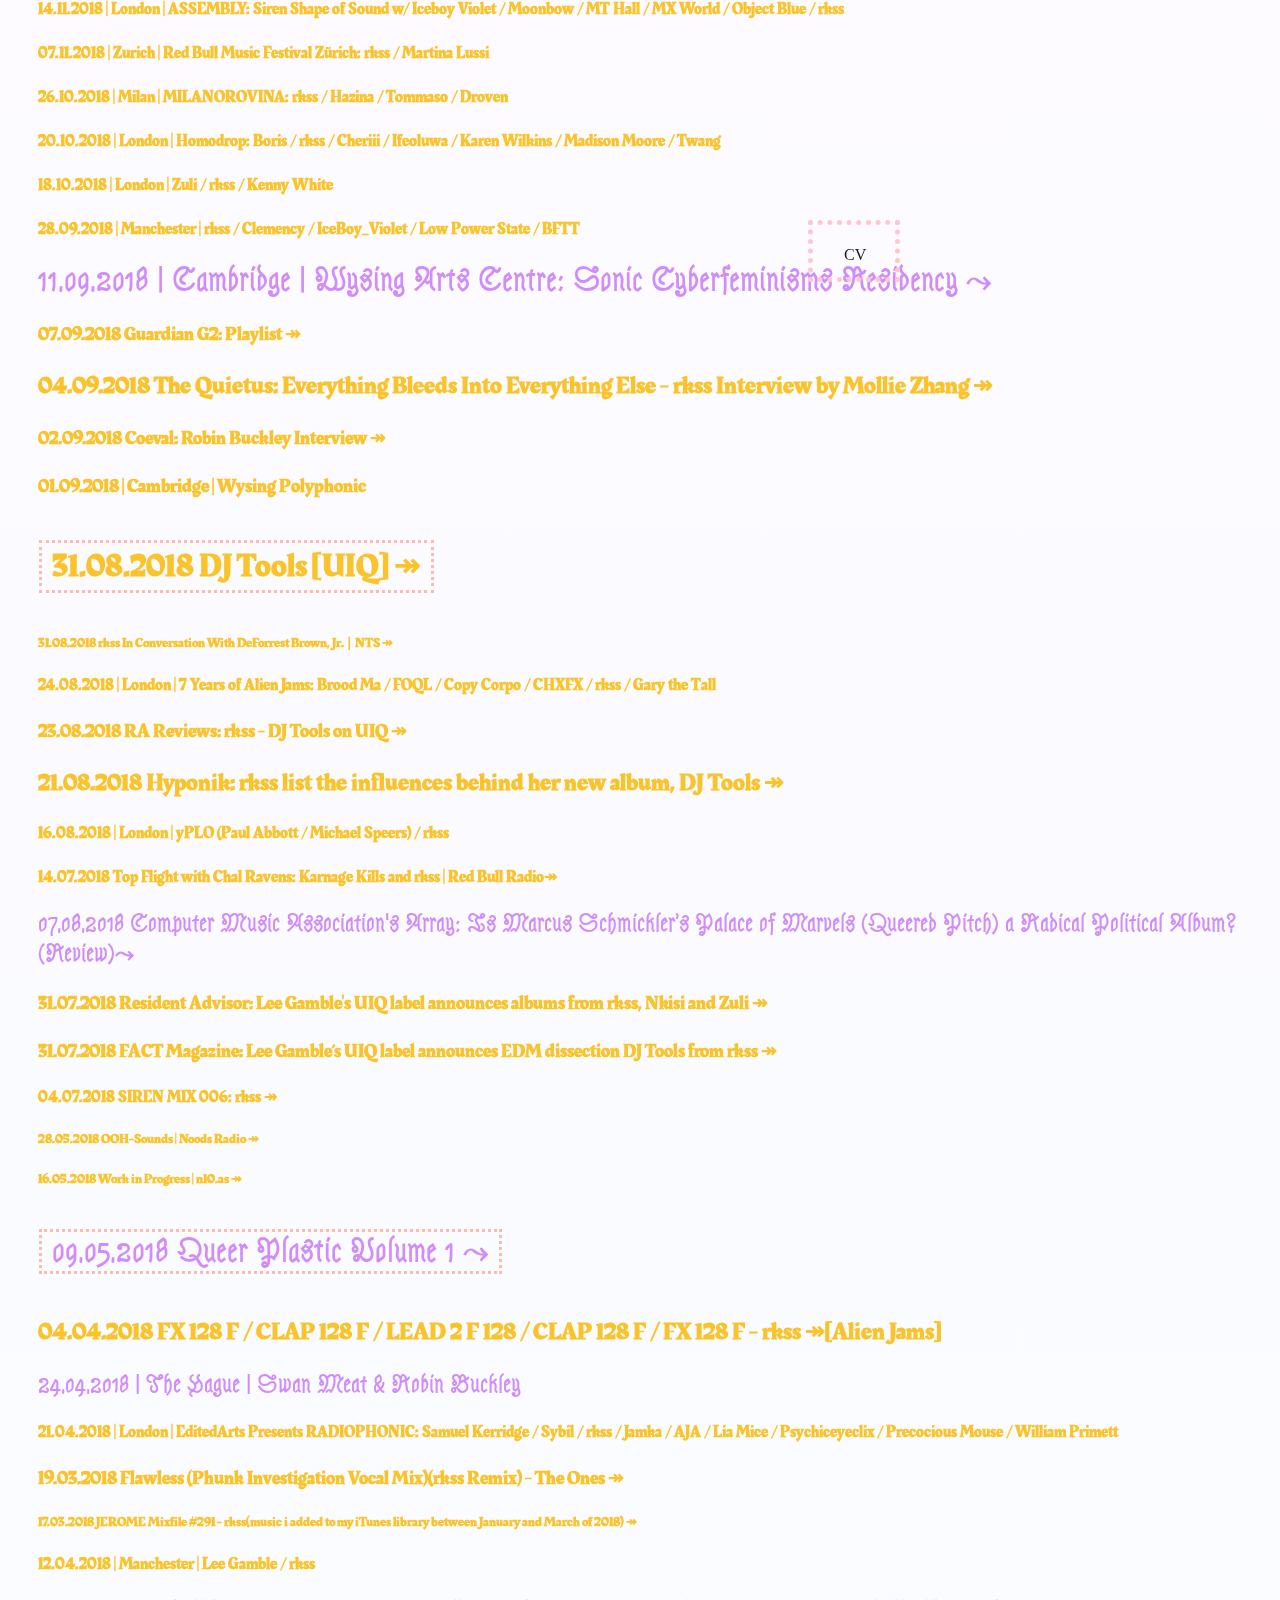
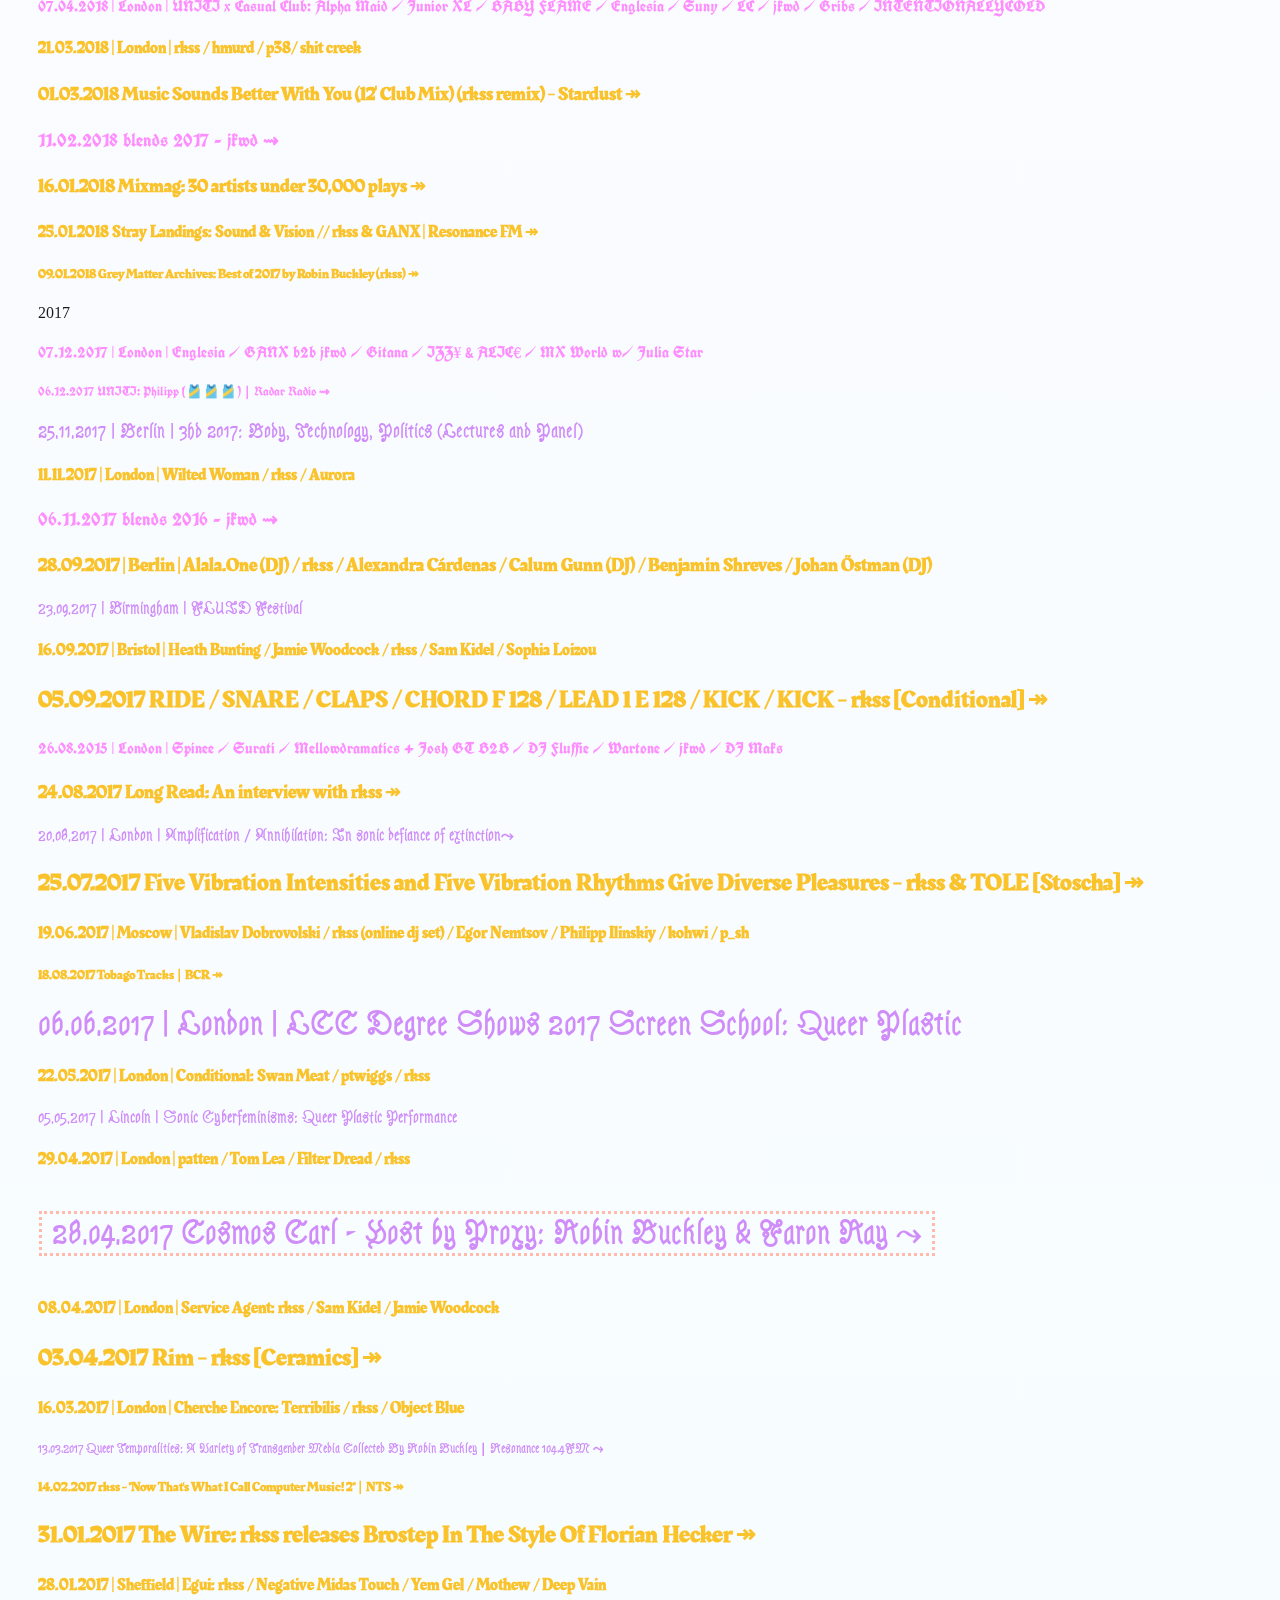
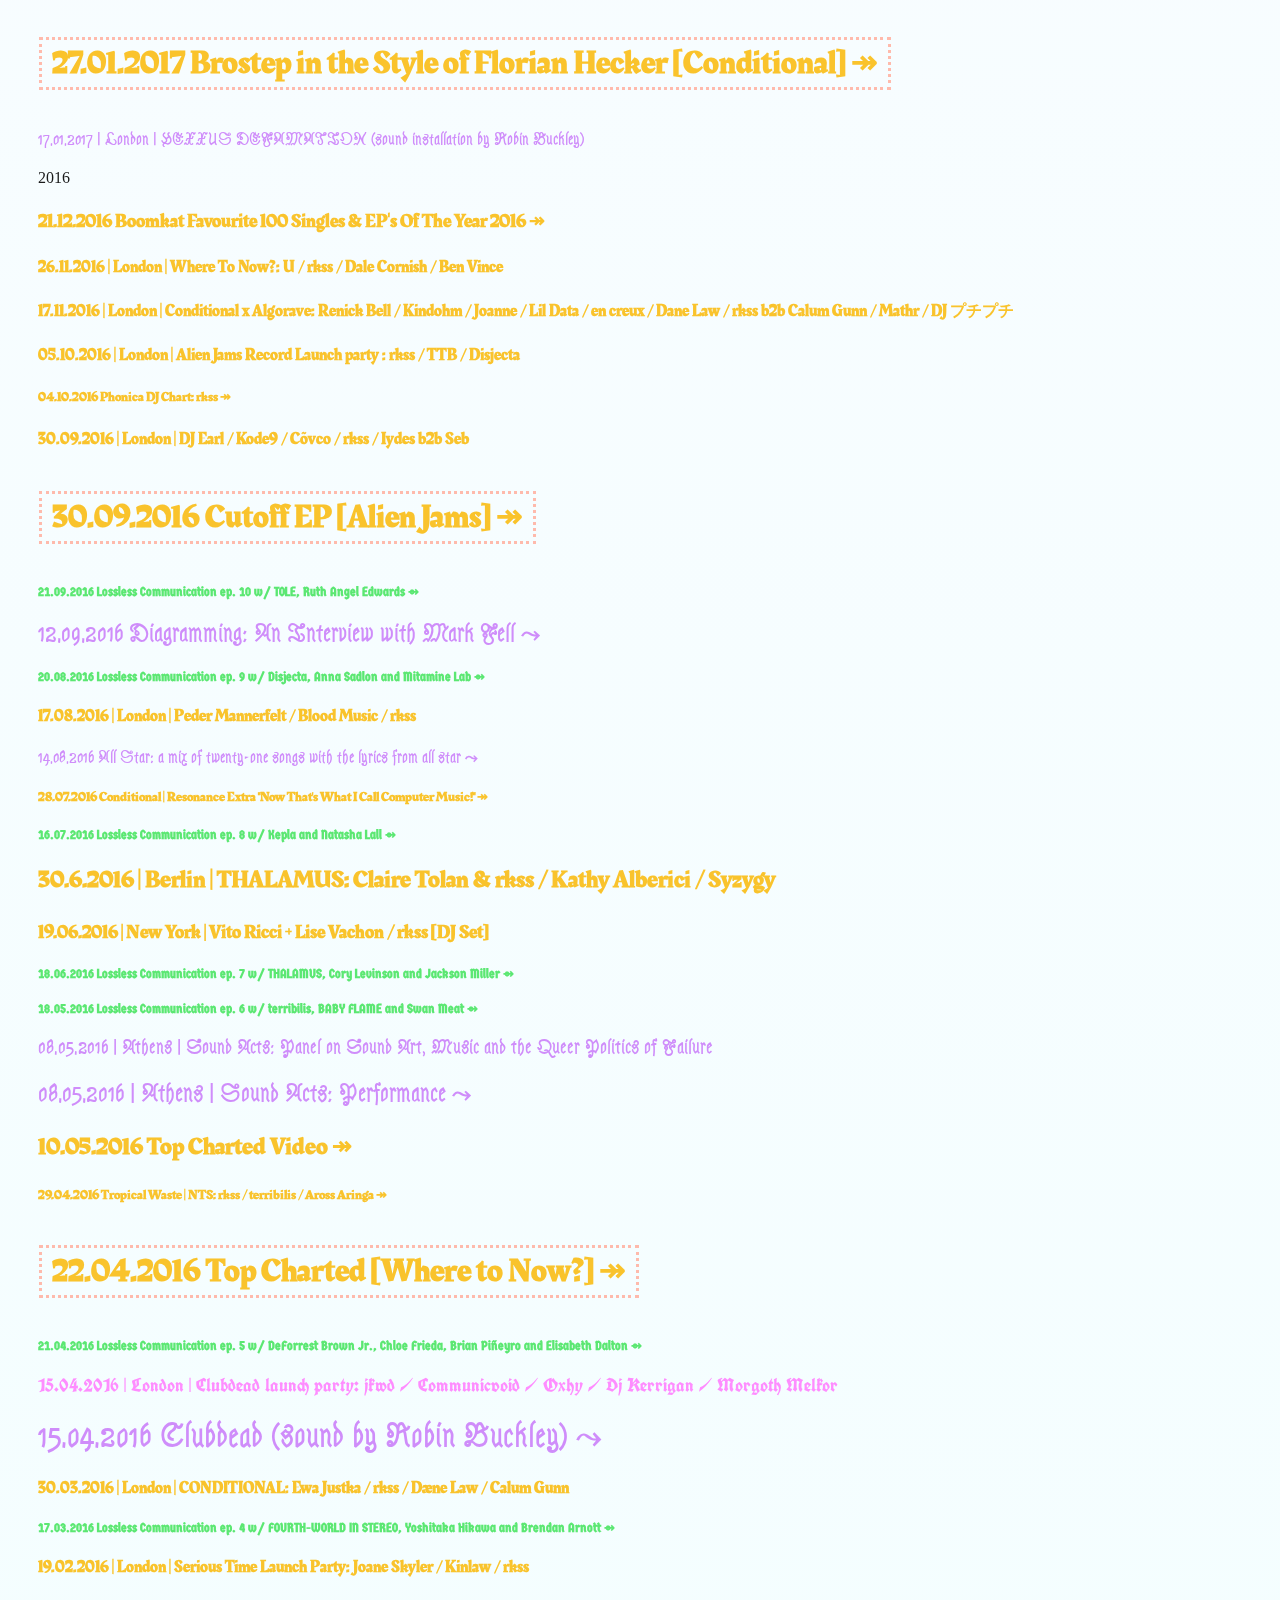
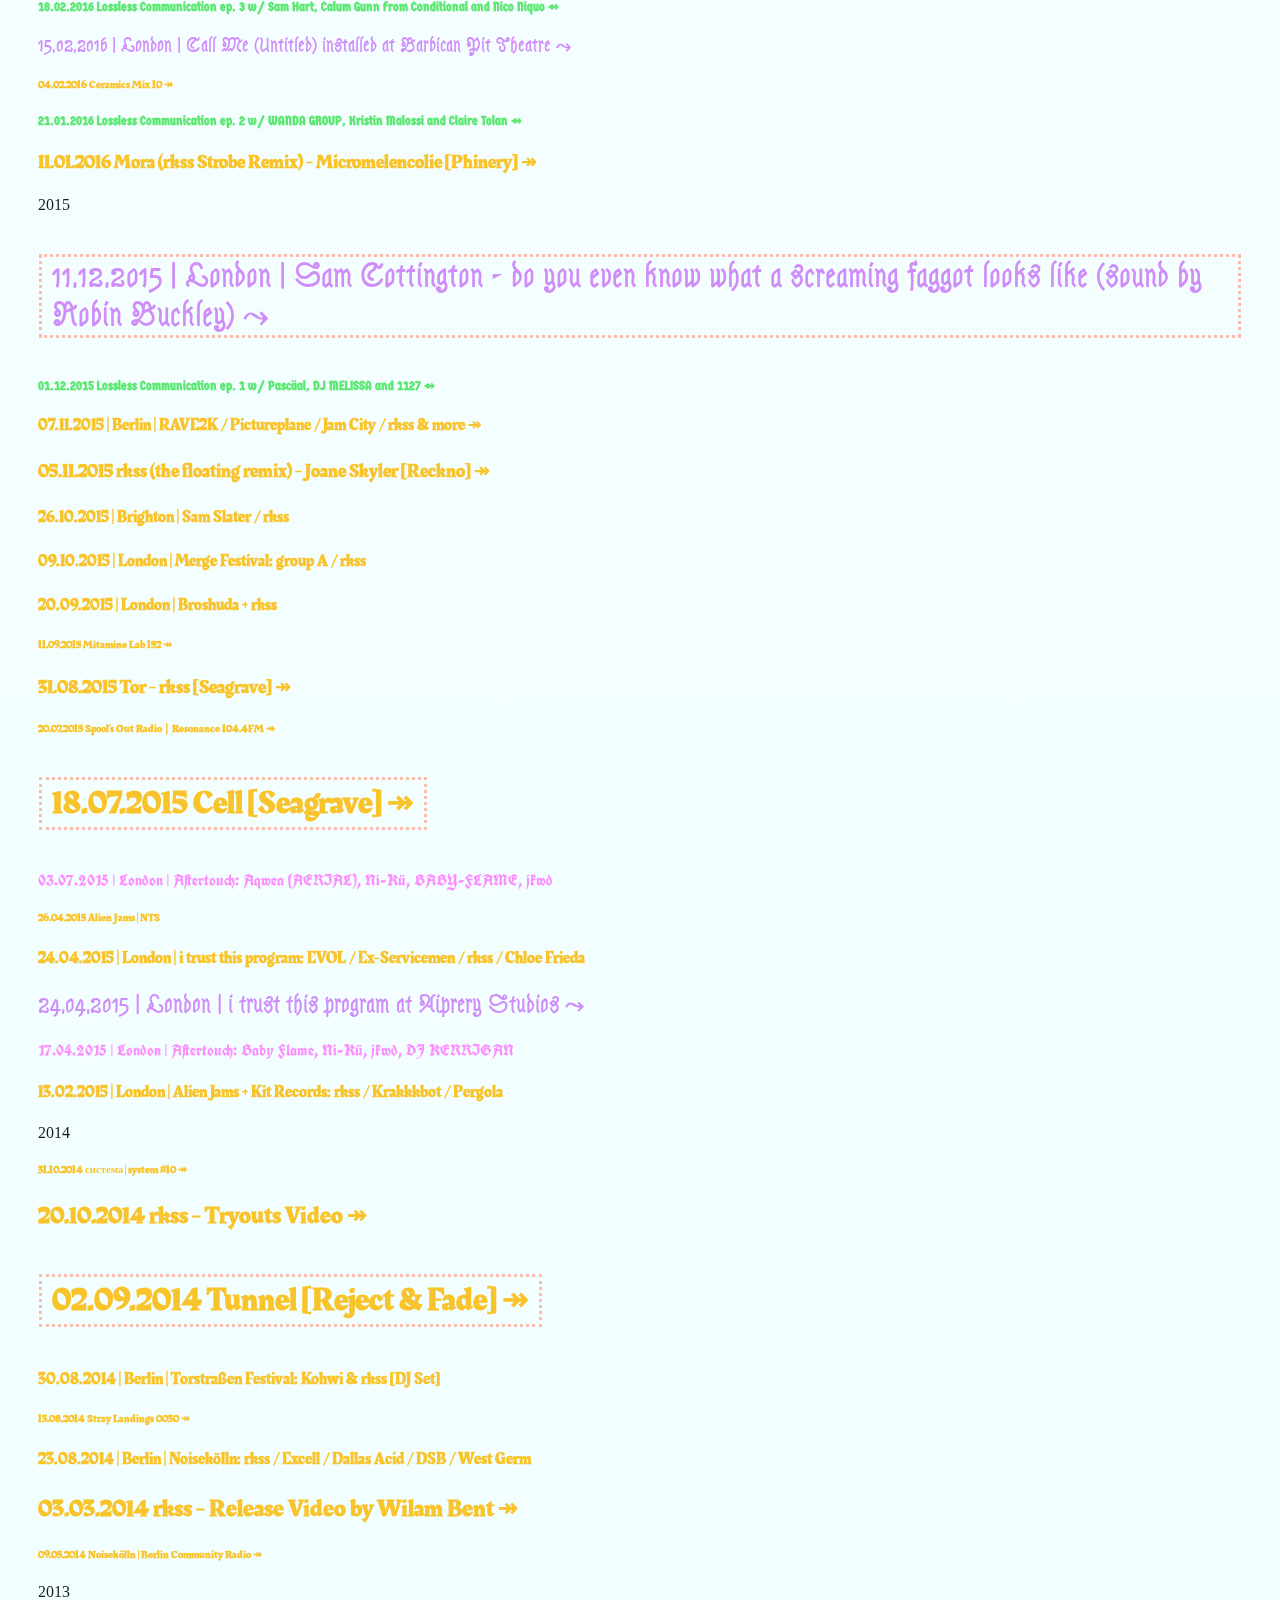
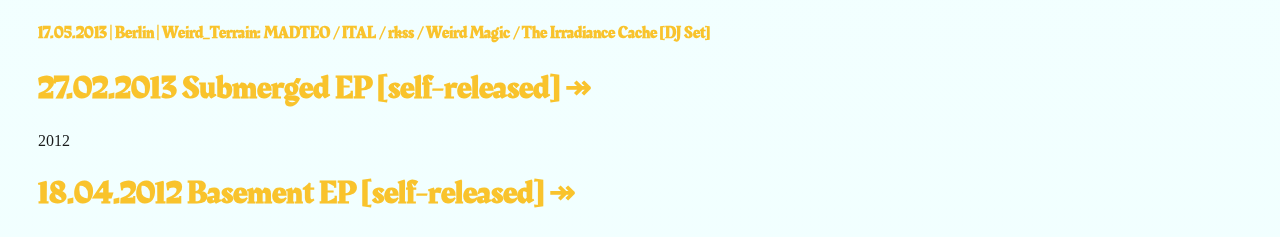
==== commit b29a63a5: "Update index.html" ====
--- a/index.html
+++ b/index.html
@@ -34,13 +34,20 @@
 <div id="aboutpara"><p>Robin Buckley is a sound artist based in London. Their work explores the politics and aesthetics of club culture, technology and queerness.<p>Contact: robinbuckley@fastmail.com<p><img src="rkss.jpg"><p></div>
 <a href="cv.pdf"><div id="cv"><p>CV<p></div></a>
 <p>upcoming</p>
-  <h1 class="robin"><a href="http://www.callandresponse.org.uk/">12.03.2019 | London | Call & Response: Artist in Residence ⤳</a></h1>  
-  <h5 class="rkss">20.03.2019 s.M.i.L.e. Radio | n10.as</h5>
-  <h4 class="rkss">04.03.2019 SHAPE Prague Residency</h4>
-  <h4 class="rkss">01.03.2019 | London | Resolution</h4>
+  <h3 class="rkss">04.06.2019 Somerset House: Amplify Residency</h3>
+  <h4 class="rkss">30.05.2019 | Leipzig | Balance Festival</h4>
+  <h4 class="rkss">11.05.2019 | London | Dronica Festival</h4>
+  <h4 class="rkss">19.04.2019 | Paris | Computer Girls: rkss</h4>
+  <h4 class="rkss">29.03.2019 | Brighton | Sim Hutchins, rkss, Adam, Hard Fantasy</h4>
+  <h4 class="rkss">08.03.2019 | London | Samba Sisters Collective / Chooc Ly / rkss / Yazzus</h4>
+  <h1 class="robin"><a href="http://www.callandresponse.org.uk/">16.04.2019 | London | Call & Response: Artist in Residence ⤳</a></h1>  
+  <h5 class="rkss">30.03.2019 s.M.i.L.e. Radio | n10.as</h5>
+<p>2019</p>
+  <h4 class="rkss">01.03.2019 | London | Resolution: rkss / Sim Hutchins / aircode / √p38</h4>
+  <h4 class="rkss"><a href="https://hyponik.com/mixes/hyp-380-rkss/">27.02.2019 Hyponik: Hyp 380 rkss ↠</a></h4></a>
   <h4 class="rkss">22.03.2019 | Amsterdam | Sonic Acts Festival</h4>
+  <h3 class="rkss"><a href="https://www.aqnb.com/2019/02/19/brave-new-worlds-rkss-shares-a-mix-some-thoughts-on-flattening-the-hierarchy-of-cultural-value-in-music-ahead-of-sonic-acts-2019/">19.02.2019 AQNB: Brave new worlds: rkss shares a mix & some thoughts on flattening the hierarchy of cultural value in music ahead of Sonic Acts 2019 ↠</a></h3></a>
   <h3 class="robin">04.02.2019 Guest Lecture Goldsmiths BMus Popular Music</h3>
-<p>2019</p>
   <h4 class="rkss"><a href="https://www.residentadvisor.net/feed/107952">18.01.2019 Resident Advisor: Watch object blue and rkss perform live at Somerset House Studios ↠</a></h4>
   <h3 class="rkss"><a href="https://crackmagazine.net/2019/01/watch-live-performances-from-object-blue-iceboy-violet-and-more-created-for-siren-collective/">17.01.2019 Crack Magazine: Watch live performances from object blue, Iceboy Violet and more created for SIREN collective ↠</a></h3>
   <h1 class="rkss rel"><a href="https://www.youtube.com/watch?v=aMu7kMwoitw">17.01.2019 SIREN The Shape of Sound: rkss live↠</a></h1>
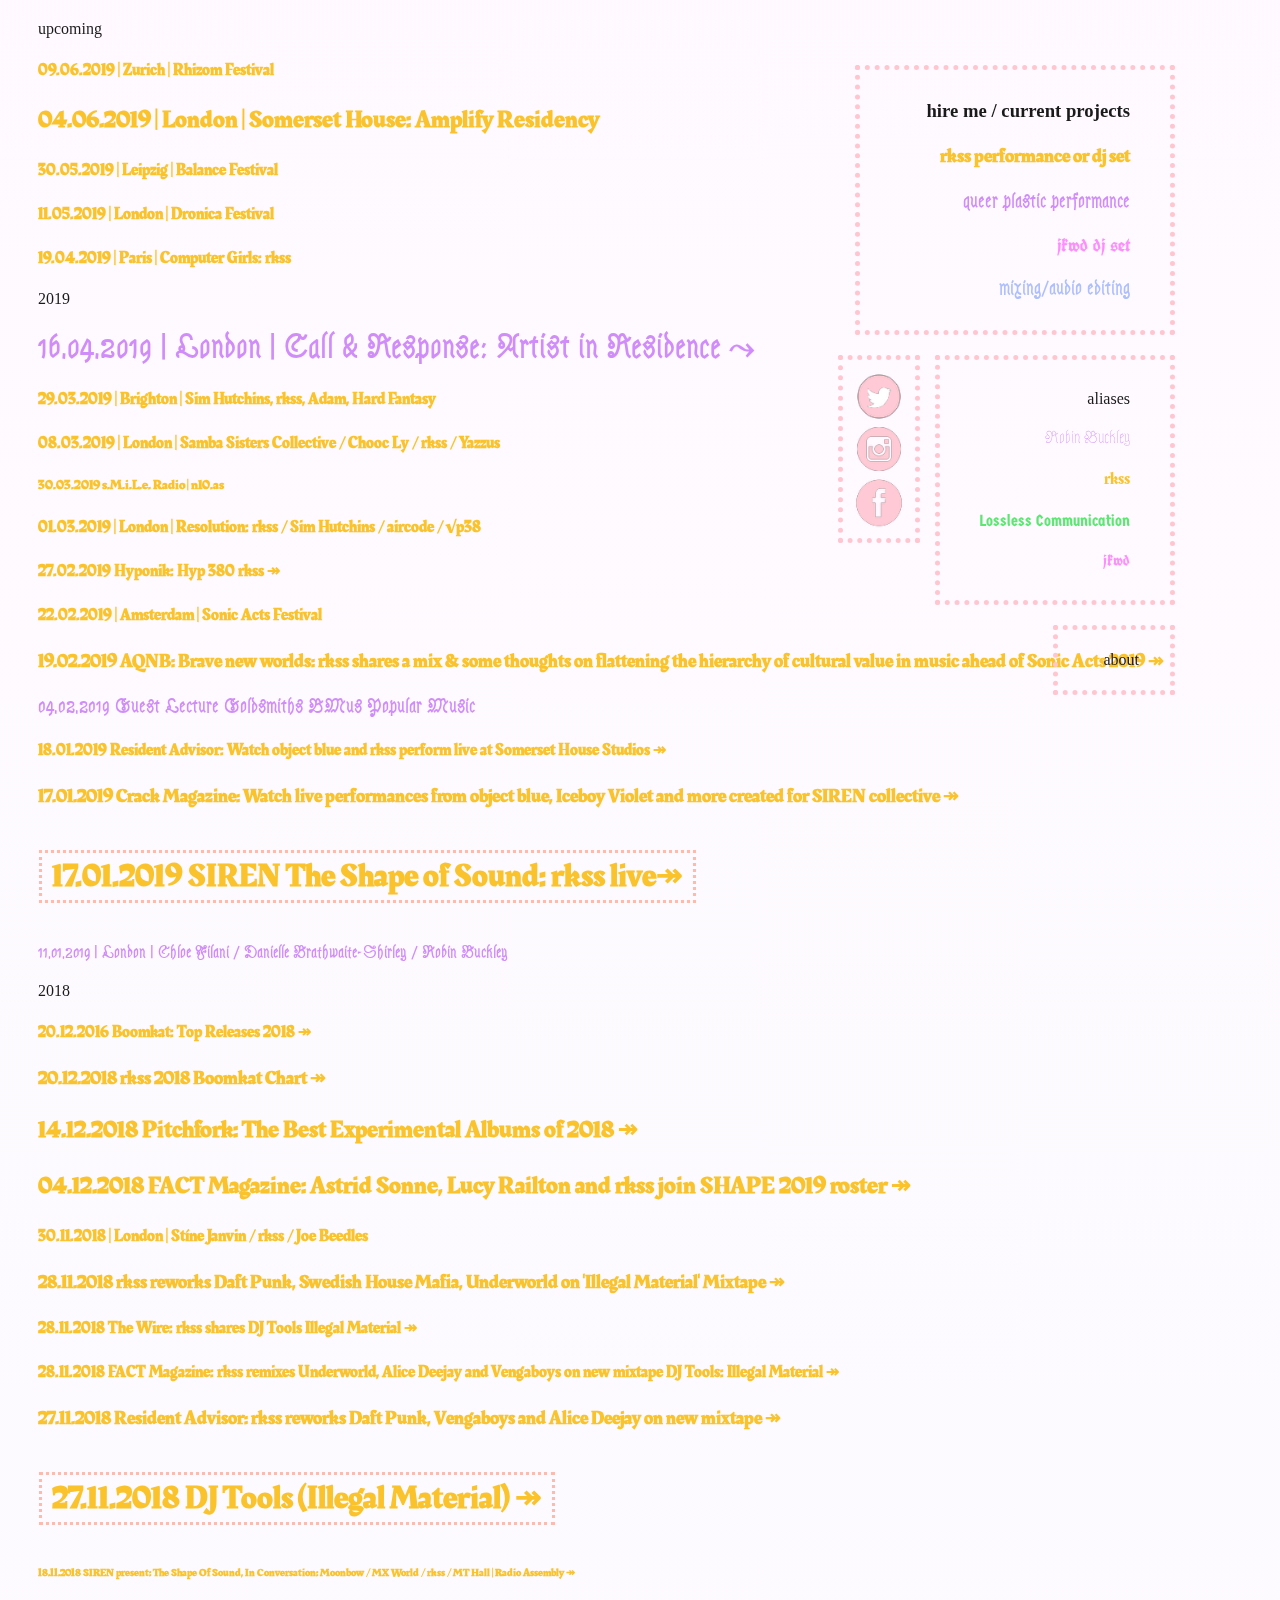
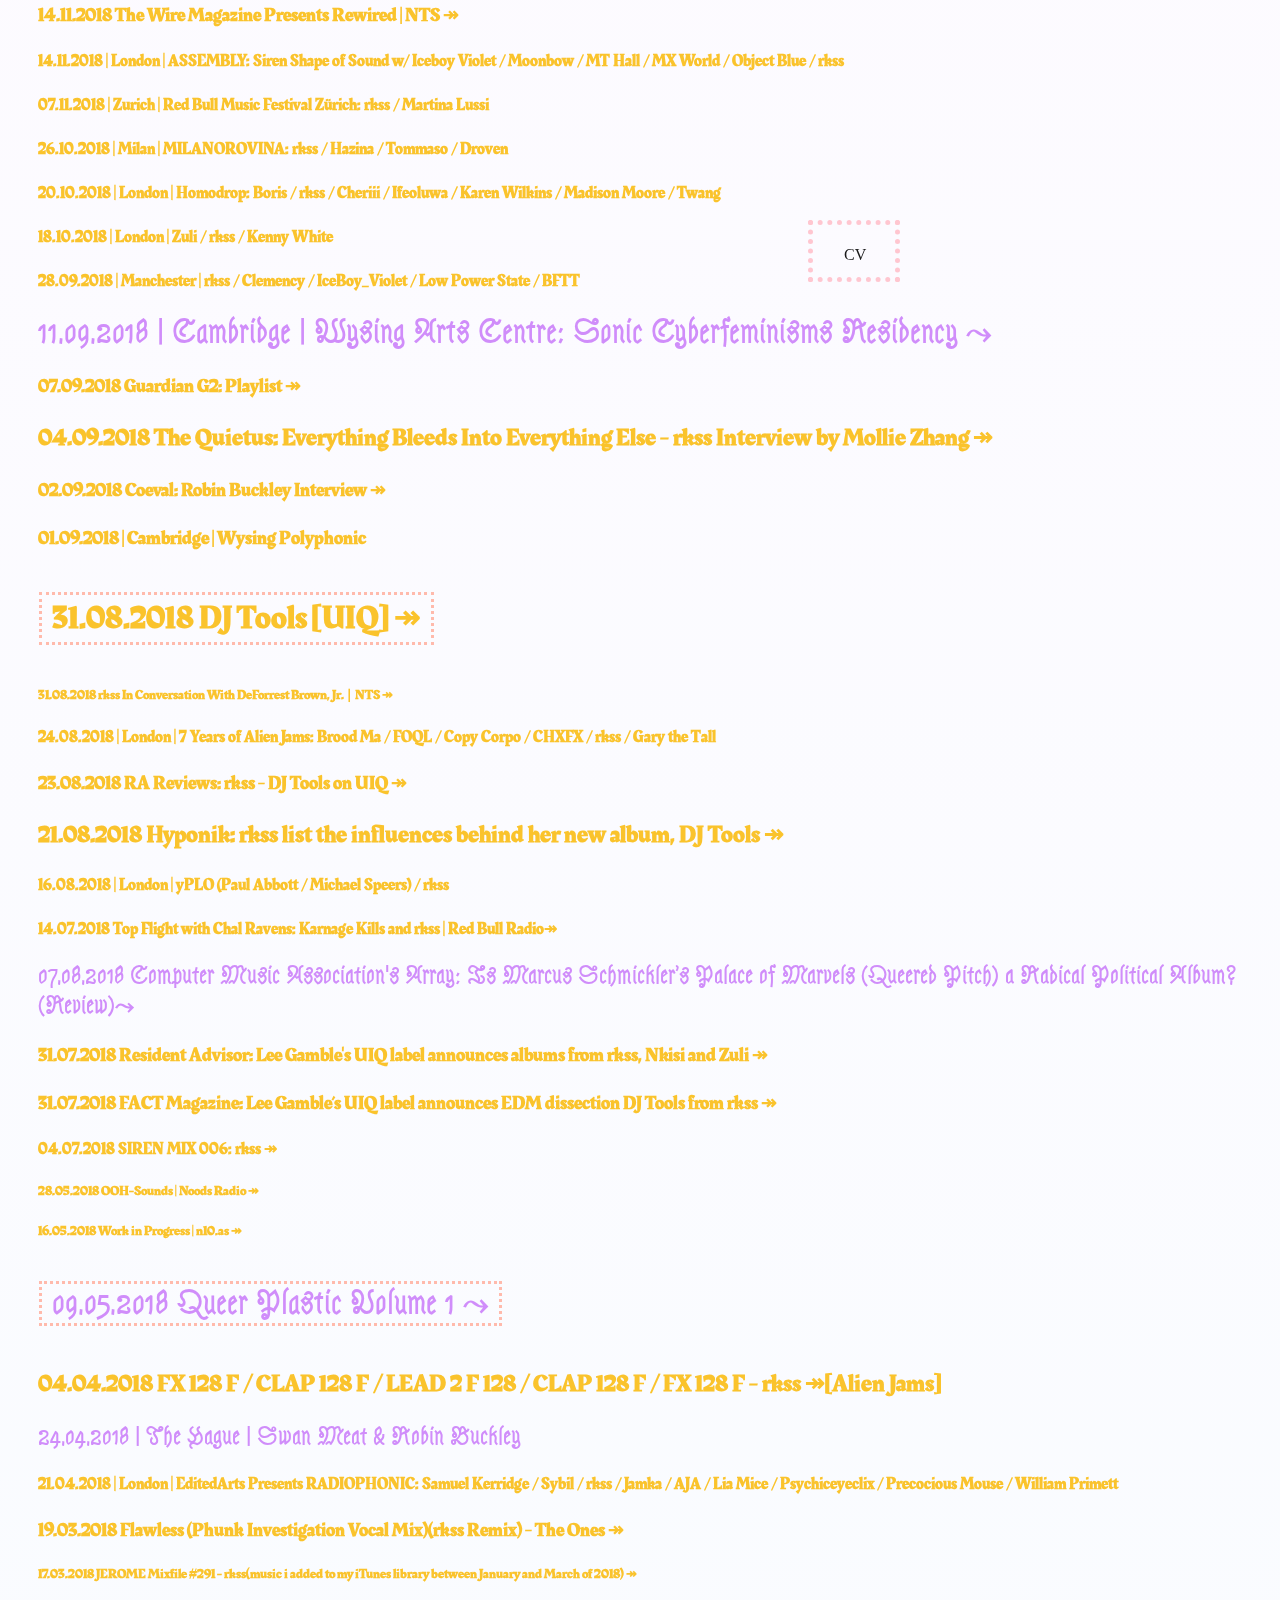
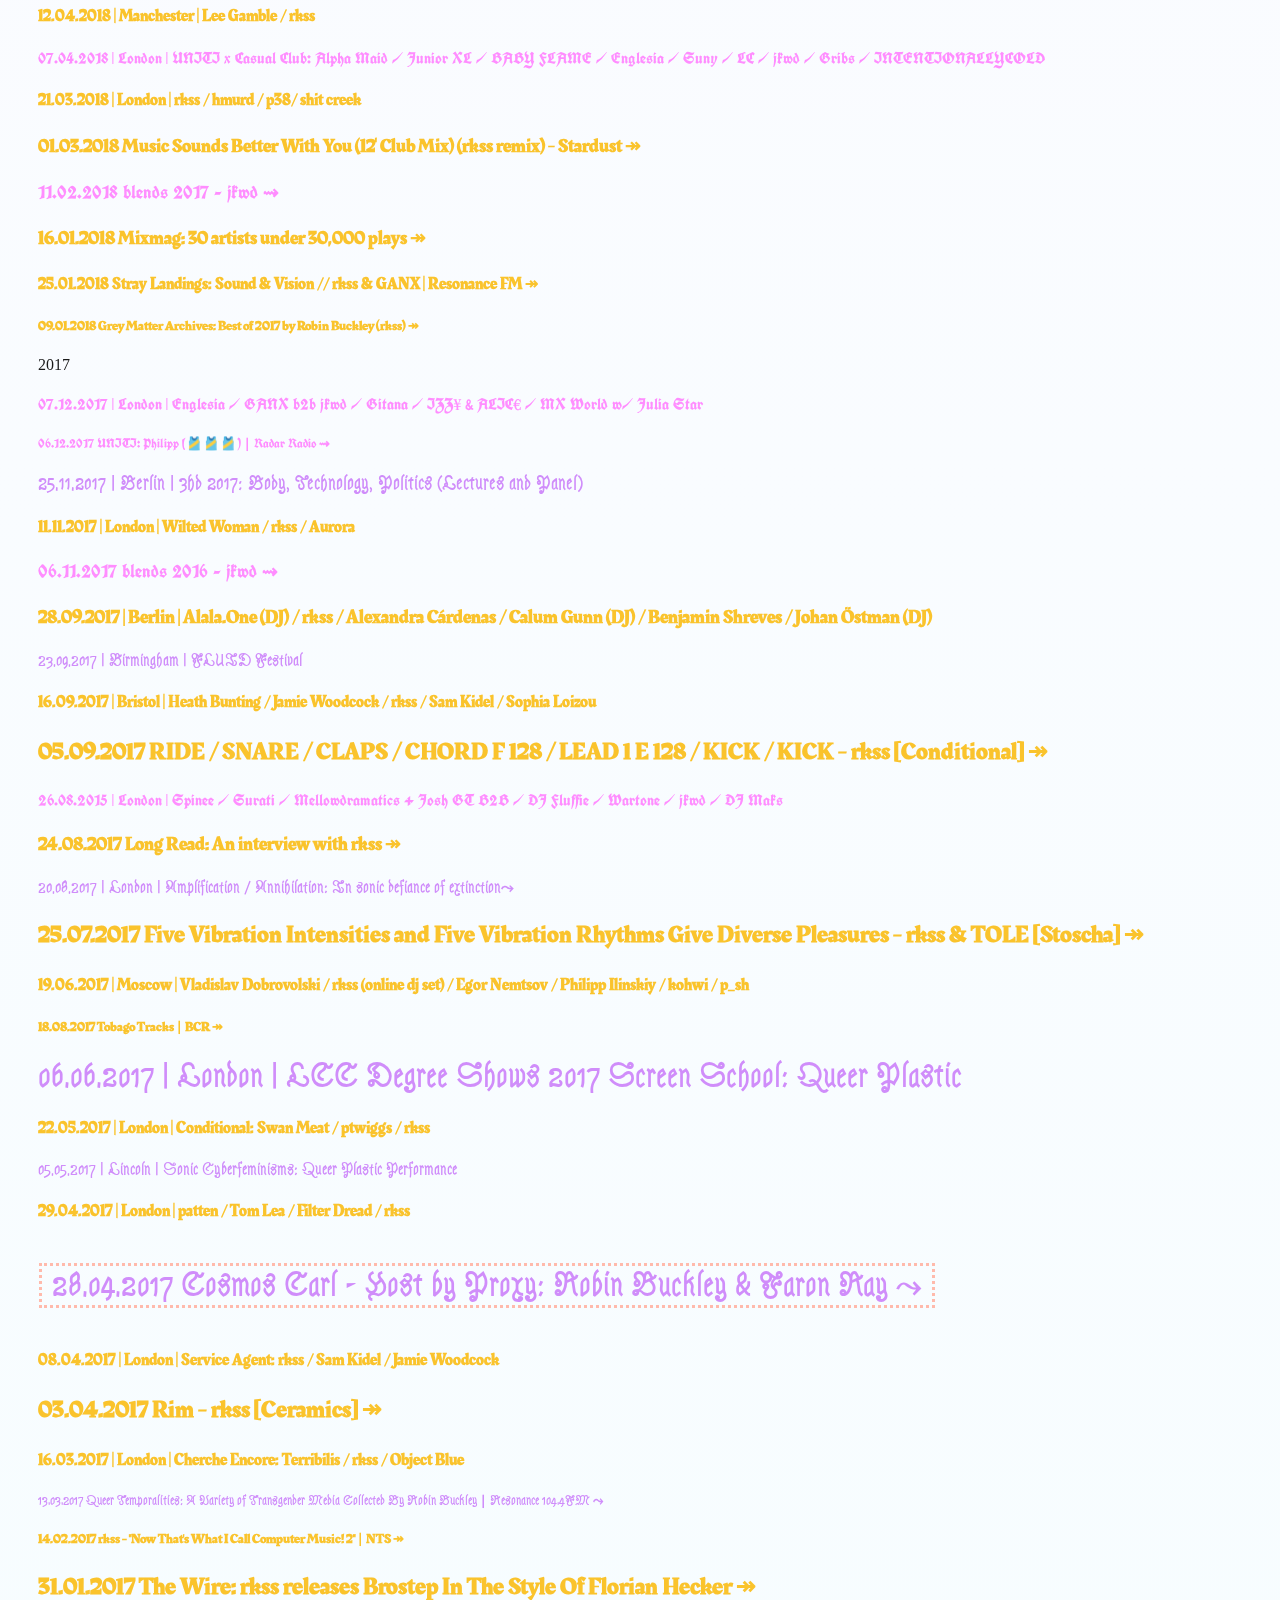
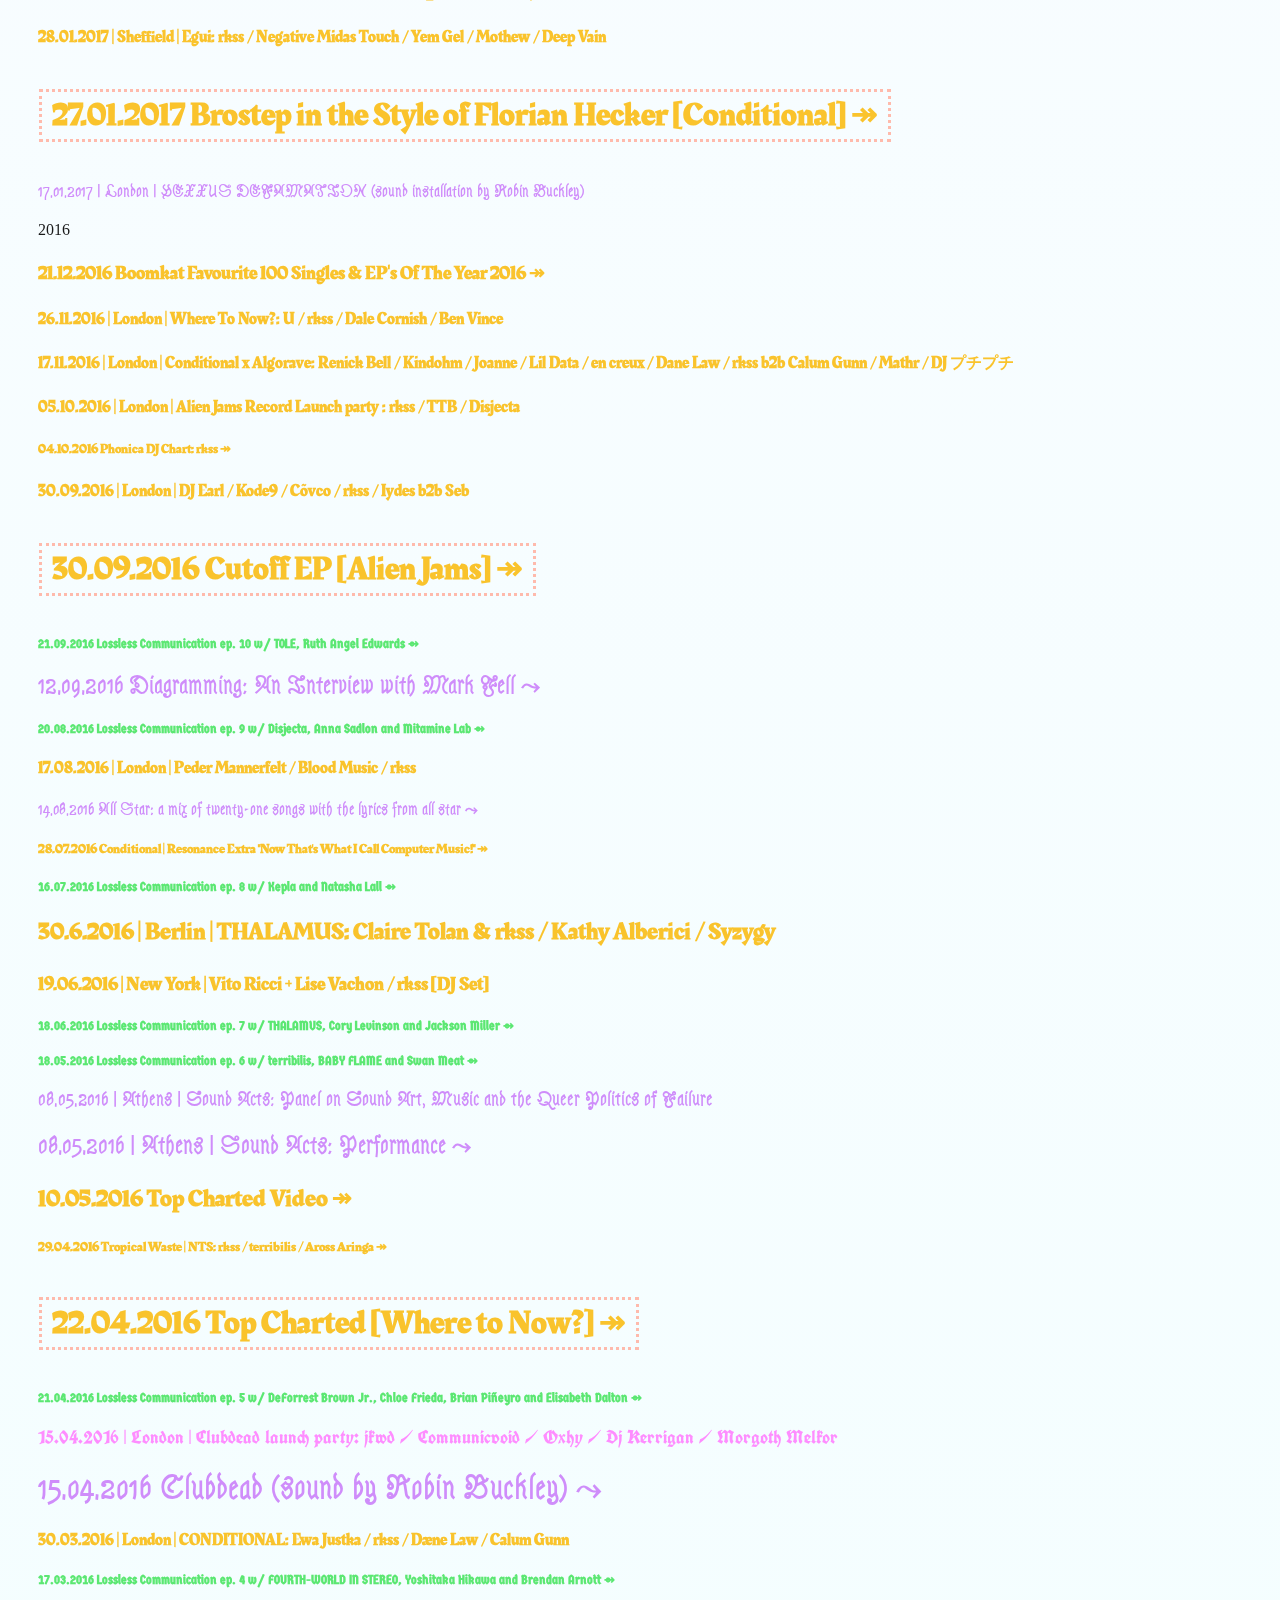
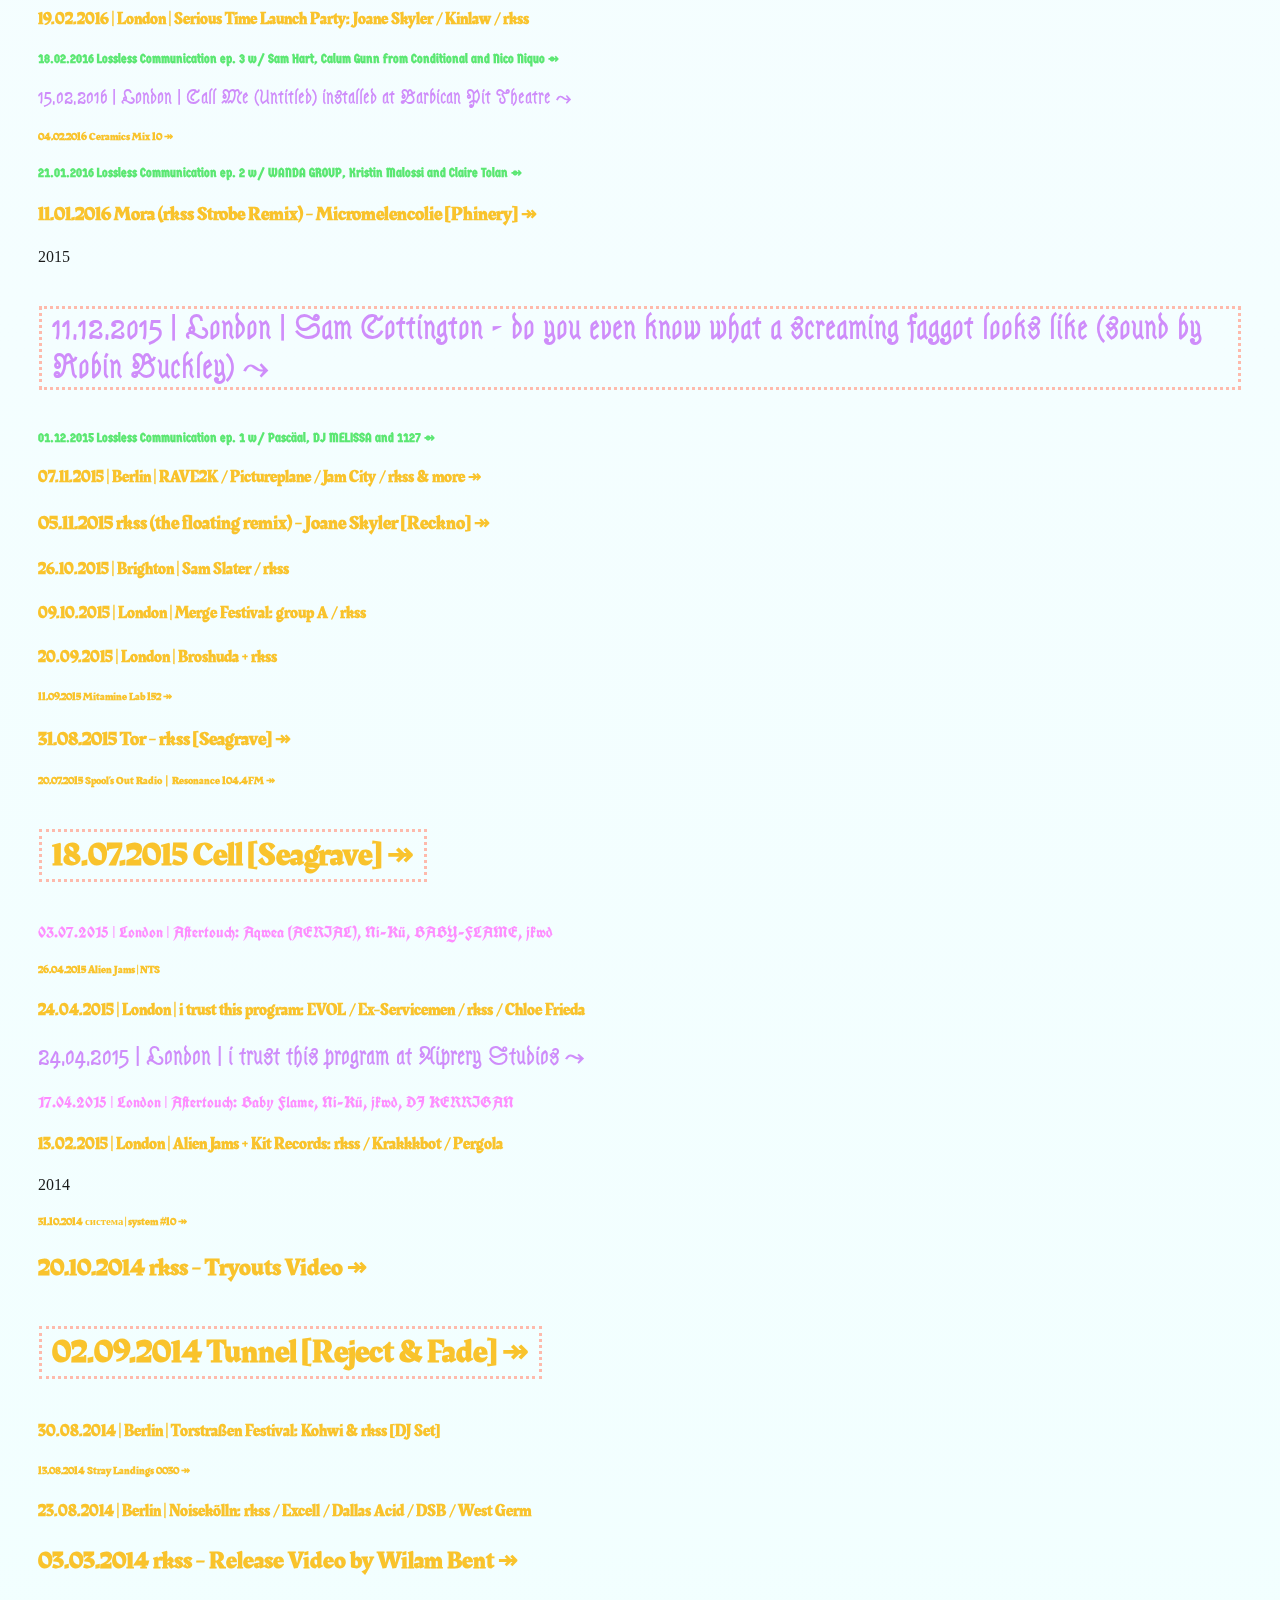
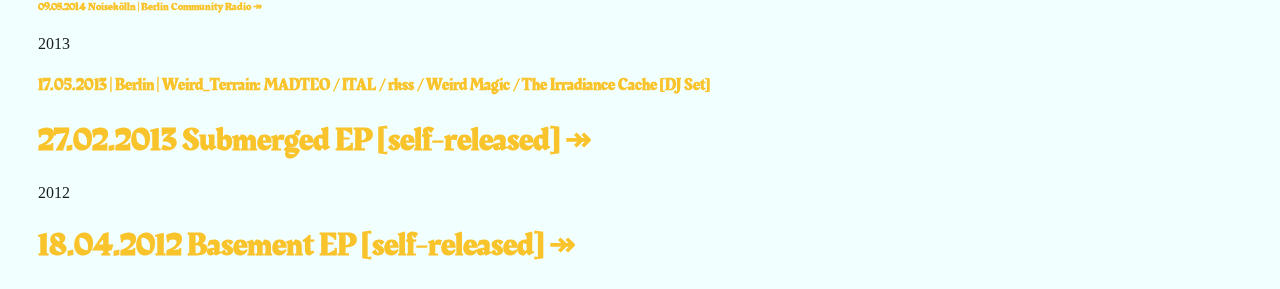
==== commit b69620c0: "Update index.html" ====
--- a/index.html
+++ b/index.html
@@ -34,18 +34,19 @@
 <div id="aboutpara"><p>Robin Buckley is a sound artist based in London. Their work explores the politics and aesthetics of club culture, technology and queerness.<p>Contact: robinbuckley@fastmail.com<p><img src="rkss.jpg"><p></div>
 <a href="cv.pdf"><div id="cv"><p>CV<p></div></a>
 <p>upcoming</p>
-  <h3 class="rkss">04.06.2019 Somerset House: Amplify Residency</h3>
+  <h4 class="rkss">09.06.2019 | Zurich | Rhizom Festival</h4>
+  <h2 class="rkss">04.06.2019 | London | Somerset House: Amplify Residency</h2>
   <h4 class="rkss">30.05.2019 | Leipzig | Balance Festival</h4>
   <h4 class="rkss">11.05.2019 | London | Dronica Festival</h4>
   <h4 class="rkss">19.04.2019 | Paris | Computer Girls: rkss</h4>
+<p>2019</p>
+  <h1 class="robin"><a href="http://www.callandresponse.org.uk/">16.04.2019 | London | Call & Response: Artist in Residence ⤳</a></h1>  
   <h4 class="rkss">29.03.2019 | Brighton | Sim Hutchins, rkss, Adam, Hard Fantasy</h4>
   <h4 class="rkss">08.03.2019 | London | Samba Sisters Collective / Chooc Ly / rkss / Yazzus</h4>
-  <h1 class="robin"><a href="http://www.callandresponse.org.uk/">16.04.2019 | London | Call & Response: Artist in Residence ⤳</a></h1>  
   <h5 class="rkss">30.03.2019 s.M.i.L.e. Radio | n10.as</h5>
-<p>2019</p>
   <h4 class="rkss">01.03.2019 | London | Resolution: rkss / Sim Hutchins / aircode / √p38</h4>
   <h4 class="rkss"><a href="https://hyponik.com/mixes/hyp-380-rkss/">27.02.2019 Hyponik: Hyp 380 rkss ↠</a></h4></a>
-  <h4 class="rkss">22.03.2019 | Amsterdam | Sonic Acts Festival</h4>
+  <h4 class="rkss">22.02.2019 | Amsterdam | Sonic Acts Festival</h4>
   <h3 class="rkss"><a href="https://www.aqnb.com/2019/02/19/brave-new-worlds-rkss-shares-a-mix-some-thoughts-on-flattening-the-hierarchy-of-cultural-value-in-music-ahead-of-sonic-acts-2019/">19.02.2019 AQNB: Brave new worlds: rkss shares a mix & some thoughts on flattening the hierarchy of cultural value in music ahead of Sonic Acts 2019 ↠</a></h3></a>
   <h3 class="robin">04.02.2019 Guest Lecture Goldsmiths BMus Popular Music</h3>
   <h4 class="rkss"><a href="https://www.residentadvisor.net/feed/107952">18.01.2019 Resident Advisor: Watch object blue and rkss perform live at Somerset House Studios ↠</a></h4>
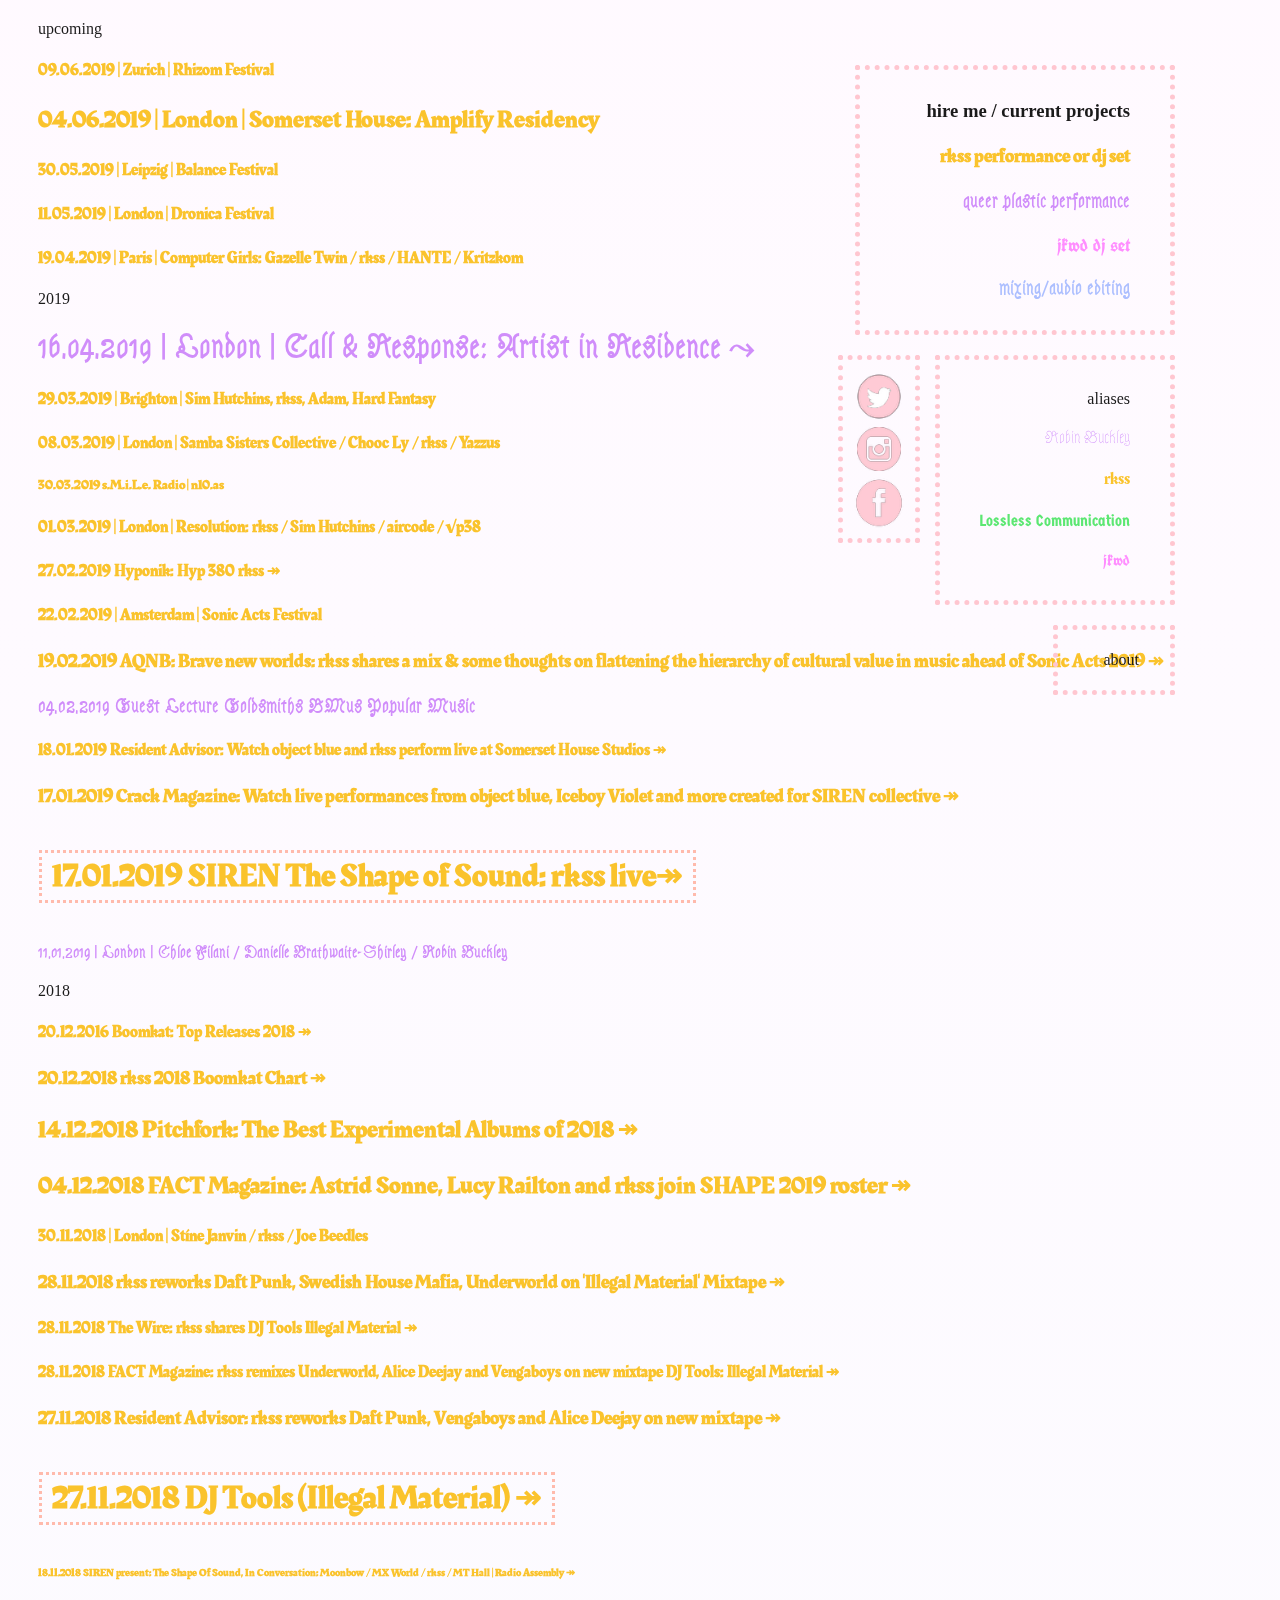
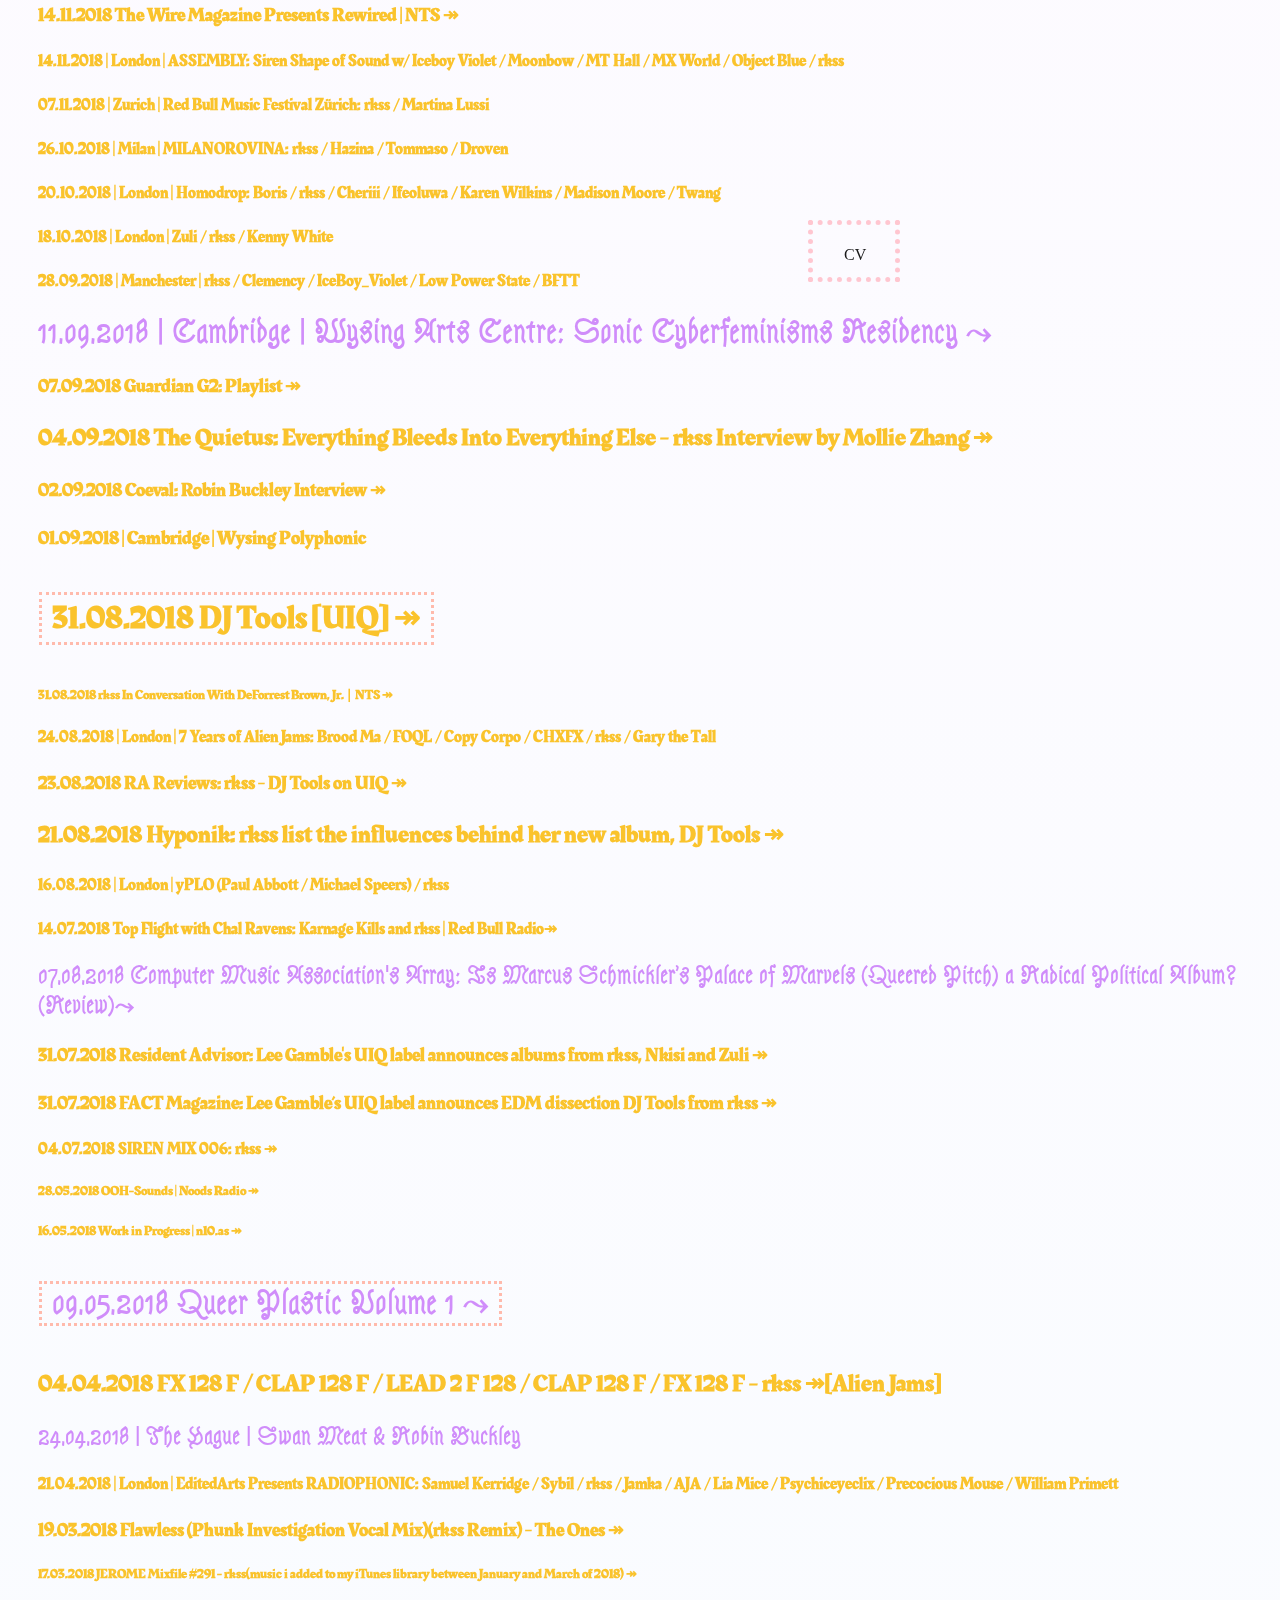
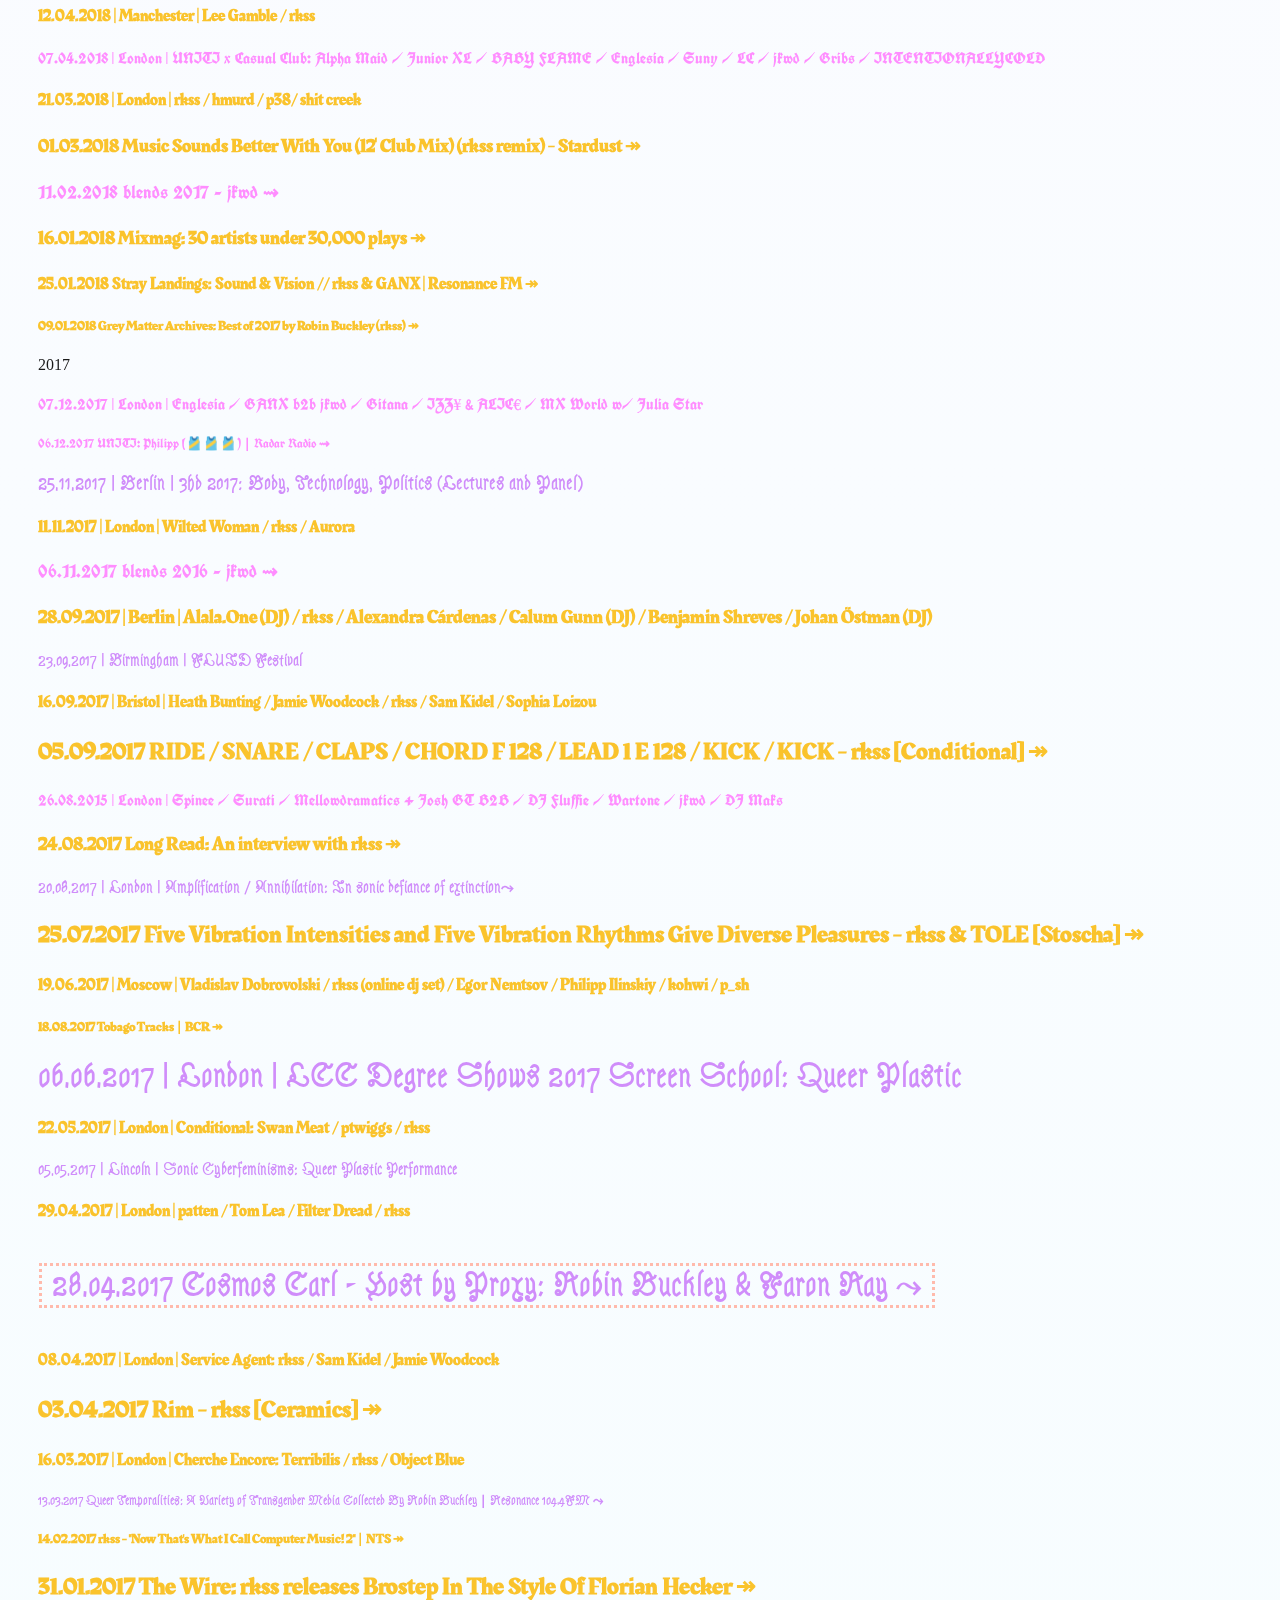
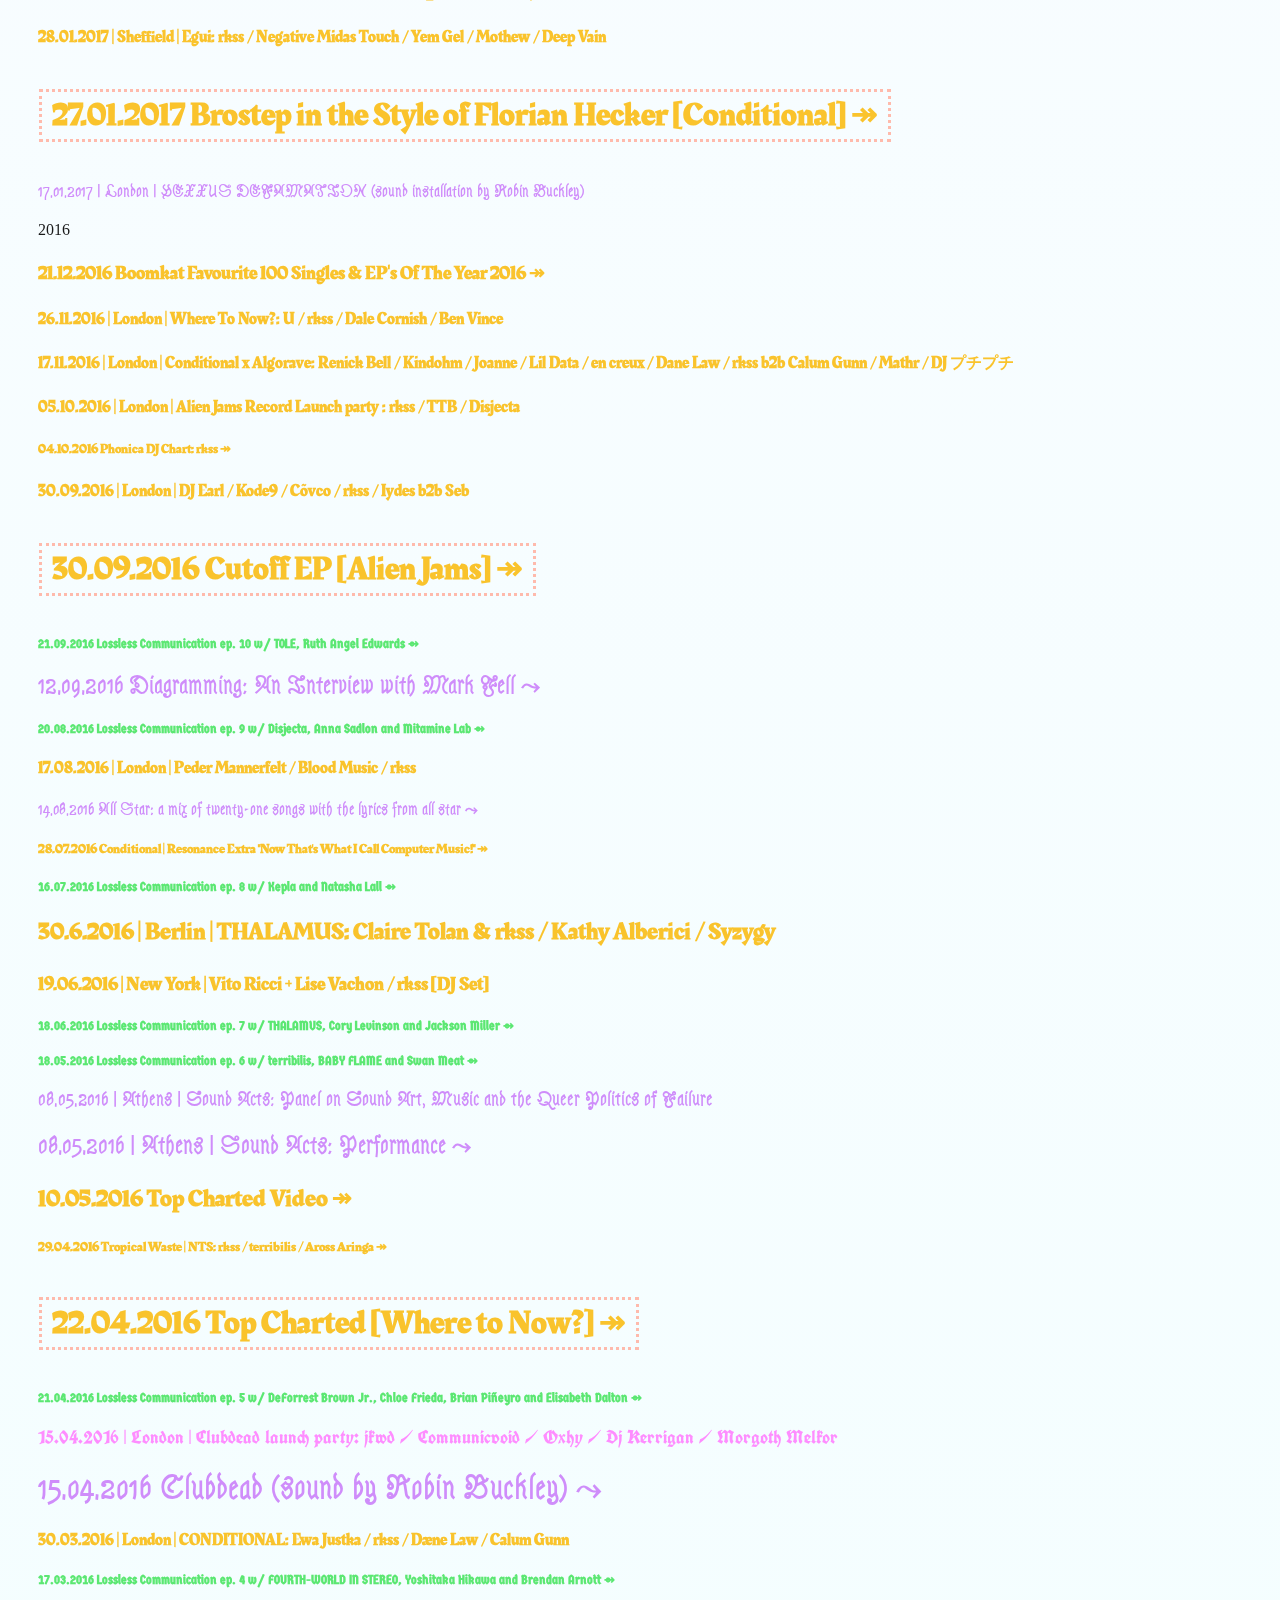
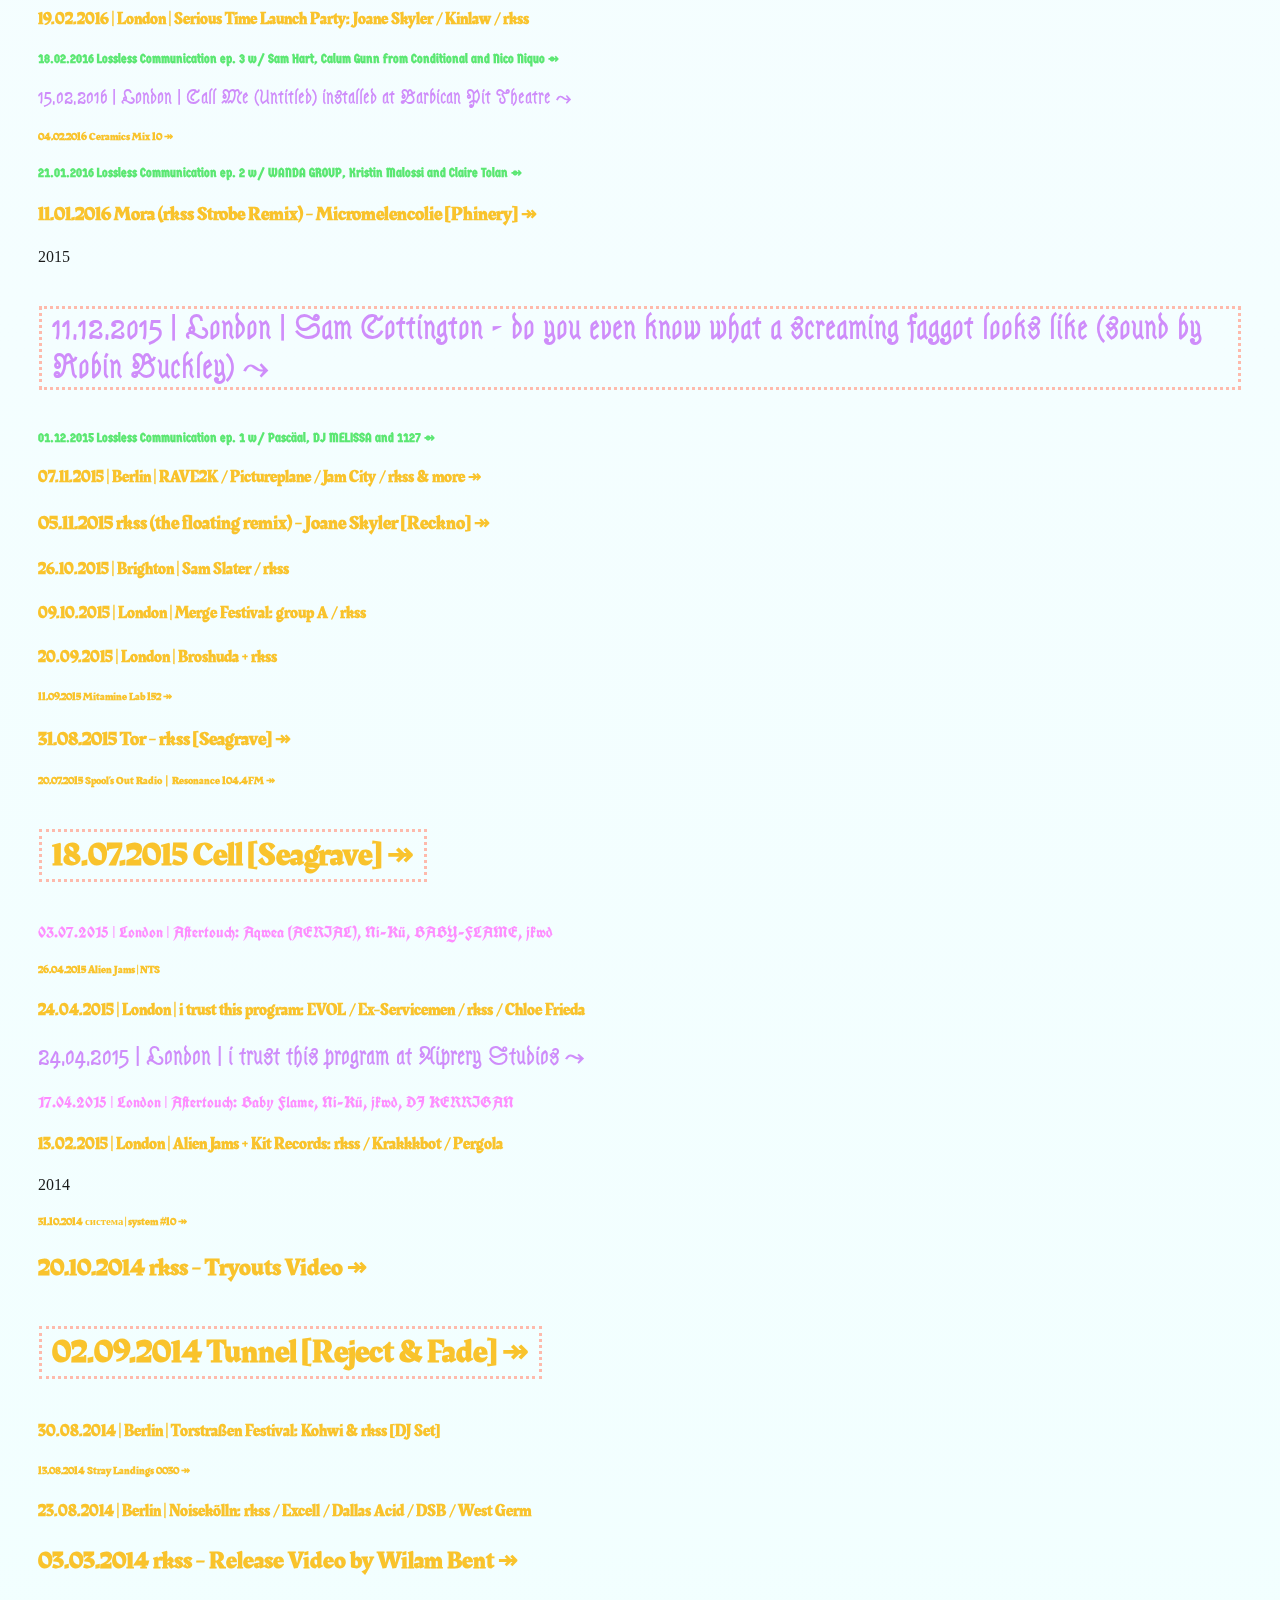
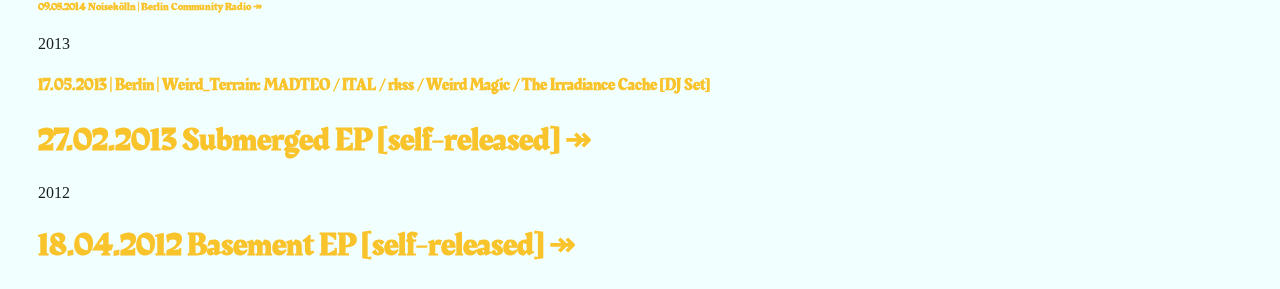
==== commit 9238967e: "Update index.html" ====
--- a/index.html
+++ b/index.html
@@ -38,7 +38,7 @@
   <h2 class="rkss">04.06.2019 | London | Somerset House: Amplify Residency</h2>
   <h4 class="rkss">30.05.2019 | Leipzig | Balance Festival</h4>
   <h4 class="rkss">11.05.2019 | London | Dronica Festival</h4>
-  <h4 class="rkss">19.04.2019 | Paris | Computer Girls: rkss</h4>
+  <h4 class="rkss">19.04.2019 | Paris | Computer Girls: Gazelle Twin / rkss / HANTE / Kritzkom</h4>
 <p>2019</p>
   <h1 class="robin"><a href="http://www.callandresponse.org.uk/">16.04.2019 | London | Call & Response: Artist in Residence ⤳</a></h1>  
   <h4 class="rkss">29.03.2019 | Brighton | Sim Hutchins, rkss, Adam, Hard Fantasy</h4>
